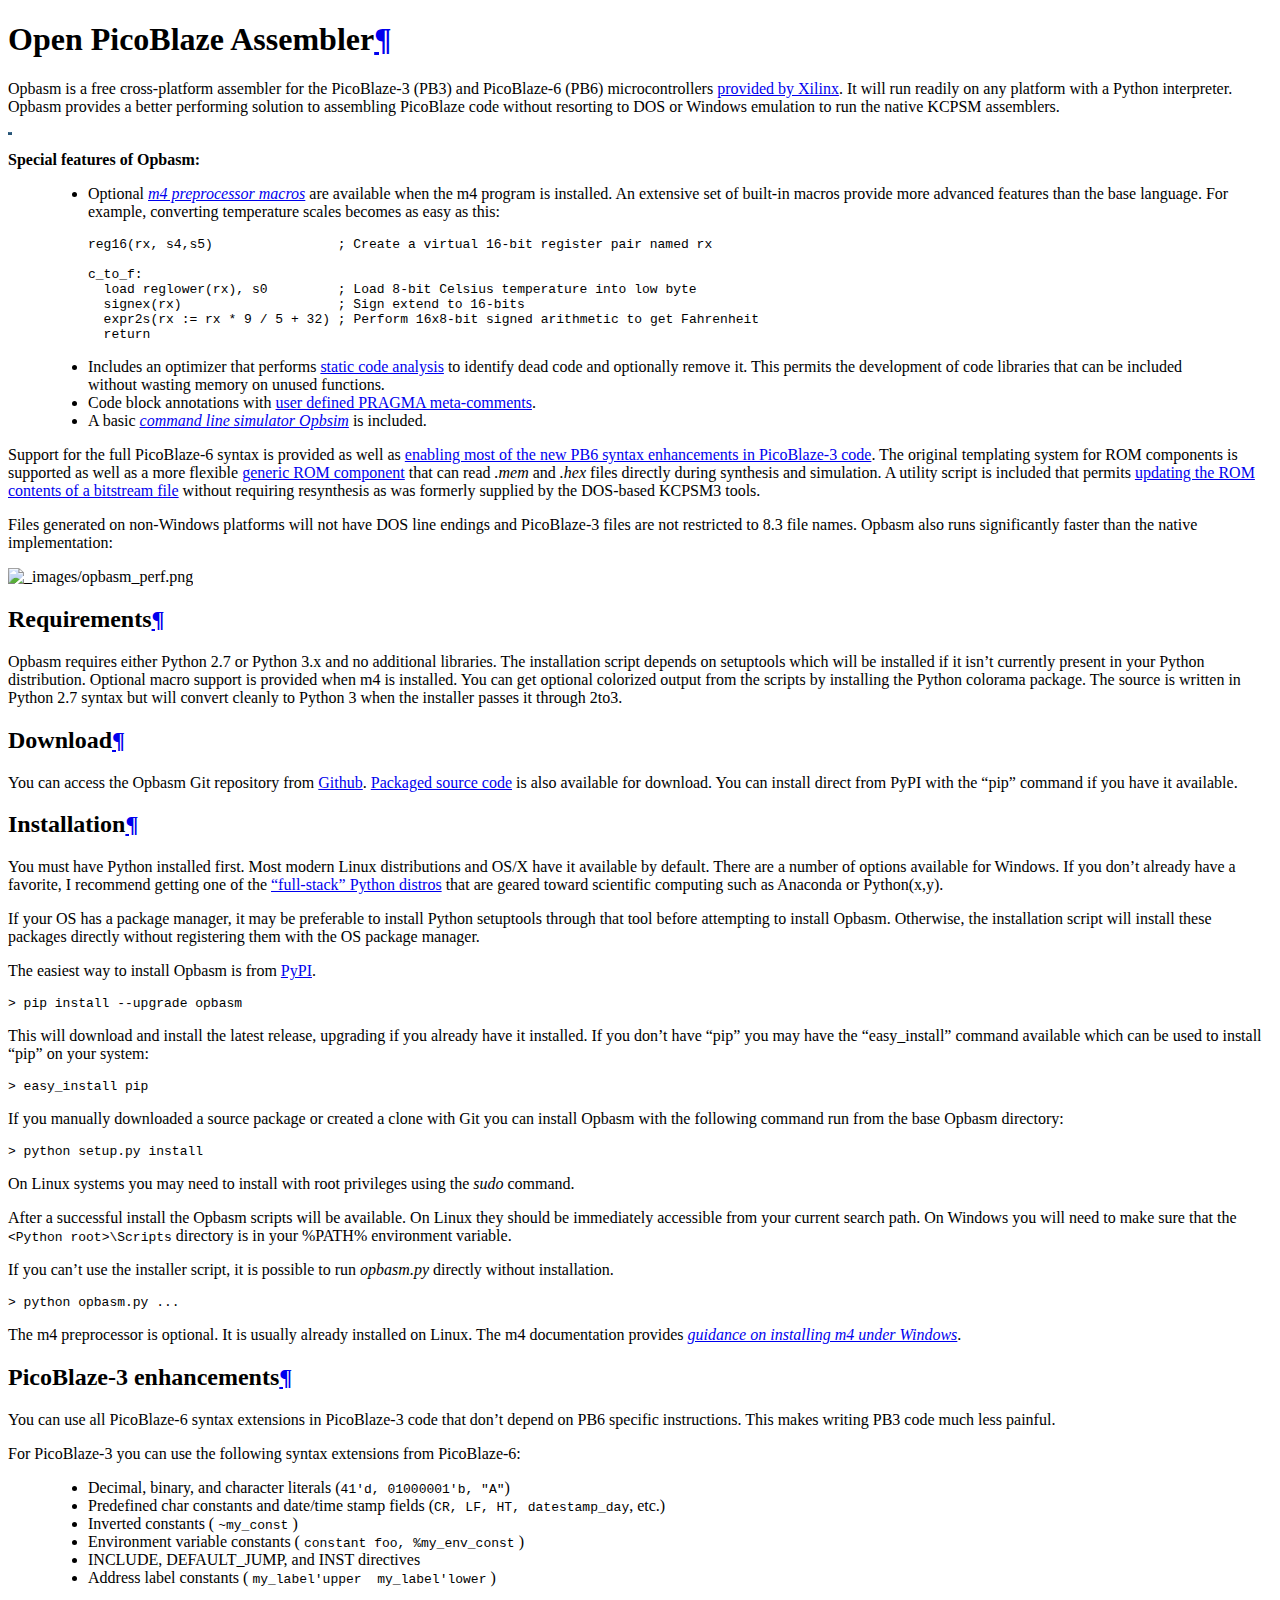
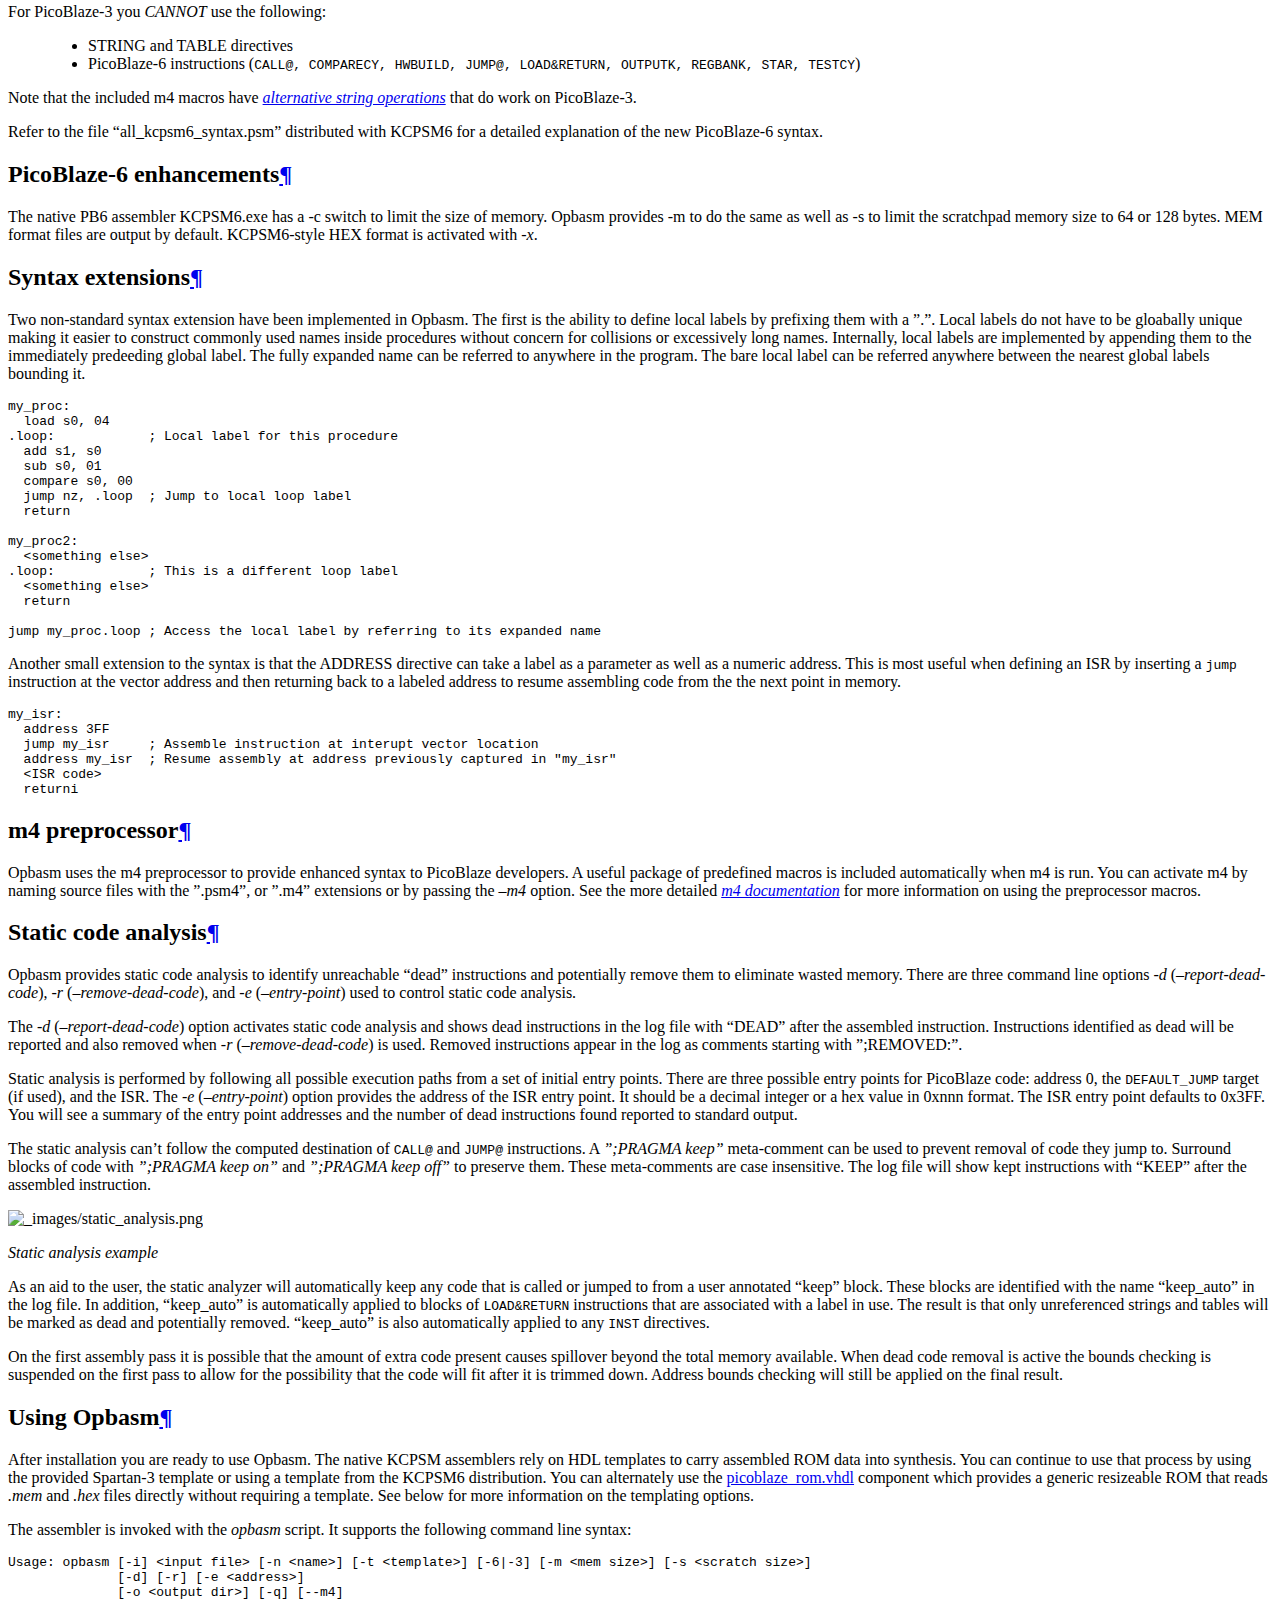
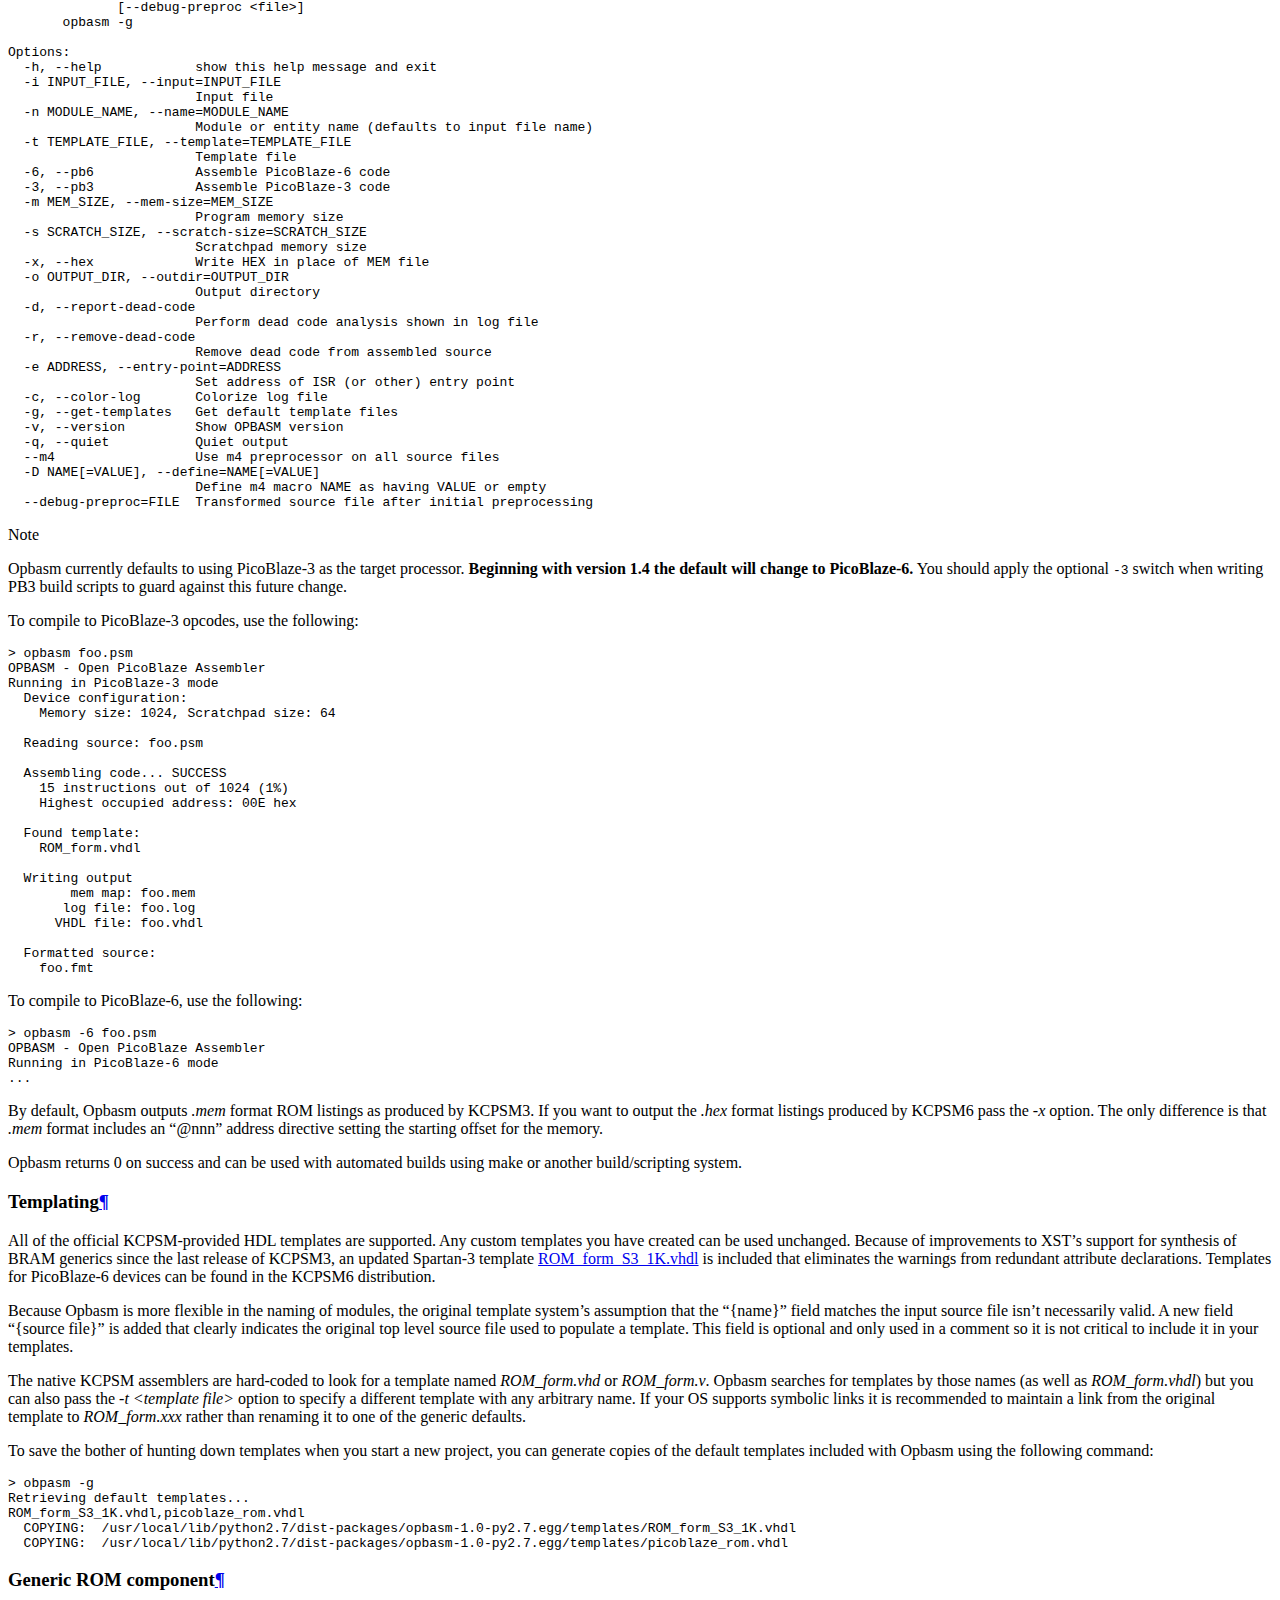
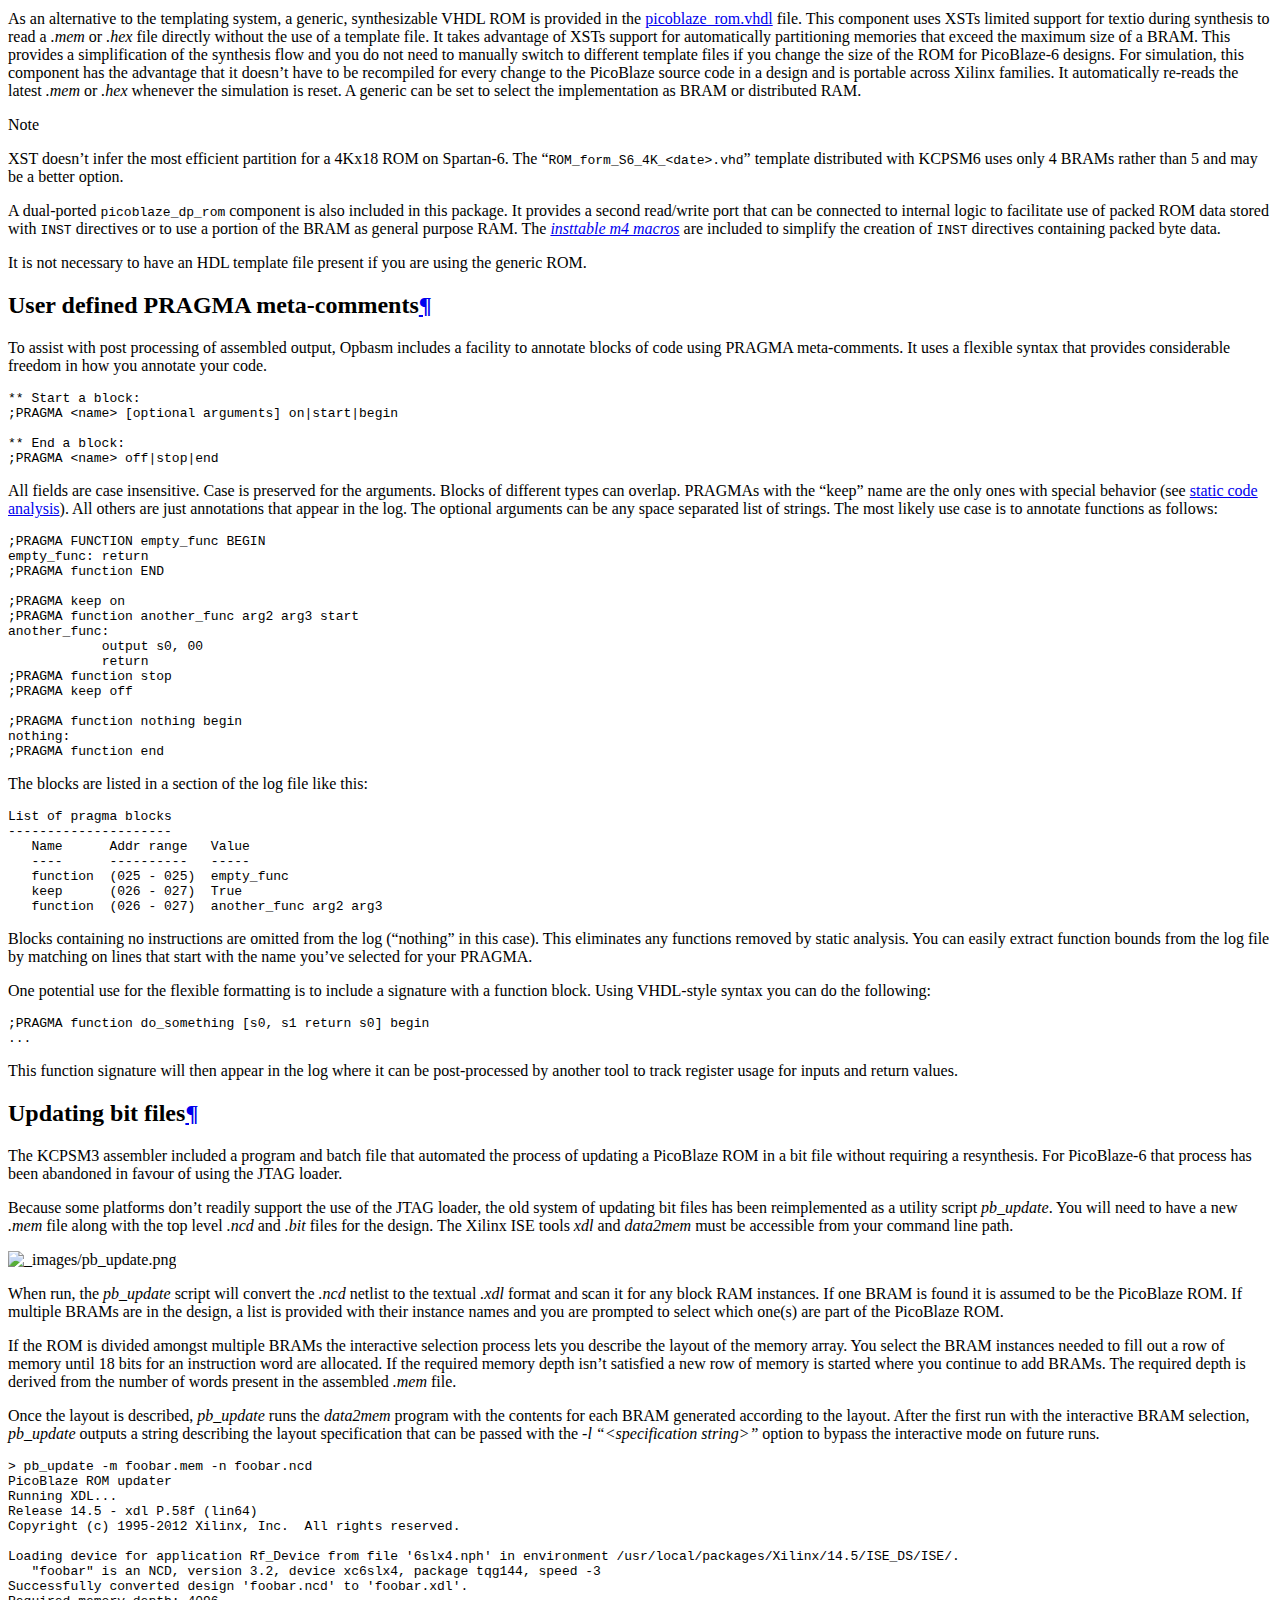
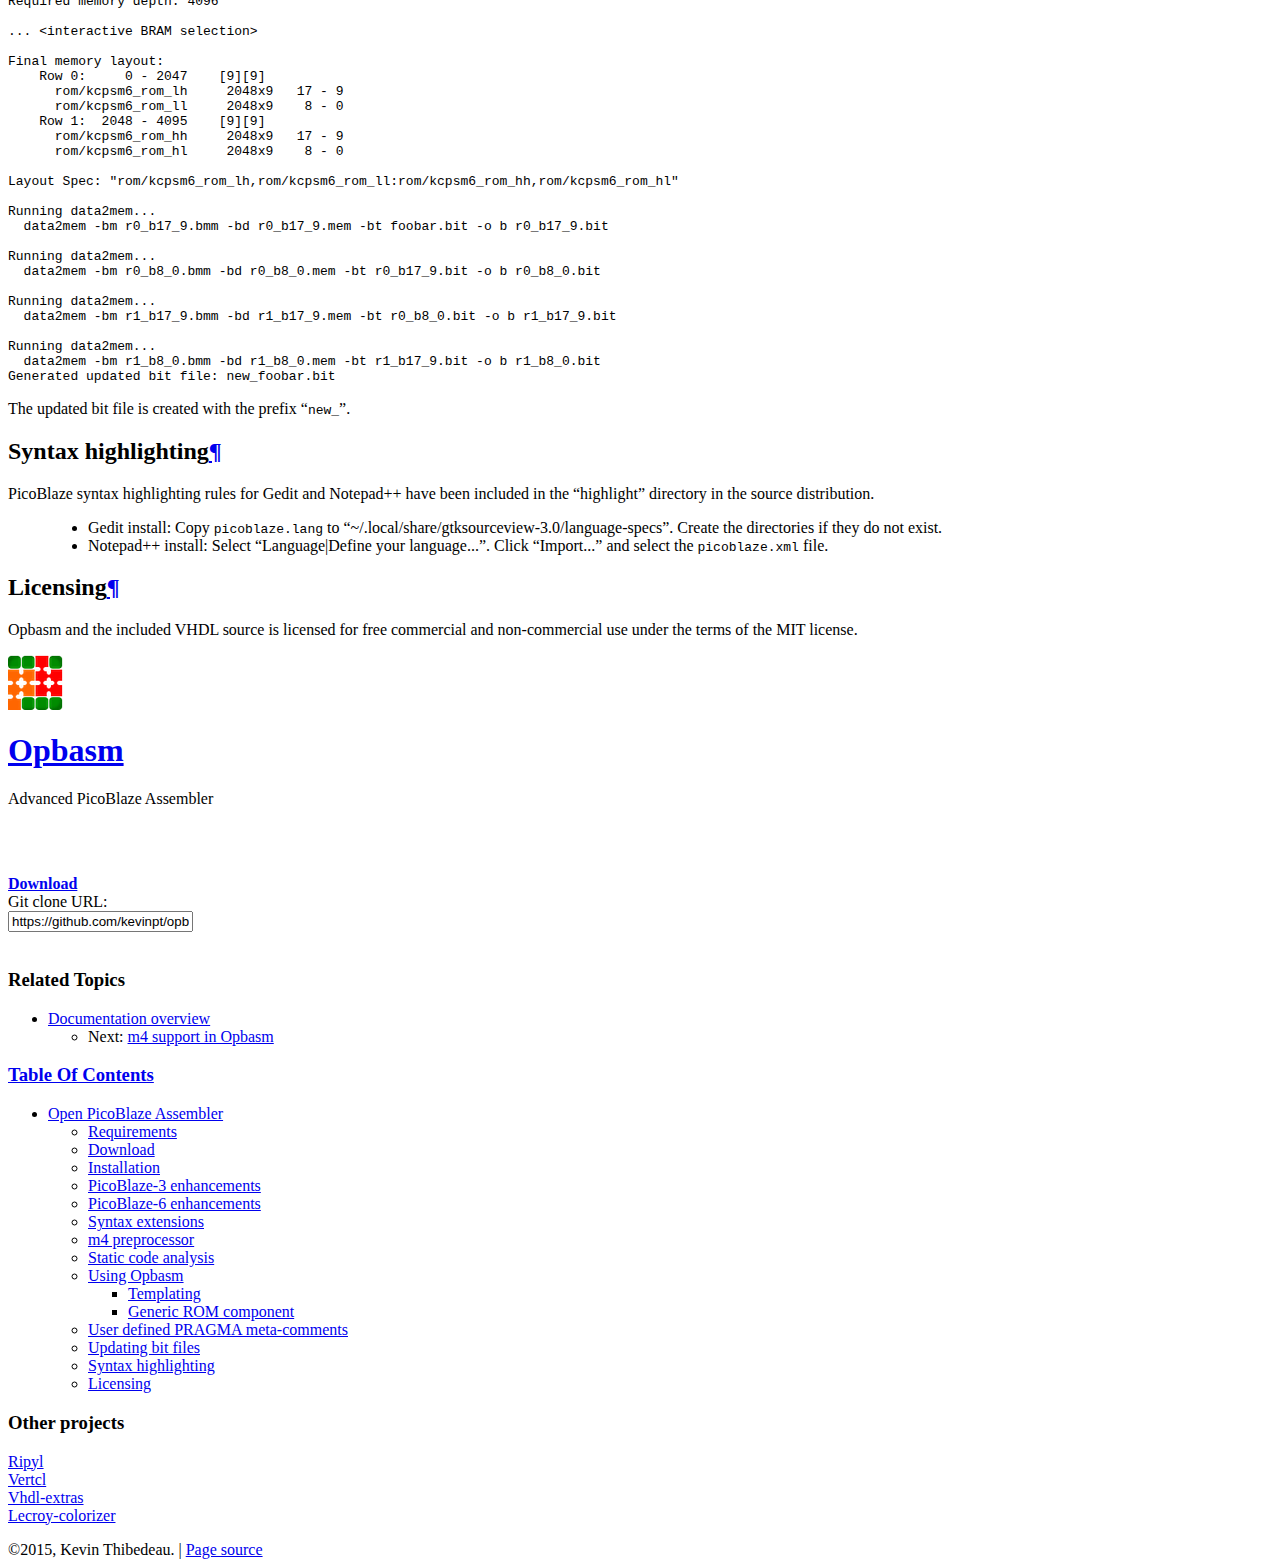
==== index.html @ 57ca3b18 "New pages" ====
<!DOCTYPE html PUBLIC "-//W3C//DTD XHTML 1.0 Transitional//EN"
  "http://www.w3.org/TR/xhtml1/DTD/xhtml1-transitional.dtd">


<html xmlns="http://www.w3.org/1999/xhtml">
  <head>
    <meta http-equiv="Content-Type" content="text/html; charset=utf-8" />
    
    <title>Open PicoBlaze Assembler &mdash; Opbasm 1.3 documentation</title>
    
    <link rel="stylesheet" href="_static/alabaster.css" type="text/css" />
    <link rel="stylesheet" href="_static/pygments.css" type="text/css" />
    <link rel="stylesheet" href="_static/project.css" type="text/css" />
    <link rel="stylesheet" href="_static/tty/tty-player.min.css" type="text/css" />
    
    <script type="text/javascript">
      var DOCUMENTATION_OPTIONS = {
        URL_ROOT:    './',
        VERSION:     '1.3',
        COLLAPSE_INDEX: false,
        FILE_SUFFIX: '.html',
        HAS_SOURCE:  true
      };
    </script>
    <script type="text/javascript" src="_static/jquery.js"></script>
    <script type="text/javascript" src="_static/underscore.js"></script>
    <script type="text/javascript" src="_static/doctools.js"></script>
    <link href='fonts.googleapis.com/css?family=Kreon:400,300,700' rel='stylesheet' type='text/css'>


   
  
  <meta name="viewport" content="width=device-width, initial-scale=0.9, maximum-scale=0.9">

<script src="https://cdnjs.cloudflare.com/ajax/libs/webcomponentsjs/0.7.5/webcomponents-lite.min.js"></script>
<script src="_static/tty/term.min.js"></script>
<script src="_static/tty/tty-player.min.js"></script>

<style>
	.terminal-cursor {
		color: #000;
		background: green;
	}
	.terminal, .title {
		font-size:x-small;
	}
</style>


  </head>
  <body>  

    <div class="document">
      <div class="documentwrapper">
        <div class="bodywrapper">
          <div class="body">
            
  <div class="section" id="open-picoblaze-assembler">
<h1>Open PicoBlaze Assembler<a class="headerlink" href="#open-picoblaze-assembler" title="Permalink to this headline">¶</a></h1>
<p>Opbasm is a free cross-platform assembler for the PicoBlaze-3 (PB3) and PicoBlaze-6 (PB6) microcontrollers <a class="reference external" href="http://www.xilinx.com/products/intellectual-property/picoblaze.htm">provided by Xilinx</a>. It will run readily on any platform with a Python interpreter. Opbasm provides a better performing solution to assembling PicoBlaze code without resorting to DOS or Windows emulation to run the native KCPSM assemblers.</p>
<tty-player autoplay loop controls src="_static/tty/demo.ttyrec"></tty-player><p><strong>Special features of Opbasm:</strong></p>
<blockquote>
<div><ul class="simple">
<li>Optional <a class="reference internal" href="rst/m4.html"><em>m4 preprocessor macros</em></a> are available when the m4 program is installed. An extensive set of built-in macros provide more advanced features than the base language. For example, converting temperature scales becomes as easy as this:</li>
</ul>
<blockquote>
<div><div class="highlight-picoblaze"><div class="highlight"><pre><span class="nb">reg16(</span><span class="s">rx</span><span class="p">,</span> <span class="s">s4</span><span class="p">,</span><span class="s">s5</span><span class="nb">)</span>                <span class="c">; Create a virtual 16-bit register pair named rx</span>

<span class="nl">c_to_f:</span>
  <span class="k">load</span> <span class="nb">reglower(</span><span class="s">rx</span><span class="nb">)</span><span class="p">,</span> <span class="n">s0</span>         <span class="c">; Load 8-bit Celsius temperature into low byte</span>
  <span class="nb">signex(</span><span class="s">rx</span><span class="nb">)</span>                    <span class="c">; Sign extend to 16-bits</span>
  <span class="nb">expr2s(</span><span class="s">rx</span> <span class="o">:=</span> <span class="s">rx</span> <span class="o">*</span> <span class="m">9</span> <span class="o">/</span> <span class="m">5</span> <span class="o">+</span> <span class="m">32</span><span class="nb">)</span> <span class="c">; Perform 16x8-bit signed arithmetic to get Fahrenheit</span>
  <span class="k">return</span>
</pre></div>
</div>
</div></blockquote>
<ul class="simple">
<li>Includes an optimizer that performs <a class="reference internal" href="#static-code-analysis">static code analysis</a> to identify dead code and optionally remove it. This permits the development of code libraries that can be included without wasting memory on unused functions.</li>
<li>Code block annotations with <a class="reference internal" href="#user-defined-pragma-meta-comments">user defined PRAGMA meta-comments</a>.</li>
<li>A basic <a class="reference internal" href="rst/opbsim.html"><em>command line simulator Opbsim</em></a> is included.</li>
</ul>
</div></blockquote>
<p>Support for the full PicoBlaze-6 syntax is provided as well as <a class="reference internal" href="#enabling-most-of-the-new-pb6-syntax-enhancements-in-picoblaze-3-code">enabling most of the new PB6 syntax enhancements in PicoBlaze-3 code</a>. The original templating system for ROM components is supported as well as a more flexible <a class="reference internal" href="#generic-rom-component">generic ROM component</a> that can read <em>.mem</em> and <em>.hex</em> files directly during synthesis and simulation. A utility script is included that permits <a class="reference internal" href="#updating-the-rom-contents-of-a-bitstream-file">updating the ROM contents of a bitstream file</a> without requiring resynthesis as was formerly supplied by the DOS-based KCPSM3 tools.</p>
<p>Files generated on non-Windows platforms will not have DOS line endings and PicoBlaze-3 files are not restricted to 8.3 file names. Opbasm also runs significantly faster than the native implementation:</p>
<img alt="_images/opbasm_perf.png" src="_images/opbasm_perf.png" />
<div class="section" id="requirements">
<h2>Requirements<a class="headerlink" href="#requirements" title="Permalink to this headline">¶</a></h2>
<p>Opbasm requires either Python 2.7 or Python 3.x and no additional libraries. The installation script depends on setuptools which will be installed if it isn&#8217;t currently present in your Python distribution. Optional macro support is provided when m4 is installed. You can get optional colorized output from the scripts by installing the Python colorama package. The source is written in Python 2.7 syntax but will convert cleanly to Python 3 when the installer passes it through 2to3.</p>
</div>
<div class="section" id="download">
<h2>Download<a class="headerlink" href="#download" title="Permalink to this headline">¶</a></h2>
<p>You can access the Opbasm Git repository from <a class="reference external" href="https://github.com/kevinpt/opbasm">Github</a>. <a class="reference external" href="https://goo.gl/tz2vwz">Packaged source code</a> is also available for download. You can install direct from PyPI with the &#8220;pip&#8221; command if you have it available.</p>
</div>
<div class="section" id="installation">
<h2>Installation<a class="headerlink" href="#installation" title="Permalink to this headline">¶</a></h2>
<p>You must have Python installed first. Most modern Linux distributions and OS/X have it available by default. There are a number of options available for Windows. If you don&#8217;t already have a favorite, I recommend getting one of the <a class="reference external" href="http://www.scipy.org/install.html">&#8220;full-stack&#8221; Python distros</a> that are geared toward scientific computing such as Anaconda or Python(x,y).</p>
<p>If your OS has a package manager, it may be preferable to install Python setuptools through that tool before attempting to install Opbasm. Otherwise, the installation script will install these packages directly without registering them with the OS package manager.</p>
<p>The easiest way to install Opbasm is from <a class="reference external" href="https://pypi.python.org/pypi/opbasm">PyPI</a>.</p>
<div class="highlight-sh"><div class="highlight"><pre>&gt; pip install --upgrade opbasm
</pre></div>
</div>
<p>This will download and install the latest release, upgrading if you already have it installed. If you don&#8217;t have &#8220;pip&#8221; you may have the &#8220;easy_install&#8221; command available which can be used to install &#8220;pip&#8221; on your system:</p>
<div class="highlight-sh"><div class="highlight"><pre>&gt; easy_install pip
</pre></div>
</div>
<p>If you manually downloaded a source package or created a clone with Git you can install Opbasm with the following command run from the base Opbasm directory:</p>
<div class="highlight-sh"><div class="highlight"><pre>&gt; python setup.py install
</pre></div>
</div>
<p>On Linux systems you may need to install with root privileges using the <em>sudo</em> command.</p>
<p>After a successful install the Opbasm scripts will be available. On Linux they should be immediately accessible from your current search path. On Windows you will need to make sure that the <tt class="docutils literal"><span class="pre">&lt;Python</span> <span class="pre">root&gt;\Scripts</span></tt> directory is in your %PATH% environment variable.</p>
<p>If you can&#8217;t use the installer script, it is possible to run <em>opbasm.py</em> directly without installation.</p>
<div class="highlight-sh"><div class="highlight"><pre>&gt; python opbasm.py ...
</pre></div>
</div>
<p>The m4 preprocessor is optional. It is usually already installed on Linux. The m4 documentation provides <a class="reference internal" href="rst/m4.html#guidance-on-installing-m4-under-windows"><em>guidance on installing m4 under Windows</em></a>.</p>
</div>
<div class="section" id="picoblaze-3-enhancements">
<span id="enabling-most-of-the-new-pb6-syntax-enhancements-in-picoblaze-3-code"></span><h2>PicoBlaze-3 enhancements<a class="headerlink" href="#picoblaze-3-enhancements" title="Permalink to this headline">¶</a></h2>
<p>You can use all PicoBlaze-6 syntax extensions in PicoBlaze-3 code that don&#8217;t depend on PB6 specific instructions. This makes writing PB3 code much less painful.</p>
<p>For PicoBlaze-3 you can use the following syntax extensions from PicoBlaze-6:</p>
<blockquote>
<div><ul class="simple">
<li>Decimal, binary, and character literals (<tt class="docutils literal"><span class="pre">41'd,</span> <span class="pre">01000001'b,</span> <span class="pre">&quot;A&quot;</span></tt>)</li>
<li>Predefined char constants and date/time stamp fields (<tt class="docutils literal"><span class="pre">CR,</span> <span class="pre">LF,</span> <span class="pre">HT,</span> <span class="pre">datestamp_day</span></tt>, etc.)</li>
<li>Inverted constants ( <tt class="docutils literal"><span class="pre">~my_const</span></tt> )</li>
<li>Environment variable constants ( <tt class="docutils literal"><span class="pre">constant</span> <span class="pre">foo,</span> <span class="pre">%my_env_const</span></tt> )</li>
<li>INCLUDE, DEFAULT_JUMP, and INST directives</li>
<li>Address label constants ( <tt class="docutils literal"><span class="pre">my_label'upper</span>&nbsp; <span class="pre">my_label'lower</span></tt> )</li>
</ul>
</div></blockquote>
<p>For PicoBlaze-3 you <em>CANNOT</em> use the following:</p>
<blockquote>
<div><ul class="simple">
<li>STRING and TABLE directives</li>
<li>PicoBlaze-6 instructions (<tt class="docutils literal"><span class="pre">CALL&#64;,</span> <span class="pre">COMPARECY,</span> <span class="pre">HWBUILD,</span> <span class="pre">JUMP&#64;,</span> <span class="pre">LOAD&amp;RETURN,</span> <span class="pre">OUTPUTK,</span> <span class="pre">REGBANK,</span> <span class="pre">STAR,</span> <span class="pre">TESTCY</span></tt>)</li>
</ul>
</div></blockquote>
<p>Note that the included m4 macros have <a class="reference internal" href="rst/m4.html#string-and-table-ops"><em>alternative string operations</em></a> that do work on PicoBlaze-3.</p>
<p>Refer to the file &#8220;all_kcpsm6_syntax.psm&#8221; distributed with KCPSM6 for a detailed
explanation of the new PicoBlaze-6 syntax.</p>
</div>
<div class="section" id="picoblaze-6-enhancements">
<h2>PicoBlaze-6 enhancements<a class="headerlink" href="#picoblaze-6-enhancements" title="Permalink to this headline">¶</a></h2>
<p>The native PB6 assembler KCPSM6.exe has a -c switch to limit the size of memory. Opbasm provides -m to do the same as well as -s to limit the scratchpad memory size to 64 or 128 bytes. MEM format files are output by default. KCPSM6-style HEX format is activated with <em>-x</em>.</p>
</div>
<div class="section" id="syntax-extensions">
<h2>Syntax extensions<a class="headerlink" href="#syntax-extensions" title="Permalink to this headline">¶</a></h2>
<p>Two non-standard syntax extension have been implemented in Opbasm. The first is the ability to define local labels by prefixing them with a &#8221;.&#8221;. Local labels do not have to be gloabally unique making it easier to construct commonly used names inside procedures without concern for collisions or excessively long names. Internally, local labels are implemented by appending them to the immediately predeeding global label. The fully expanded name can be referred to anywhere in the program. The bare local label can be referred anywhere between the nearest global labels bounding it.</p>
<div class="highlight-picoblaze"><div class="highlight"><pre><span class="nl">my_proc:</span>
  <span class="k">load</span> <span class="n">s0</span><span class="p">,</span> <span class="mh">04</span>
<span class="nl">.loop:</span>            <span class="c">; Local label for this procedure</span>
  <span class="k">add</span> <span class="n">s1</span><span class="p">,</span> <span class="n">s0</span>
  <span class="k">sub</span> <span class="n">s0</span><span class="p">,</span> <span class="mh">01</span>
  <span class="k">compare</span> <span class="n">s0</span><span class="p">,</span> <span class="mh">00</span>
  <span class="k">jump</span> <span class="n">nz</span><span class="p">,</span> <span class="n">.loop</span>  <span class="c">; Jump to local loop label</span>
  <span class="k">return</span>

<span class="nl">my_proc2:</span>
  <span class="ge">&lt;something else&gt;</span>
<span class="nl">.loop:</span>            <span class="c">; This is a different loop label</span>
  <span class="ge">&lt;something else&gt;</span>
  <span class="k">return</span>

<span class="k">jump</span> <span class="n">my_proc.loop</span> <span class="c">; Access the local label by referring to its expanded name</span>
</pre></div>
</div>
<p>Another small extension to the syntax is that the ADDRESS directive can take a label as a parameter as well as a numeric address. This is most useful when defining an ISR by inserting a <tt class="docutils literal"><span class="pre">jump</span></tt> instruction at the vector address and then returning back to a labeled address to resume assembling code from the the next point in memory.</p>
<div class="highlight-picoblaze"><div class="highlight"><pre><span class="nl">my_isr:</span>
  <span class="k">address</span> <span class="mh">3FF</span>
  <span class="k">jump</span> <span class="n">my_isr</span>     <span class="c">; Assemble instruction at interupt vector location</span>
  <span class="k">address</span> <span class="n">my_isr</span>  <span class="c">; Resume assembly at address previously captured in &quot;my_isr&quot;</span>
  <span class="ge">&lt;ISR code&gt;</span>
  <span class="k">returni</span>
</pre></div>
</div>
</div>
<div class="section" id="m4-preprocessor">
<h2>m4 preprocessor<a class="headerlink" href="#m4-preprocessor" title="Permalink to this headline">¶</a></h2>
<p>Opbasm uses the m4 preprocessor to provide enhanced syntax to PicoBlaze developers. A useful package of predefined macros is included automatically when m4 is run. You can activate m4 by naming source files with the &#8221;.psm4&#8221;, or &#8221;.m4&#8221; extensions or by passing the <em>&#8211;m4</em> option. See the more detailed <a class="reference internal" href="rst/m4.html"><em>m4 documentation</em></a> for more information on using the preprocessor macros.</p>
</div>
<div class="section" id="static-code-analysis">
<h2>Static code analysis<a class="headerlink" href="#static-code-analysis" title="Permalink to this headline">¶</a></h2>
<p>Opbasm provides static code analysis to identify unreachable &#8220;dead&#8221; instructions and potentially remove them to eliminate wasted memory. There are three command line options <em>-d</em> (<em>&#8211;report-dead-code</em>), <em>-r</em> (<em>&#8211;remove-dead-code</em>), and <em>-e</em> (<em>&#8211;entry-point</em>) used to control static code analysis.</p>
<p>The <em>-d</em> (<em>&#8211;report-dead-code</em>) option activates static code analysis and shows dead instructions in the log file with &#8220;DEAD&#8221; after the assembled instruction. Instructions identified as dead will be reported and also removed when <em>-r</em> (<em>&#8211;remove-dead-code</em>) is used. Removed instructions appear in the log as comments starting with &#8221;;REMOVED:&#8221;.</p>
<p>Static analysis is performed by following all possible execution paths from a set of initial entry points. There are three possible entry points for PicoBlaze code: address 0, the <tt class="docutils literal"><span class="pre">DEFAULT_JUMP</span></tt> target (if used), and the ISR. The <em>-e</em> (<em>&#8211;entry-point</em>) option provides the address of the ISR entry point. It should be a decimal integer or a hex value in 0xnnn format. The ISR entry point defaults to 0x3FF. You will see a summary of the entry point addresses and the number of dead instructions found reported to standard output.</p>
<p>The static analysis can&#8217;t follow the computed destination of <tt class="docutils literal"><span class="pre">CALL&#64;</span></tt> and <tt class="docutils literal"><span class="pre">JUMP&#64;</span></tt> instructions. A <em>&#8221;;PRAGMA keep&#8221;</em> meta-comment can be used to prevent removal of code they jump to. Surround blocks of code with <em>&#8221;;PRAGMA keep on&#8221;</em> and <em>&#8221;;PRAGMA keep off&#8221;</em> to preserve them. These meta-comments are case insensitive. The log file will show kept instructions with &#8220;KEEP&#8221; after the assembled instruction.</p>
<div class="figure">
<img alt="_images/static_analysis.png" src="_images/static_analysis.png" />
<p class="caption"><em>Static analysis example</em></p>
</div>
<p>As an aid to the user, the static analyzer will automatically keep any code that is called or jumped to from a user annotated &#8220;keep&#8221; block. These blocks are identified with the name &#8220;keep_auto&#8221; in the log file. In addition, &#8220;keep_auto&#8221; is automatically applied to blocks of <tt class="docutils literal"><span class="pre">LOAD&amp;RETURN</span></tt> instructions that are associated with a label in use. The result is that only unreferenced strings and tables will be marked as dead and potentially removed. &#8220;keep_auto&#8221; is also automatically applied to any <tt class="docutils literal"><span class="pre">INST</span></tt> directives.</p>
<p>On the first assembly pass it is possible that the amount of extra code present causes spillover beyond the total memory available. When dead code removal is active the bounds checking is suspended on the first pass to allow for the possibility that the code will fit after it is trimmed down. Address bounds checking will still be applied on the final result.</p>
</div>
<div class="section" id="using-opbasm">
<h2>Using Opbasm<a class="headerlink" href="#using-opbasm" title="Permalink to this headline">¶</a></h2>
<p>After installation you are ready to use Opbasm. The native KCPSM assemblers rely on HDL templates to carry assembled ROM data into synthesis. You can continue to use that process by using the provided Spartan-3 template or using a template from the KCPSM6 distribution. You can alternately use the <a class="reference external" href="https://github.com/kevinpt/opbasm/blob/master/templates/picoblaze_rom.vhdl">picoblaze_rom.vhdl</a> component which provides a generic resizeable ROM that reads <em>.mem</em> and <em>.hex</em> files directly without requiring a template. See below for more information on the templating options.</p>
<p>The assembler is invoked with the <em>opbasm</em> script. It supports the following command line syntax:</p>
<div class="highlight-python"><div class="highlight"><pre>Usage: opbasm [-i] &lt;input file&gt; [-n &lt;name&gt;] [-t &lt;template&gt;] [-6|-3] [-m &lt;mem size&gt;] [-s &lt;scratch size&gt;]
              [-d] [-r] [-e &lt;address&gt;]
              [-o &lt;output dir&gt;] [-q] [--m4]
              [--debug-preproc &lt;file&gt;]
       opbasm -g

Options:
  -h, --help            show this help message and exit
  -i INPUT_FILE, --input=INPUT_FILE
                        Input file
  -n MODULE_NAME, --name=MODULE_NAME
                        Module or entity name (defaults to input file name)
  -t TEMPLATE_FILE, --template=TEMPLATE_FILE
                        Template file
  -6, --pb6             Assemble PicoBlaze-6 code
  -3, --pb3             Assemble PicoBlaze-3 code
  -m MEM_SIZE, --mem-size=MEM_SIZE
                        Program memory size
  -s SCRATCH_SIZE, --scratch-size=SCRATCH_SIZE
                        Scratchpad memory size
  -x, --hex             Write HEX in place of MEM file
  -o OUTPUT_DIR, --outdir=OUTPUT_DIR
                        Output directory
  -d, --report-dead-code
                        Perform dead code analysis shown in log file
  -r, --remove-dead-code
                        Remove dead code from assembled source
  -e ADDRESS, --entry-point=ADDRESS
                        Set address of ISR (or other) entry point
  -c, --color-log       Colorize log file
  -g, --get-templates   Get default template files
  -v, --version         Show OPBASM version
  -q, --quiet           Quiet output
  --m4                  Use m4 preprocessor on all source files
  -D NAME[=VALUE], --define=NAME[=VALUE]
                        Define m4 macro NAME as having VALUE or empty
  --debug-preproc=FILE  Transformed source file after initial preprocessing
</pre></div>
</div>
<div class="admonition note">
<p class="first admonition-title">Note</p>
<p class="last">Opbasm currently defaults to using PicoBlaze-3 as the target processor. <strong>Beginning with version 1.4 the default will change to PicoBlaze-6.</strong> You should apply the optional <tt class="docutils literal"><span class="pre">-3</span></tt> switch when writing PB3 build scripts to guard against this future change.</p>
</div>
<p>To compile to PicoBlaze-3 opcodes, use the following:</p>
<div class="highlight-sh"><div class="highlight"><pre>&gt; opbasm foo.psm
OPBASM - Open PicoBlaze Assembler
Running in PicoBlaze-3 mode
  Device configuration:
    Memory size: 1024, Scratchpad size: 64

  Reading <span class="nb">source</span>: foo.psm

  Assembling code... SUCCESS
    <span class="m">15</span> instructions out of <span class="m">1024</span> <span class="o">(</span>1%<span class="o">)</span>
    Highest occupied address: 00E hex

  Found template:
    ROM_form.vhdl

  Writing output
        mem map: foo.mem
       log file: foo.log
      VHDL file: foo.vhdl

  Formatted <span class="nb">source</span>:
    foo.fmt
</pre></div>
</div>
<p>To compile to PicoBlaze-6, use the following:</p>
<div class="highlight-sh"><div class="highlight"><pre>&gt; opbasm -6 foo.psm
OPBASM - Open PicoBlaze Assembler
Running in PicoBlaze-6 mode
...
</pre></div>
</div>
<p>By default, Opbasm outputs <em>.mem</em> format ROM listings as produced by KCPSM3. If you want to output the <em>.hex</em> format listings produced by KCPSM6 pass the <em>-x</em> option. The only difference is that <em>.mem</em> format includes an &#8220;&#64;nnn&#8221; address directive setting the starting offset for the memory.</p>
<p>Opbasm returns 0 on success and can be used with automated builds using make or another build/scripting system.</p>
<div class="section" id="templating">
<h3>Templating<a class="headerlink" href="#templating" title="Permalink to this headline">¶</a></h3>
<p>All of the official KCPSM-provided HDL templates are supported. Any custom templates you have created can be used unchanged. Because of improvements to XST&#8217;s support for synthesis of BRAM generics since the last release of KCPSM3, an updated Spartan-3 template <a class="reference external" href="https://github.com/kevinpt/opbasm/blob/master/templates/ROM_form_S3_1K.vhdl">ROM_form_S3_1K.vhdl</a> is included that eliminates the warnings from redundant attribute declarations. Templates for PicoBlaze-6 devices can be found in the KCPSM6 distribution.</p>
<p>Because Opbasm is more flexible in the naming of modules, the original template system&#8217;s assumption that the &#8220;{name}&#8221; field matches the input source file isn&#8217;t necessarily valid. A new field &#8220;{source file}&#8221; is added that clearly indicates the original top level source file used to populate a template. This field is optional and only used in a comment so it is not critical to include it in your templates.</p>
<p>The native KCPSM assemblers are hard-coded to look for a template named <em>ROM_form.vhd</em> or <em>ROM_form.v</em>. Opbasm searches for templates by those names (as well as <em>ROM_form.vhdl</em>) but you can also pass the <em>-t &lt;template file&gt;</em> option to specify a different template with any arbitrary name. If your OS supports symbolic links it is recommended to maintain a link from the original template to <em>ROM_form.xxx</em> rather than renaming it to one of the generic defaults.</p>
<p>To save the bother of hunting down templates when you start a new project, you can generate copies of the default templates included with Opbasm using the following command:</p>
<div class="highlight-sh"><div class="highlight"><pre>&gt; obpasm -g
Retrieving default templates...
ROM_form_S3_1K.vhdl,picoblaze_rom.vhdl
  COPYING:  /usr/local/lib/python2.7/dist-packages/opbasm-1.0-py2.7.egg/templates/ROM_form_S3_1K.vhdl
  COPYING:  /usr/local/lib/python2.7/dist-packages/opbasm-1.0-py2.7.egg/templates/picoblaze_rom.vhdl
</pre></div>
</div>
</div>
<div class="section" id="generic-rom-component">
<h3>Generic ROM component<a class="headerlink" href="#generic-rom-component" title="Permalink to this headline">¶</a></h3>
<p>As an alternative to the templating system, a generic, synthesizable VHDL ROM is provided in the <a class="reference external" href="https://github.com/kevinpt/opbasm/blob/master/templates/picoblaze_rom.vhdl">picoblaze_rom.vhdl</a>  file. This component uses XSTs limited support for textio during synthesis to read a <em>.mem</em> or <em>.hex</em> file directly without the use of a template file. It takes advantage of XSTs support for automatically partitioning memories that exceed the maximum size of a BRAM. This provides a simplification of the synthesis flow and you do not need to manually switch to different template files if you change the size of the ROM for PicoBlaze-6 designs. For simulation, this component has the advantage that it doesn&#8217;t have to be recompiled for every change to the PicoBlaze source code in a design and is portable across Xilinx families. It automatically re-reads the latest <em>.mem</em> or <em>.hex</em> whenever the simulation is reset. A generic can be set to select the implementation as BRAM or distributed RAM.</p>
<div class="admonition note">
<p class="first admonition-title">Note</p>
<p class="last">XST doesn&#8217;t infer the most efficient partition for a 4Kx18 ROM on Spartan-6. The &#8220;<tt class="docutils literal"><span class="pre">ROM_form_S6_4K_&lt;date&gt;.vhd</span></tt>&#8221; template distributed with KCPSM6 uses only 4 BRAMs rather than 5 and may be a better option.</p>
</div>
<p>A dual-ported <tt class="docutils literal"><span class="pre">picoblaze_dp_rom</span></tt> component is also included in this package. It provides a second read/write port that can be connected to internal logic to facilitate use of packed ROM data stored with <tt class="docutils literal"><span class="pre">INST</span></tt> directives or to use a portion of the BRAM as general purpose RAM. The <a class="reference internal" href="rst/m4.html#string-and-table-ops"><em>insttable m4 macros</em></a> are included to simplify the creation of <tt class="docutils literal"><span class="pre">INST</span></tt> directives containing packed byte data.</p>
<p>It is not necessary to have an HDL template file present if you are using the generic ROM.</p>
</div>
</div>
<div class="section" id="user-defined-pragma-meta-comments">
<h2>User defined PRAGMA meta-comments<a class="headerlink" href="#user-defined-pragma-meta-comments" title="Permalink to this headline">¶</a></h2>
<p>To assist with post processing of assembled output, Opbasm includes a facility to annotate blocks of code using PRAGMA meta-comments. It uses a flexible syntax that provides considerable freedom in how you annotate your code.</p>
<div class="highlight-picoblaze"><div class="highlight"><pre>** Start a block:
<span class="cs">;PRAGMA &lt;name&gt; [optional arguments] on|start|begin</span>

** End a block:
<span class="cs">;PRAGMA &lt;name&gt; off|stop|end</span>
</pre></div>
</div>
<p>All fields are case insensitive. Case is preserved for the arguments. Blocks of different types can overlap. PRAGMAs with the &#8220;keep&#8221; name are the only ones with special behavior (see <a class="reference internal" href="#static-code-analysis">static code analysis</a>). All others are just annotations that appear in the log. The optional arguments can be any space separated list of strings. The most likely use case is to annotate functions as follows:</p>
<div class="highlight-picoblaze"><div class="highlight"><pre><span class="cs">;PRAGMA FUNCTION empty_func BEGIN</span>
<span class="nl">empty_func:</span> <span class="k">return</span>
<span class="cs">;PRAGMA function END</span>

<span class="cs">;PRAGMA keep on</span>
<span class="cs">;PRAGMA function another_func arg2 arg3 start</span>
<span class="nl">another_func:</span>
            <span class="k">output</span> <span class="n">s0</span><span class="p">,</span> <span class="mh">00</span>
            <span class="k">return</span>
<span class="cs">;PRAGMA function stop</span>
<span class="cs">;PRAGMA keep off</span>

<span class="cs">;PRAGMA function nothing begin</span>
<span class="nl">nothing:</span>
<span class="cs">;PRAGMA function end</span>
</pre></div>
</div>
<p>The blocks are listed in a section of the log file like this:</p>
<div class="highlight-python"><div class="highlight"><pre>List of pragma blocks
---------------------
   Name      Addr range   Value
   ----      ----------   -----
   function  (025 - 025)  empty_func
   keep      (026 - 027)  True
   function  (026 - 027)  another_func arg2 arg3
</pre></div>
</div>
<p>Blocks containing no instructions are omitted from the log (&#8220;nothing&#8221; in this case). This eliminates any functions removed by static analysis. You can easily extract function bounds from the log file by matching on lines that start with the name you&#8217;ve selected for your PRAGMA.</p>
<p>One potential use for the flexible formatting is to include a signature with a function block. Using VHDL-style syntax you can do the following:</p>
<div class="highlight-picoblaze"><div class="highlight"><pre><span class="cs">;PRAGMA function do_something [s0, s1 return s0] begin</span>
...
</pre></div>
</div>
<p>This function signature will then appear in the log where it can be post-processed by another tool to track register usage for inputs and return values.</p>
</div>
<div class="section" id="updating-bit-files">
<span id="updating-the-rom-contents-of-a-bitstream-file"></span><h2>Updating bit files<a class="headerlink" href="#updating-bit-files" title="Permalink to this headline">¶</a></h2>
<p>The KCPSM3 assembler included a program and batch file that automated the process of updating a PicoBlaze ROM in a bit file without requiring a resynthesis. For PicoBlaze-6 that process has been abandoned in favour of using the JTAG loader.</p>
<p>Because some platforms don&#8217;t readily support the use of the JTAG loader, the old system of updating bit files has been reimplemented as a utility script <em>pb_update</em>. You will need to have a new <em>.mem</em> file along with the top level <em>.ncd</em> and <em>.bit</em> files for the design. The Xilinx ISE tools <em>xdl</em> and <em>data2mem</em> must be accessible from your command line path.</p>
<img alt="_images/pb_update.png" src="_images/pb_update.png" />
<p>When run, the <em>pb_update</em> script will convert the <em>.ncd</em> netlist to the textual <em>.xdl</em> format and scan it for any block RAM instances. If one BRAM is found it is assumed to be the PicoBlaze ROM. If multiple BRAMs are in the design, a list is provided with their instance names and you are prompted to select which one(s) are part of the PicoBlaze ROM.</p>
<p>If the ROM is divided amongst multiple BRAMs the interactive selection process lets you describe the layout of the memory array. You select the BRAM instances needed to fill out a row of memory until 18 bits for an instruction word are allocated. If the required memory depth isn&#8217;t satisfied a new row of memory is started where you continue to add BRAMs. The required depth is derived from the number of words present in the assembled <em>.mem</em> file.</p>
<p>Once the layout is described, <em>pb_update</em> runs the <em>data2mem</em> program with the contents for each BRAM generated according to the layout. After the first run with the interactive BRAM selection, <em>pb_update</em> outputs a string describing the layout specification that can be passed with the <em>-l &#8220;&lt;specification string&gt;&#8221;</em> option to bypass the interactive mode on future runs.</p>
<div class="highlight-python"><div class="highlight"><pre>&gt; pb_update -m foobar.mem -n foobar.ncd
PicoBlaze ROM updater
Running XDL...
Release 14.5 - xdl P.58f (lin64)
Copyright (c) 1995-2012 Xilinx, Inc.  All rights reserved.

Loading device for application Rf_Device from file &#39;6slx4.nph&#39; in environment /usr/local/packages/Xilinx/14.5/ISE_DS/ISE/.
   &quot;foobar&quot; is an NCD, version 3.2, device xc6slx4, package tqg144, speed -3
Successfully converted design &#39;foobar.ncd&#39; to &#39;foobar.xdl&#39;.
Required memory depth: 4096

... &lt;interactive BRAM selection&gt;

Final memory layout:
    Row 0:     0 - 2047    [9][9]
      rom/kcpsm6_rom_lh     2048x9   17 - 9
      rom/kcpsm6_rom_ll     2048x9    8 - 0
    Row 1:  2048 - 4095    [9][9]
      rom/kcpsm6_rom_hh     2048x9   17 - 9
      rom/kcpsm6_rom_hl     2048x9    8 - 0

Layout Spec: &quot;rom/kcpsm6_rom_lh,rom/kcpsm6_rom_ll:rom/kcpsm6_rom_hh,rom/kcpsm6_rom_hl&quot;

Running data2mem...
  data2mem -bm r0_b17_9.bmm -bd r0_b17_9.mem -bt foobar.bit -o b r0_b17_9.bit

Running data2mem...
  data2mem -bm r0_b8_0.bmm -bd r0_b8_0.mem -bt r0_b17_9.bit -o b r0_b8_0.bit

Running data2mem...
  data2mem -bm r1_b17_9.bmm -bd r1_b17_9.mem -bt r0_b8_0.bit -o b r1_b17_9.bit

Running data2mem...
  data2mem -bm r1_b8_0.bmm -bd r1_b8_0.mem -bt r1_b17_9.bit -o b r1_b8_0.bit
Generated updated bit file: new_foobar.bit
</pre></div>
</div>
<p>The updated bit file is created with the prefix &#8220;<tt class="docutils literal"><span class="pre">new_</span></tt>&#8221;.</p>
</div>
<div class="section" id="syntax-highlighting">
<h2>Syntax highlighting<a class="headerlink" href="#syntax-highlighting" title="Permalink to this headline">¶</a></h2>
<p>PicoBlaze syntax highlighting rules for Gedit and Notepad++ have been included in the &#8220;highlight&#8221; directory in the source distribution.</p>
<blockquote>
<div><ul class="simple">
<li>Gedit install: Copy <tt class="docutils literal"><span class="pre">picoblaze.lang</span></tt> to &#8220;~/.local/share/gtksourceview-3.0/language-specs&#8221;. Create the directories if they do not exist.</li>
<li>Notepad++ install: Select &#8220;Language|Define your language...&#8221;. Click &#8220;Import...&#8221; and select the <tt class="docutils literal"><span class="pre">picoblaze.xml</span></tt> file.</li>
</ul>
</div></blockquote>
<div class="toctree-wrapper compound">
</div>
</div>
<div class="section" id="licensing">
<h2>Licensing<a class="headerlink" href="#licensing" title="Permalink to this headline">¶</a></h2>
<p>Opbasm and the included VHDL source is licensed for free commercial and non-commercial use under the terms of the MIT license.</p>
</div>
</div>


          </div>
        </div>
      </div>
      <div class="sphinxsidebar">
        <div class="sphinxsidebarwrapper">
            <p class="logo"><a href="#">
              <img class="logo" src="_static/opbasm_logo.png" alt="Logo"/>
            </a></p>
<h1 class="logo"><a href="#">Opbasm</a></h1>



<p class="blurb">Advanced PicoBlaze Assembler</p>



<p>
<iframe src="https://ghbtns.com/github-btn.html?user=kevinpt&repo=opbasm&type=watch&count=true&size=large"
  allowtransparency="true" frameborder="0" scrolling="0" width="200px" height="35px"></iframe>
</p>


<div id="download_links">
  <div class="dl-button">
  <a href="https://goo.gl/tz2vwz"><b>Download</b></a><br>
  </div>

  <div class="js-clone-url clone-url open" data-protocol-type="http">
    <span>Git clone URL:</span>
    <div>
      <input type="text" value="https://github.com/kevinpt/opbasm.git"
             onclick="this.focus();this.select()" readonly="readonly" aria-label="Git clone URL">
    </div>
  </div>
  <br>
</div><div class="relations">
<h3>Related Topics</h3>
<ul>
  <li><a href="#">Documentation overview</a><ul>
      <li>Next: <a href="rst/m4.html" title="next chapter">m4 support in Opbasm</a></li>
  </ul></li>
</ul>
</div>
  <h3><a href="#">Table Of Contents</a></h3>
  <ul>
<li><a class="reference internal" href="#">Open PicoBlaze Assembler</a><ul>
<li><a class="reference internal" href="#requirements">Requirements</a></li>
<li><a class="reference internal" href="#download">Download</a></li>
<li><a class="reference internal" href="#installation">Installation</a></li>
<li><a class="reference internal" href="#picoblaze-3-enhancements">PicoBlaze-3 enhancements</a></li>
<li><a class="reference internal" href="#picoblaze-6-enhancements">PicoBlaze-6 enhancements</a></li>
<li><a class="reference internal" href="#syntax-extensions">Syntax extensions</a></li>
<li><a class="reference internal" href="#m4-preprocessor">m4 preprocessor</a></li>
<li><a class="reference internal" href="#static-code-analysis">Static code analysis</a></li>
<li><a class="reference internal" href="#using-opbasm">Using Opbasm</a><ul>
<li><a class="reference internal" href="#templating">Templating</a></li>
<li><a class="reference internal" href="#generic-rom-component">Generic ROM component</a></li>
</ul>
</li>
<li><a class="reference internal" href="#user-defined-pragma-meta-comments">User defined PRAGMA meta-comments</a></li>
<li><a class="reference internal" href="#updating-bit-files">Updating bit files</a></li>
<li><a class="reference internal" href="#syntax-highlighting">Syntax highlighting</a></li>
<li><a class="reference internal" href="#licensing">Licensing</a></li>
</ul>
</li>
</ul>
<h3>Other projects</h3>

<div id="proj_list">
<p>

<a href="http://kevinpt.github.io/ripyl/">Ripyl</a><br>
<a href="http://code.google.com/p/vertcl">Vertcl</a><br>
<a href="http://code.google.com/p/vhdl-extras">Vhdl-extras</a><br>
<a href="http://kevinpt.github.io/lecroy-colorizer/">Lecroy-colorizer</a>
</p>
</div>

<script>
$(function() { // Retrieve list of repositories from Github and dynamically insert them into sidebar

if(!window.sessionStorage || !JSON) { return; } // Punt on crusty browsers (looking at you IE10)

function JSONP( url, callback ) {
	var id = ( 'jsonp' + Math.random() * new Date() ).replace('.', '');
	var script = document.createElement('script');
	script.src = url.replace( 'callback=?', 'callback=' + id );
	document.body.appendChild( script );
	window[ id ] = function( data ) {
		if (callback) {
			callback( data );
		}
	};
}

// Build dictionary indexing lower cased project names with their preferred format
var knownProjects = ["VHDL-extras", "Ripyl", "VerTcl", "LeCroy-colorizer", "Opbasm"];
var projectDict = {};
$.each(knownProjects, function(index, v) {
  projectDict[v.toLowerCase()] = v;
});

function insert_projects(projects) {
    var links = [];
    var cur_proj = "Opbasm".toLowerCase();
    
    $.each(projects, function(key, value) {
      if(key != cur_proj) {
        var title;
        if(key in projectDict) {
          title = projectDict[key];
        } else { // Capitalize first char
          title = key.replace(/^./, function(match) {return match.toUpperCase()});
        }
        links.push("<a href='"+ value +"'>" + title + "</a>");
      }
    });
    
    $("#proj_list").html("<p>"+ links.join("<br>") +"</p>");
}

var now = new Date().getTime();
if(sessionStorage.KTcacheTime && now - sessionStorage.KTcacheTime < 5*60*1000 ) { // Use cached values (5 min. expiry)
  insert_projects(JSON.parse(sessionStorage.KTprojects));
} else { // Retrieve current projects
  JSONP("https://api.github.com/users/kevinpt/repos?type=owner&callback=?", function(response) {
    var projects = {};
    $.each(response.data, function(index, value) {
      if(!value.fork)
        projects[value.name] = value.homepage;
    });
    
    insert_projects(projects);
    
    // Store data in session cache
    sessionStorage.KTprojects = JSON.stringify(projects);
    var now = new Date().getTime();
    sessionStorage.KTcacheTime = now;
  });  
}

});
</script>
<div id="searchbox" style="display: none">
  <h3>Quick search</h3>
    <form class="search" action="search.html" method="get">
      <input type="text" name="q" />
      <input type="submit" value="Go" />
      <input type="hidden" name="check_keywords" value="yes" />
      <input type="hidden" name="area" value="default" />
    </form>
    <p class="searchtip" style="font-size: 90%">
    Enter search terms or a module, class or function name.
    </p>
</div>
<script type="text/javascript">$('#searchbox').show(0);</script>
        </div>
      </div>
      <div class="clearer"></div>
    </div>

    <div class="footer">
      &copy;2015, Kevin Thibedeau.
      
      |
      <a href="_sources/index.txt"
          rel="nofollow">Page source</a>
    </div>

    

    

<script>
  (function(i,s,o,g,r,a,m){i['GoogleAnalyticsObject']=r;i[r]=i[r]||function(){
  (i[r].q=i[r].q||[]).push(arguments)},i[r].l=1*new Date();a=s.createElement(o),
  m=s.getElementsByTagName(o)[0];a.async=1;a.src=g;m.parentNode.insertBefore(a,m)
  })(window,document,'script','//www.google-analytics.com/analytics.js','ga');

  ga('create', 'UA-52148206-1', 'auto');
  ga('send', 'pageview');

</script>

  </body>
</html>
---- _static/tty/tty-player.min.css ----
.terminal{font-family:monospace,monospace;cursor:text;line-height:initial}tty-player{border:2px solid #285577;border-top:1px solid #4c7899}tty-player .title{background:#285577;border-bottom:1px solid #4c7899;color:#fff;font-family:sans-serif;font-weight:bold;padding:.2em;line-height:1;height:1em;cursor:default}tty-player menu{display:none}tty-player{display:inline-block;position:relative}tty-player:not([controls]) tty-player-controls{display:none}tty-player-poster{background:rgba(53,47,47,0.5);opacity:.5;transition:opacity .2s linear;background-repeat:no-repeat;background-position:center;background-image:url("data:image/svg+xml,%3C?xml%20version='1.0'%20encoding='UTF-8'%20standalone='no'?%3E%3Csvg%20xmlns='http://www.w3.org/2000/svg'%20width='66'%20height='66'%3E%3Cfilter%20id='f'%3E%3CfeColorMatrix%20type='matrix'%20values='0%200%200%200%200%200%200%200%200%200%200%200%200%200%200%200%200%200%20.5%200'/%3E%3CfeGaussianBlur%20result='r'%20stdDeviation='2'/%3E%3CfeComposite%20in='SourceGraphic'%20in2='r'/%3E%3C/filter%3E%3Cpath%20fill='%23ddd'%20stroke='%23ccc'%20stroke-width='1'%20d='M33,5.5A27.5,27.5%200%200%200%205.5,33%2027.5,27.5%200%200%200%2033,60.5%2027.5,27.5%200%200%200%2060.5,33%2027.5,27.5%200%200%200%2033,5.5Zm-9.5,13%2025,14.5-25,14.5%200,-29z'%20filter='url(%23f)'/%3E%3C/svg%3E");position:absolute;top:0;left:0;right:0;bottom:0}tty-player[controls] tty-player-poster{bottom:28px}tty-player:hover tty-player-poster{opacity:1}tty-player-controls{position:absolute;left:0;right:0;bottom:0;background:rgba(53,47,47,0.5);opacity:0;display:flex;flex-direction:row;transition:opacity .2s linear;cursor:default}tty-player-controls.poster,tty-player:hover tty-player-controls{opacity:1}tty-player-controls input[type=range],tty-player-controls button{margin:0;padding:0;border:0;background:0;font:inherit;line-height:inherit;-moz-appearance:none;-webkit-appearance:none}tty-player-controls button{padding:0;background:0;opacity:.75;flex:0 1 auto;line-height:1;width:28px;height:28px}tty-player-controls button:hover{color:#777;opacity:1}tty-player-controls input[type=range]{flex:1;height:8px;margin:10px 5px}tty-player-controls button{background-repeat:no-repeat;background-position:center}tty-player-controls button.play{background-image:url("data:image/svg+xml,%3C?xml%20version='1.0'%20encoding='UTF-8'%20standalone='no'?%3E%3Csvg%20xmlns='http://www.w3.org/2000/svg'%20width='14'%20height='16'%3E%3Cpath%20fill='%23ccc'%20d='M0,0%200,16%2014,8Z'/%3E%3C/svg%3E")}tty-player-controls button.pause{background-image:url("data:image/svg+xml,%3C?xml%20version='1.0'%20encoding='UTF-8'%20standalone='no'?%3E%3Csvg%20xmlns='http://www.w3.org/2000/svg'%20width='14'%20height='16'%3E%3Cpath%20fill='%23ccc'%20d='M1,0L1,16L5,16L5,0L0,0zM9,0L9,16L13,16L13,0L9,0z'/%3E%3C/svg%3E")}tty-player-controls input[type=range]:focus{box-shadow:none;outline:0}tty-player-controls input[type=range]::-moz-range-track,tty-player-controls input[type=range]::-moz-range-thumb,tty-player-controls input[type=range]::-moz-range-progress{border-radius:4px;height:8px}tty-player-controls input[type=range]::-moz-range-track{background:rgba(255,255,255,0.5)}tty-player-controls input[type=range]::-moz-range-thumb{-moz-appearance:none;width:0;background:transparent;border:0;border-radius:0;box-shadow:0;position:relative}tty-player-controls input[type=range]::-moz-range-progress{background:#fff}input[type=range]{overflow:hidden}tty-player-controls input[type=range]::-webkit-slider-runnable-track{-webkit-appearance:none;height:8px;background:rgba(255,255,255,0.5);//border-radius:4px}tty-player-controls input[type=range]::-webkit-slider-thumb:before{position:absolute;top:0;right:50%;left:-9999px;background:#fff;content:'';height:8px;pointer-events:none}tty-player-controls input[type=range]::-webkit-slider-thumb{-webkit-appearance:none;width:0;height:0;position:relative}tty-player-controls .current-time{position:absolute;color:#ddd;background:#888;font-family:sans-serif;font-size:12px;display:block;box-shadow:0 1px rgba(0,0,0,0.5),0 1px 2px rgba(0,0,0,0.5),inset 0 1px rgba(255,255,255,0.2);padding:0 5px;line-height:16px;border-radius:4px;top:-7px}tty-player-controls .current-time::after{content:"";position:absolute;width:8px;height:8px;background:linear-gradient(-45deg,#888 50%,transparent 50%);box-shadow:1px 1px rgba(0,0,0,0.5),1px 1px 1px rgba(0,0,0,0.5);bottom:-3px;left:50%;margin-left:-5px;transform:rotate(45deg)}tty-player-controls .duration{font-family:sans-serif;font-size:12px;color:#999;line-height:18px;padding:5px}
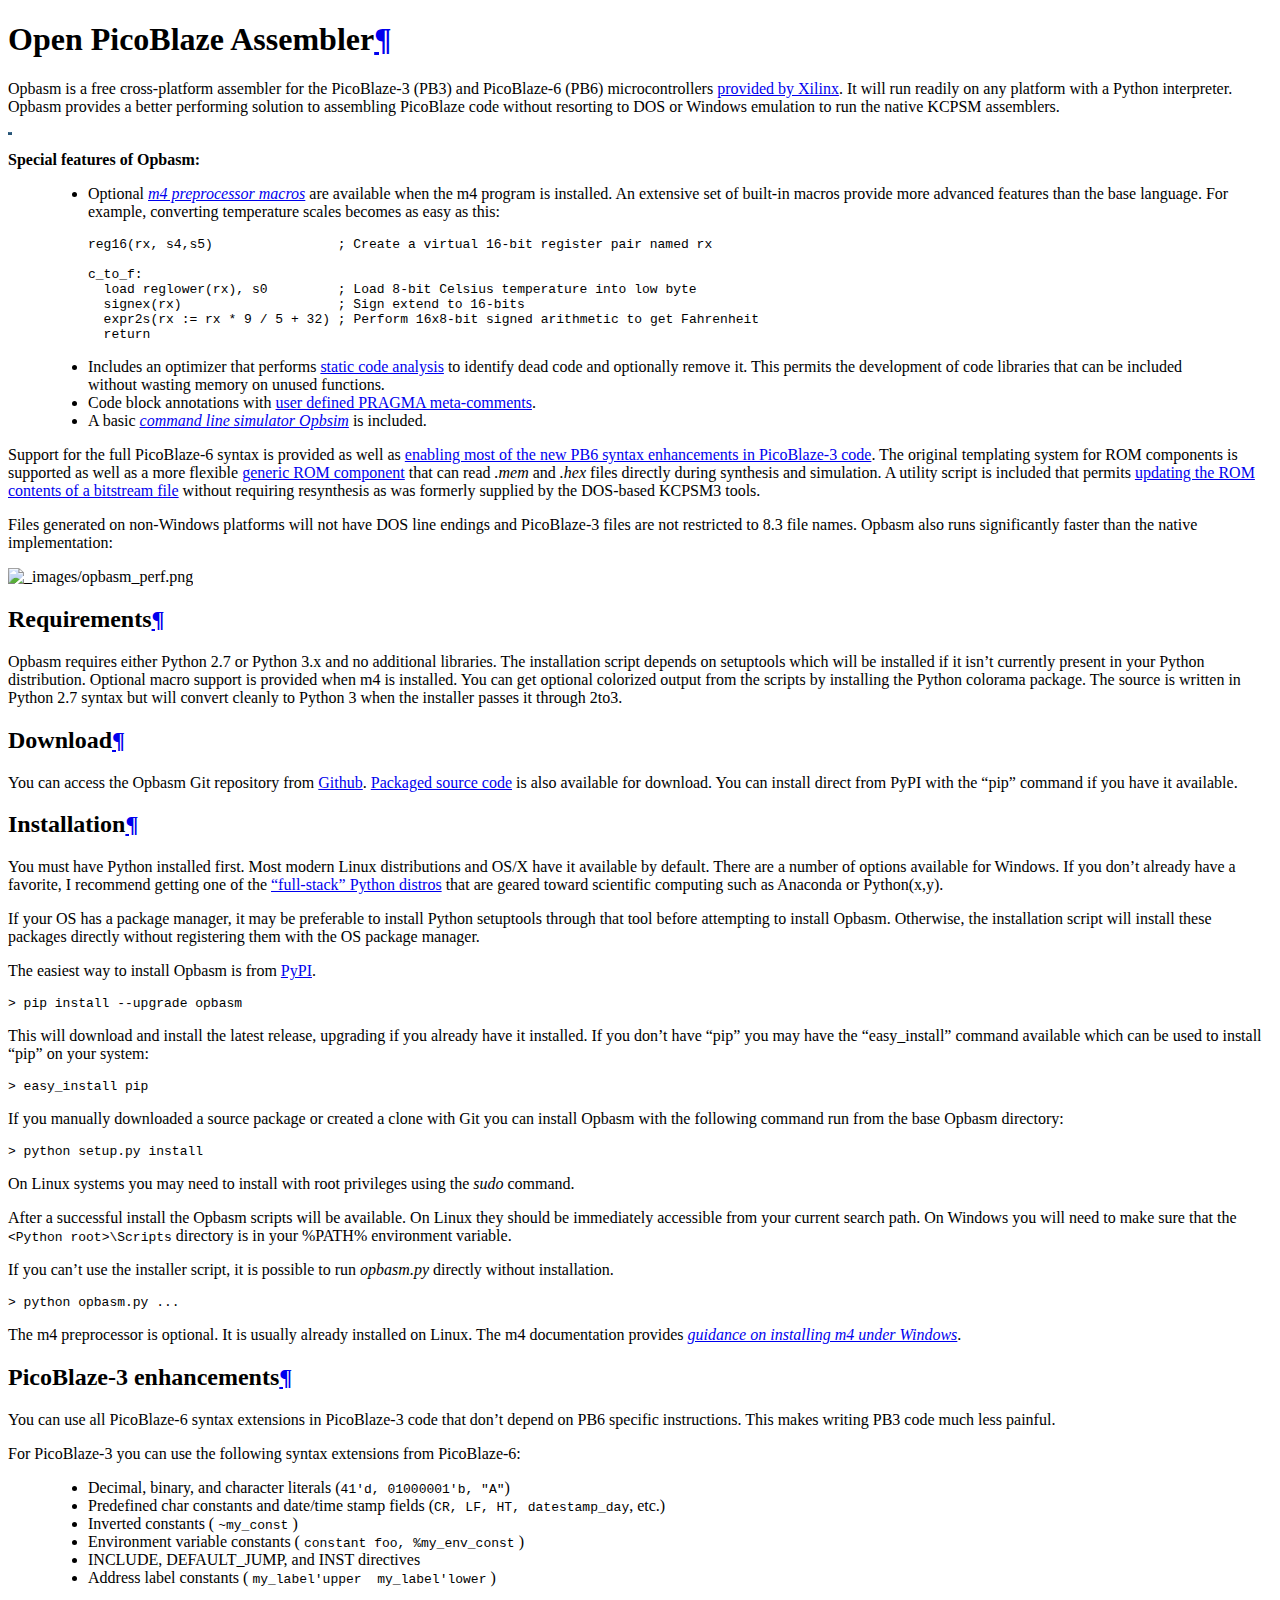
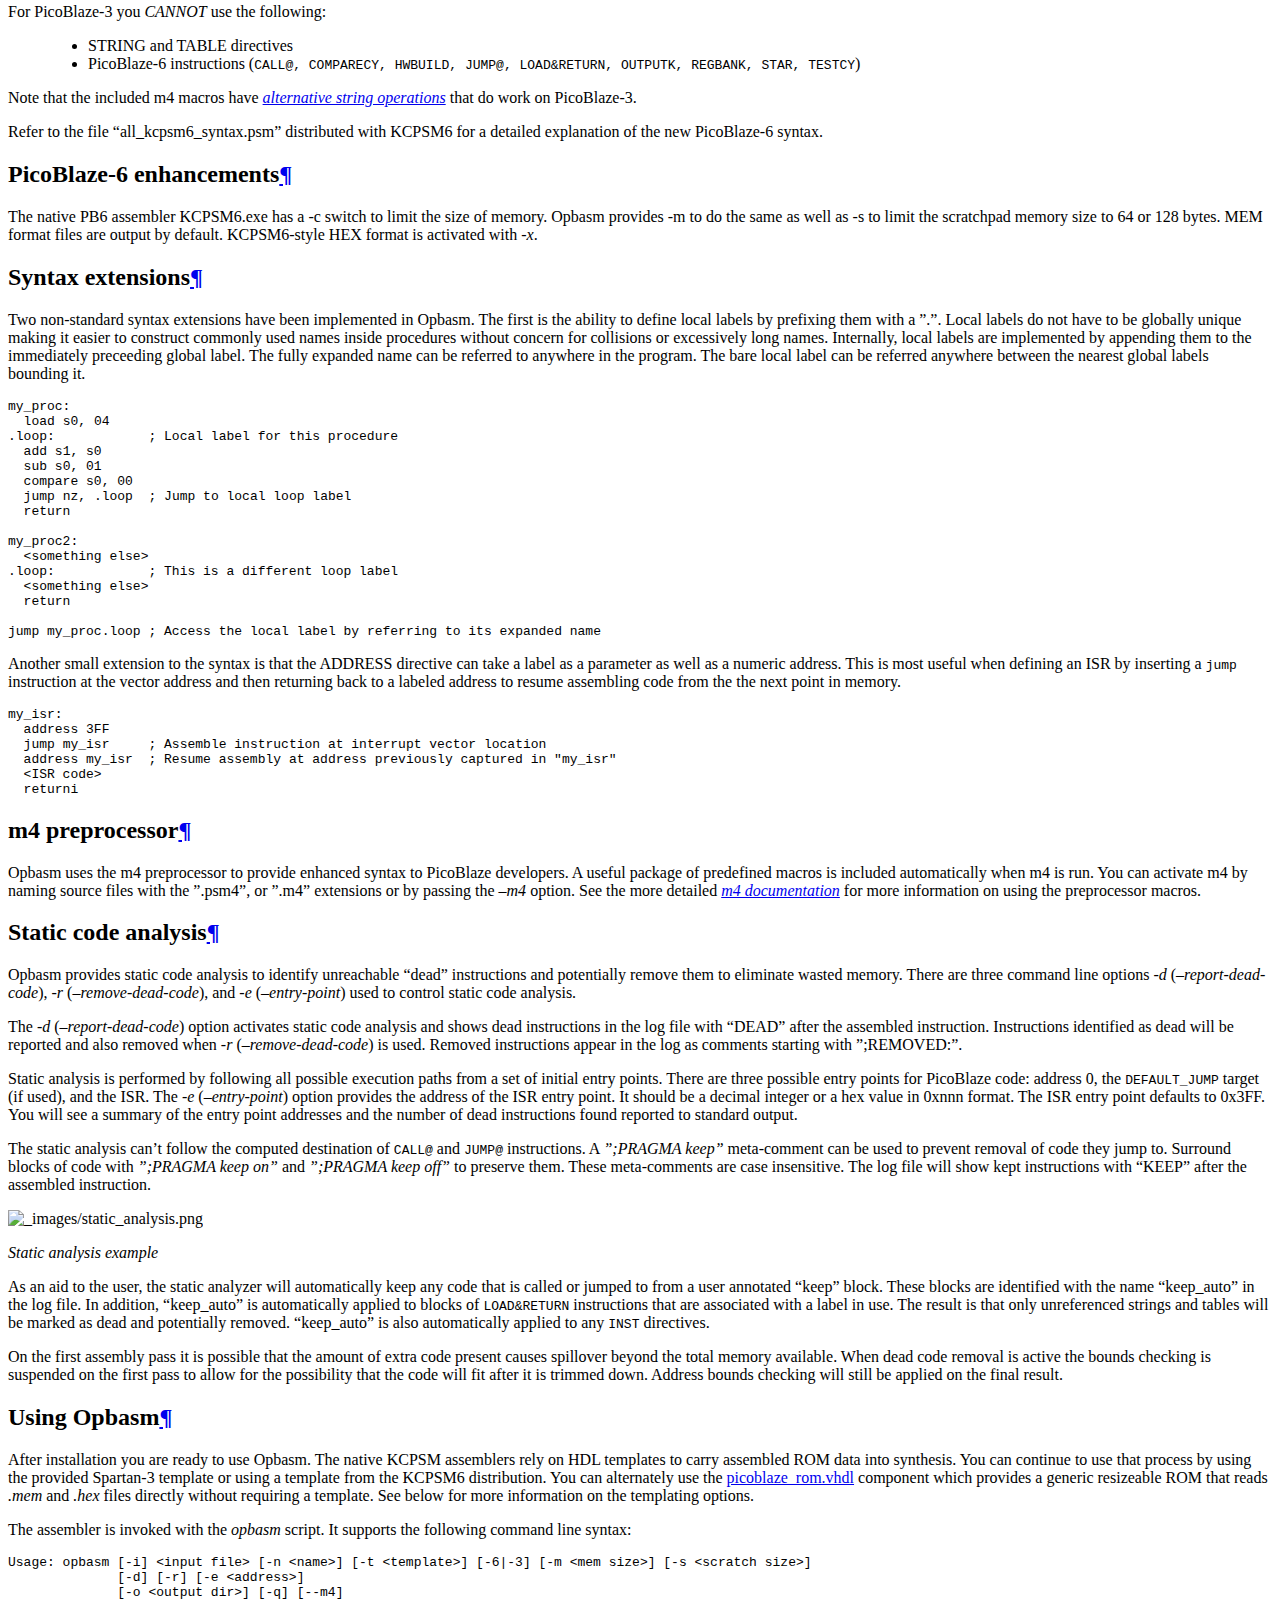
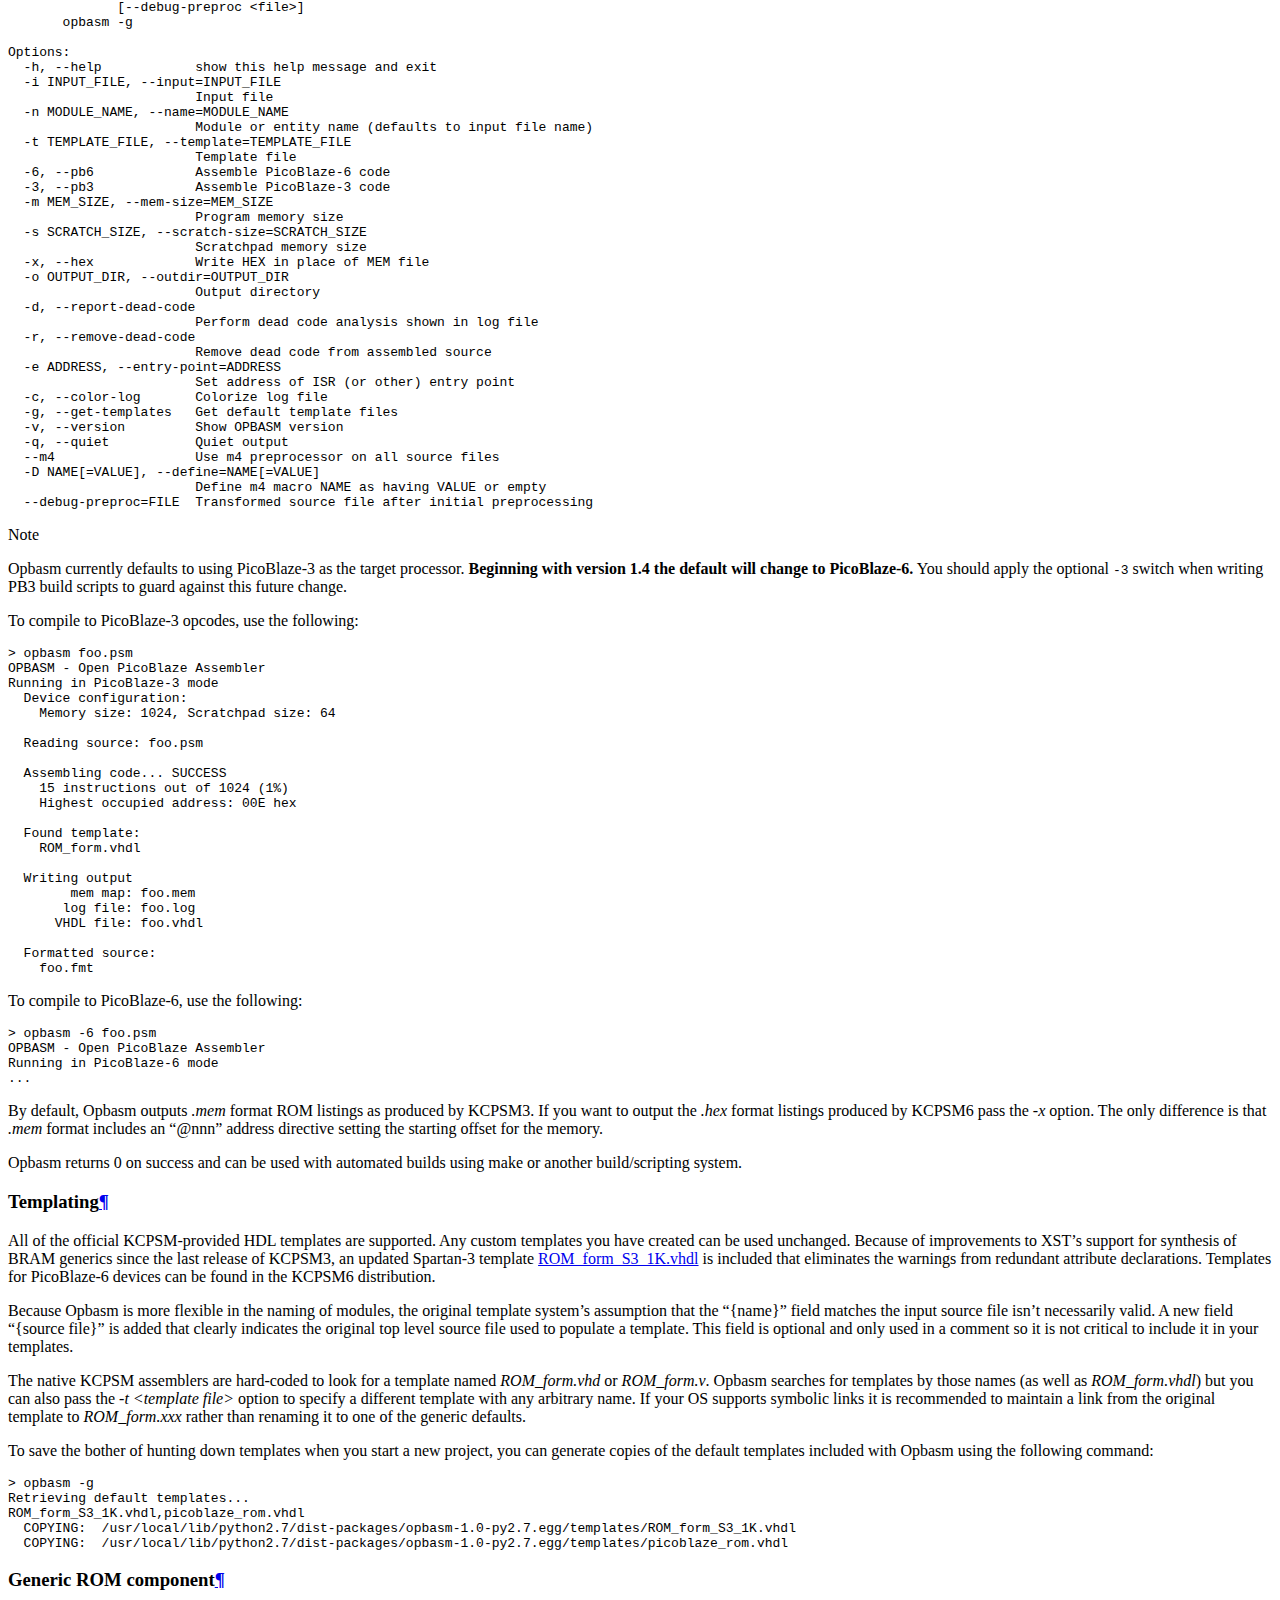
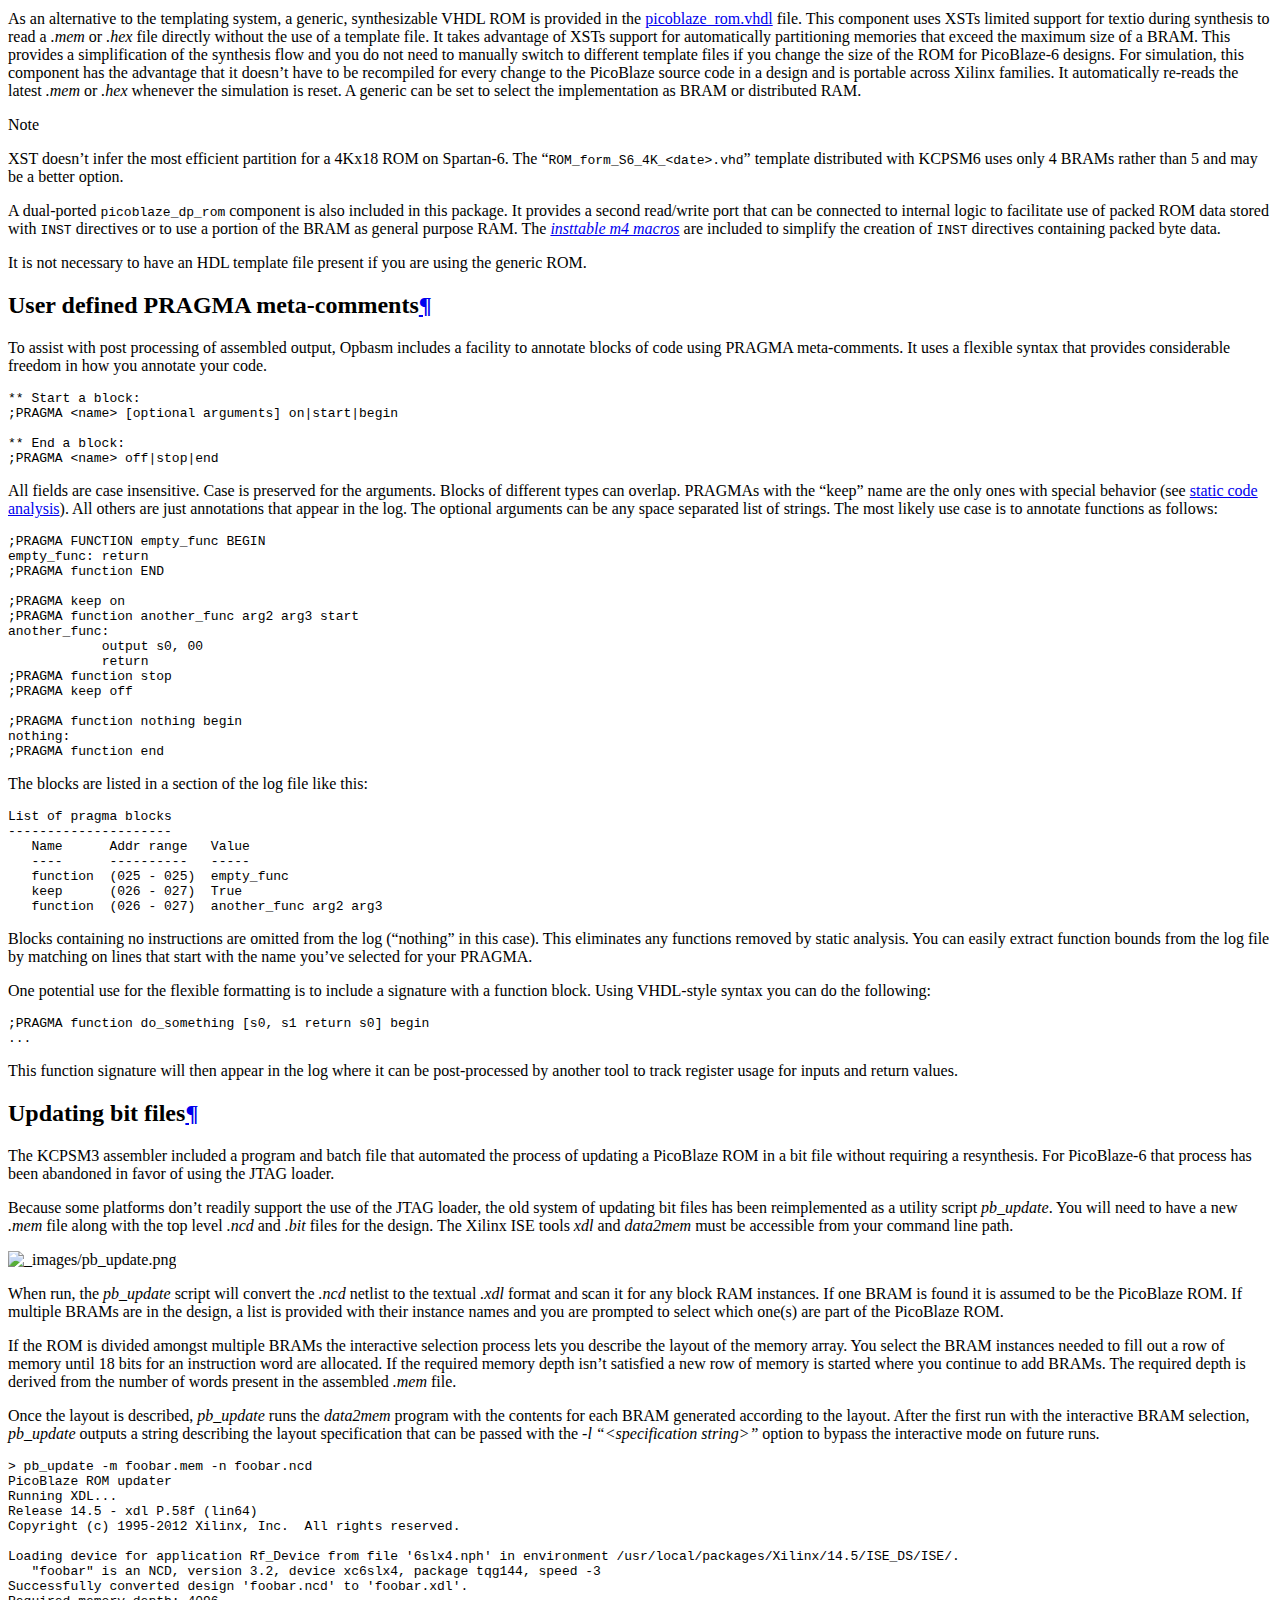
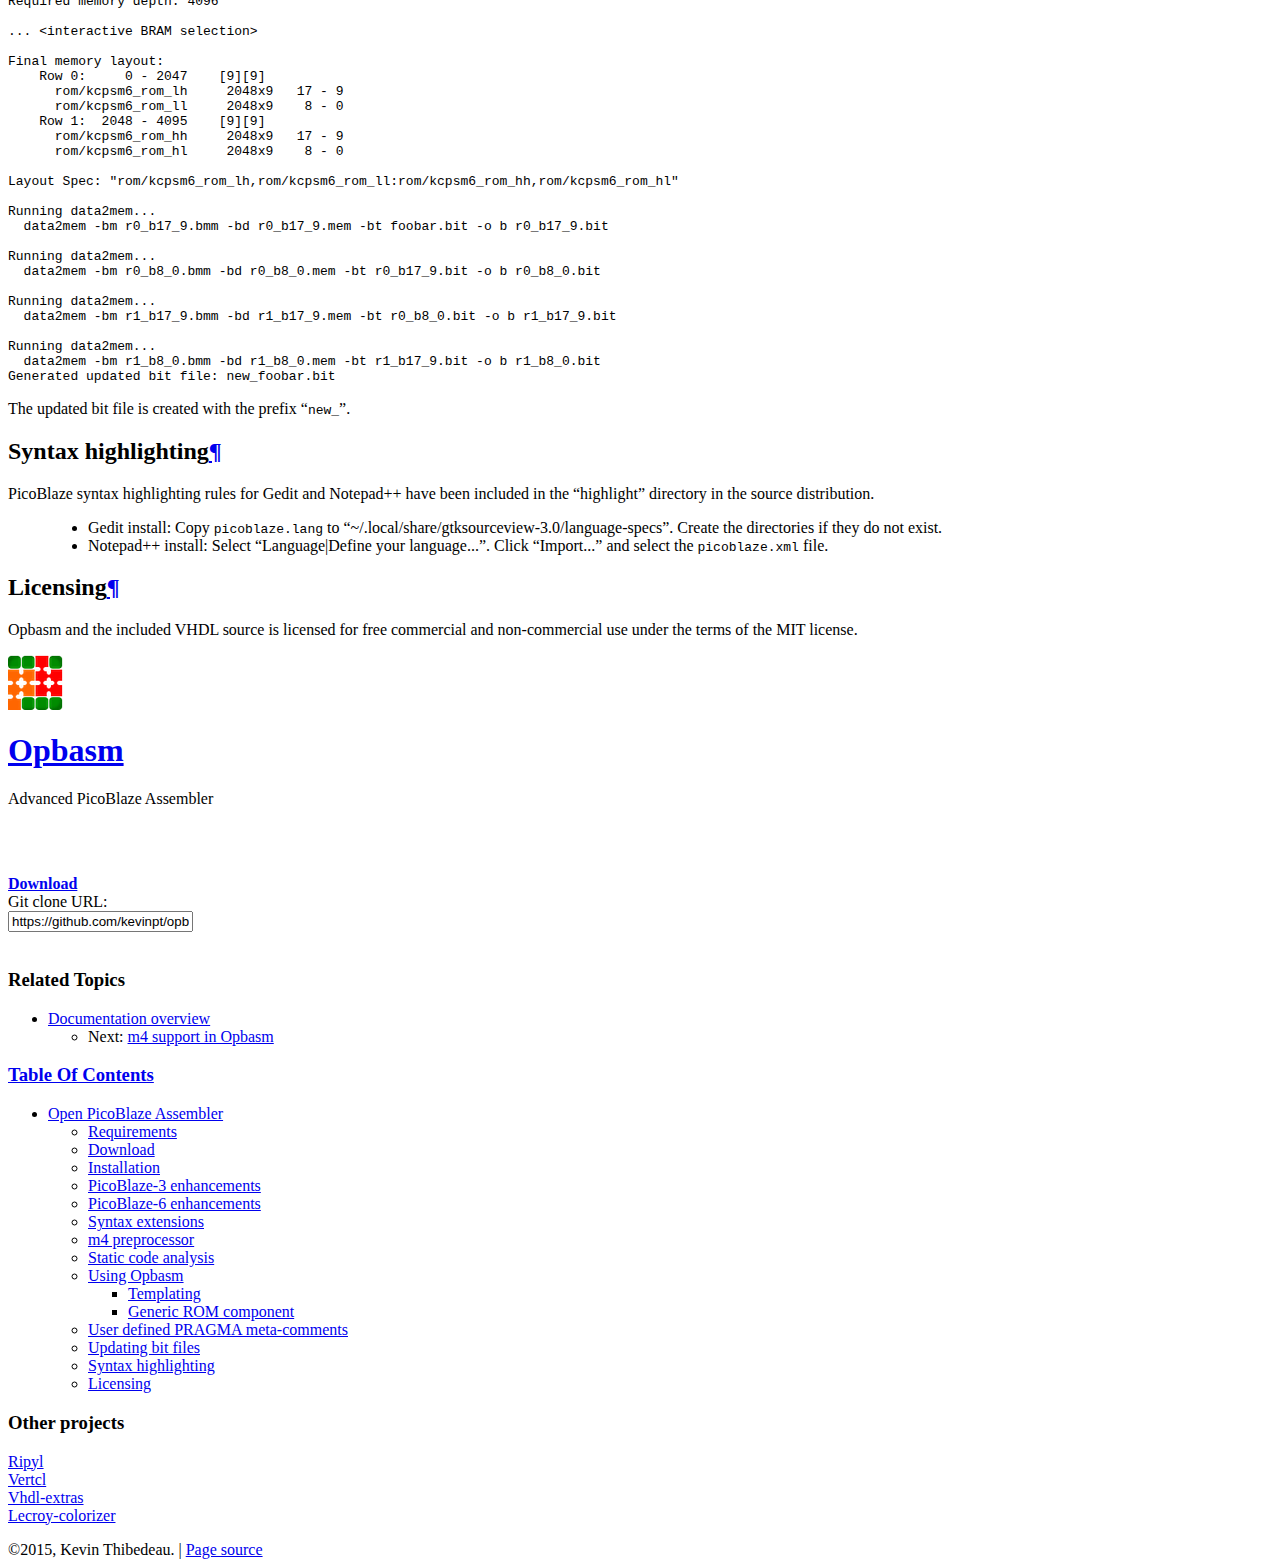
==== commit 8c90172b: "Spell check pages" ====
--- a/index.html
+++ b/index.html
@@ -25,7 +25,7 @@
     <script type="text/javascript" src="_static/jquery.js"></script>
     <script type="text/javascript" src="_static/underscore.js"></script>
     <script type="text/javascript" src="_static/doctools.js"></script>
-    <link href='fonts.googleapis.com/css?family=Kreon:400,300,700' rel='stylesheet' type='text/css'>
+    <link href='//fonts.googleapis.com/css?family=Kreon:400,300,700' rel='stylesheet' type='text/css'>
 
 
    
@@ -146,7 +146,7 @@
 </div>
 <div class="section" id="syntax-extensions">
 <h2>Syntax extensions<a class="headerlink" href="#syntax-extensions" title="Permalink to this headline">¶</a></h2>
-<p>Two non-standard syntax extension have been implemented in Opbasm. The first is the ability to define local labels by prefixing them with a &#8221;.&#8221;. Local labels do not have to be gloabally unique making it easier to construct commonly used names inside procedures without concern for collisions or excessively long names. Internally, local labels are implemented by appending them to the immediately predeeding global label. The fully expanded name can be referred to anywhere in the program. The bare local label can be referred anywhere between the nearest global labels bounding it.</p>
+<p>Two non-standard syntax extensions have been implemented in Opbasm. The first is the ability to define local labels by prefixing them with a &#8221;.&#8221;. Local labels do not have to be globally unique making it easier to construct commonly used names inside procedures without concern for collisions or excessively long names. Internally, local labels are implemented by appending them to the immediately preceeding global label. The fully expanded name can be referred to anywhere in the program. The bare local label can be referred anywhere between the nearest global labels bounding it.</p>
 <div class="highlight-picoblaze"><div class="highlight"><pre><span class="nl">my_proc:</span>
   <span class="k">load</span> <span class="n">s0</span><span class="p">,</span> <span class="mh">04</span>
 <span class="nl">.loop:</span>            <span class="c">; Local label for this procedure</span>
@@ -168,7 +168,7 @@
 <p>Another small extension to the syntax is that the ADDRESS directive can take a label as a parameter as well as a numeric address. This is most useful when defining an ISR by inserting a <tt class="docutils literal"><span class="pre">jump</span></tt> instruction at the vector address and then returning back to a labeled address to resume assembling code from the the next point in memory.</p>
 <div class="highlight-picoblaze"><div class="highlight"><pre><span class="nl">my_isr:</span>
   <span class="k">address</span> <span class="mh">3FF</span>
-  <span class="k">jump</span> <span class="n">my_isr</span>     <span class="c">; Assemble instruction at interupt vector location</span>
+  <span class="k">jump</span> <span class="n">my_isr</span>     <span class="c">; Assemble instruction at interrupt vector location</span>
   <span class="k">address</span> <span class="n">my_isr</span>  <span class="c">; Resume assembly at address previously captured in &quot;my_isr&quot;</span>
   <span class="ge">&lt;ISR code&gt;</span>
   <span class="k">returni</span>
@@ -279,7 +279,7 @@
 <p>Because Opbasm is more flexible in the naming of modules, the original template system&#8217;s assumption that the &#8220;{name}&#8221; field matches the input source file isn&#8217;t necessarily valid. A new field &#8220;{source file}&#8221; is added that clearly indicates the original top level source file used to populate a template. This field is optional and only used in a comment so it is not critical to include it in your templates.</p>
 <p>The native KCPSM assemblers are hard-coded to look for a template named <em>ROM_form.vhd</em> or <em>ROM_form.v</em>. Opbasm searches for templates by those names (as well as <em>ROM_form.vhdl</em>) but you can also pass the <em>-t &lt;template file&gt;</em> option to specify a different template with any arbitrary name. If your OS supports symbolic links it is recommended to maintain a link from the original template to <em>ROM_form.xxx</em> rather than renaming it to one of the generic defaults.</p>
 <p>To save the bother of hunting down templates when you start a new project, you can generate copies of the default templates included with Opbasm using the following command:</p>
-<div class="highlight-sh"><div class="highlight"><pre>&gt; obpasm -g
+<div class="highlight-sh"><div class="highlight"><pre>&gt; opbasm -g
 Retrieving default templates...
 ROM_form_S3_1K.vhdl,picoblaze_rom.vhdl
   COPYING:  /usr/local/lib/python2.7/dist-packages/opbasm-1.0-py2.7.egg/templates/ROM_form_S3_1K.vhdl
@@ -346,7 +346,7 @@
 </div>
 <div class="section" id="updating-bit-files">
 <span id="updating-the-rom-contents-of-a-bitstream-file"></span><h2>Updating bit files<a class="headerlink" href="#updating-bit-files" title="Permalink to this headline">¶</a></h2>
-<p>The KCPSM3 assembler included a program and batch file that automated the process of updating a PicoBlaze ROM in a bit file without requiring a resynthesis. For PicoBlaze-6 that process has been abandoned in favour of using the JTAG loader.</p>
+<p>The KCPSM3 assembler included a program and batch file that automated the process of updating a PicoBlaze ROM in a bit file without requiring a resynthesis. For PicoBlaze-6 that process has been abandoned in favor of using the JTAG loader.</p>
 <p>Because some platforms don&#8217;t readily support the use of the JTAG loader, the old system of updating bit files has been reimplemented as a utility script <em>pb_update</em>. You will need to have a new <em>.mem</em> file along with the top level <em>.ncd</em> and <em>.bit</em> files for the design. The Xilinx ISE tools <em>xdl</em> and <em>data2mem</em> must be accessible from your command line path.</p>
 <img alt="_images/pb_update.png" src="_images/pb_update.png" />
 <p>When run, the <em>pb_update</em> script will convert the <em>.ncd</em> netlist to the textual <em>.xdl</em> format and scan it for any block RAM instances. If one BRAM is found it is assumed to be the PicoBlaze ROM. If multiple BRAMs are in the design, a list is provided with their instance names and you are prompted to select which one(s) are part of the PicoBlaze ROM.</p>
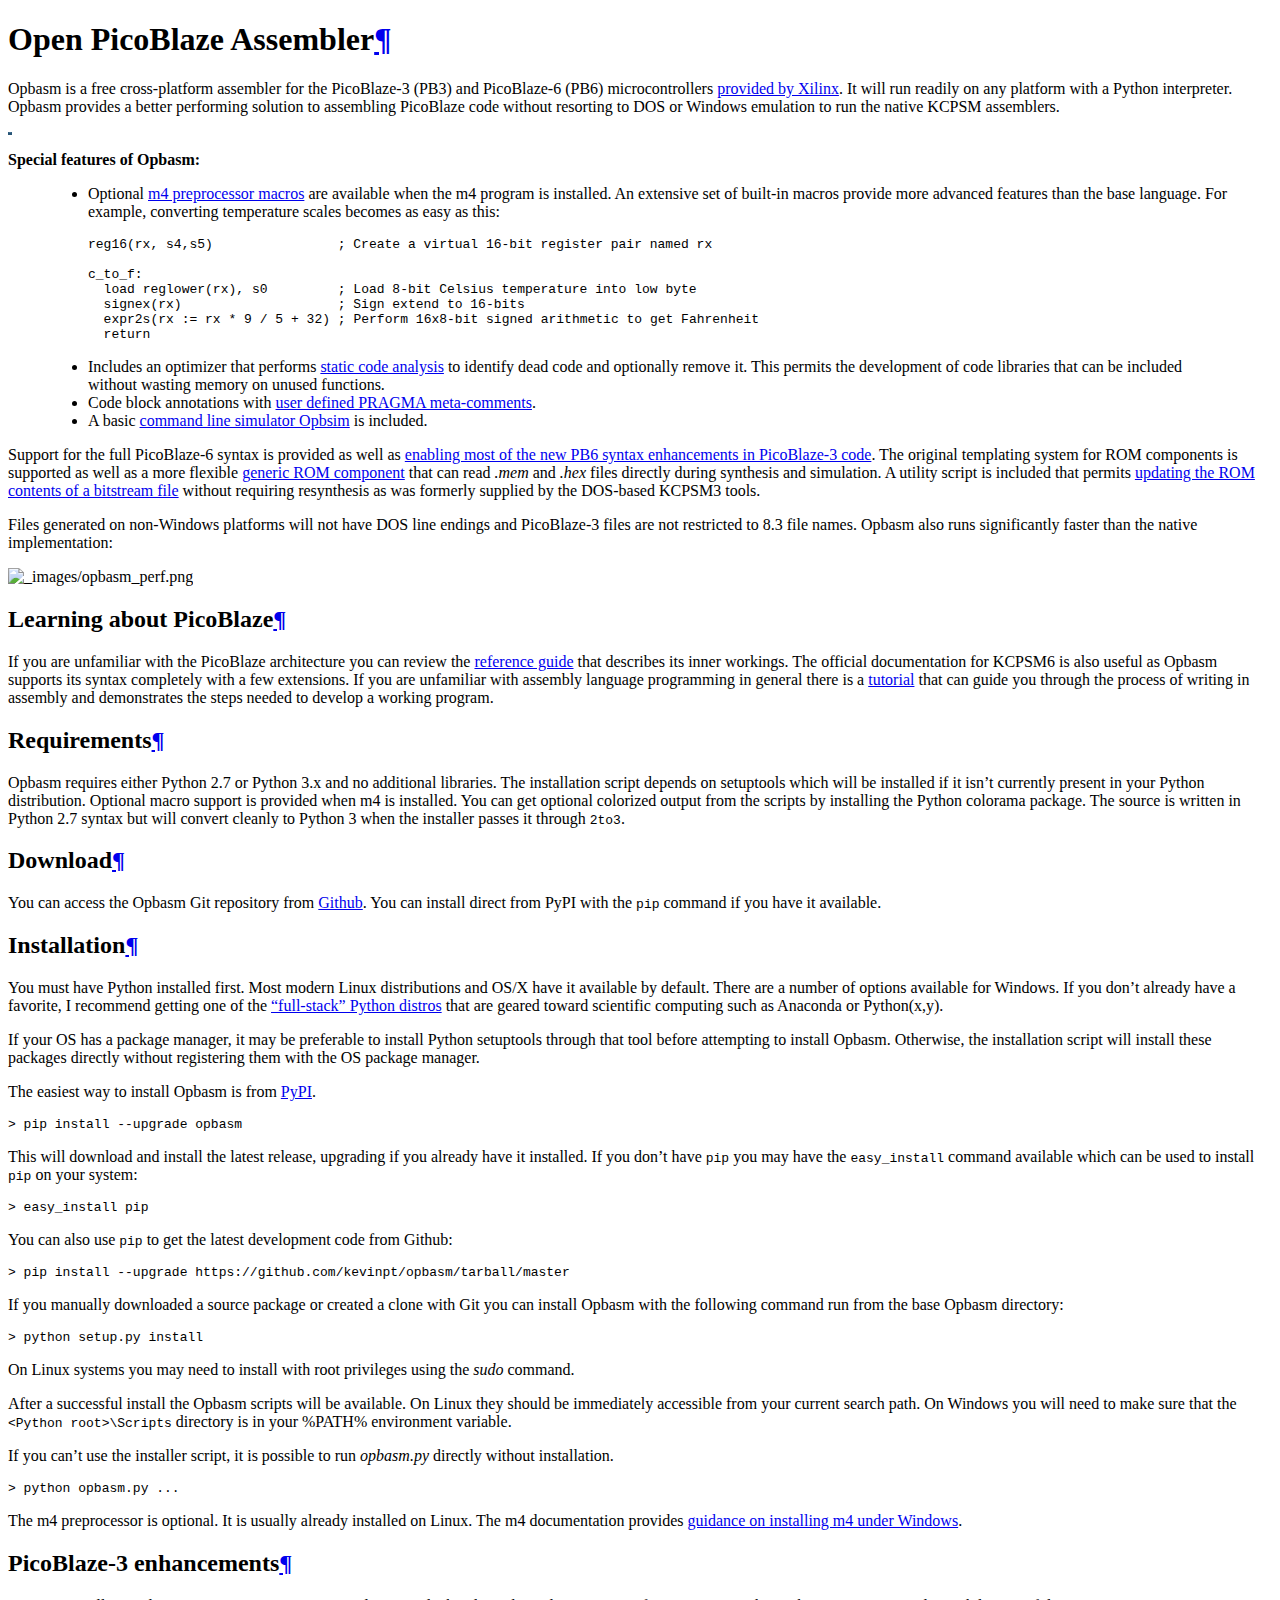
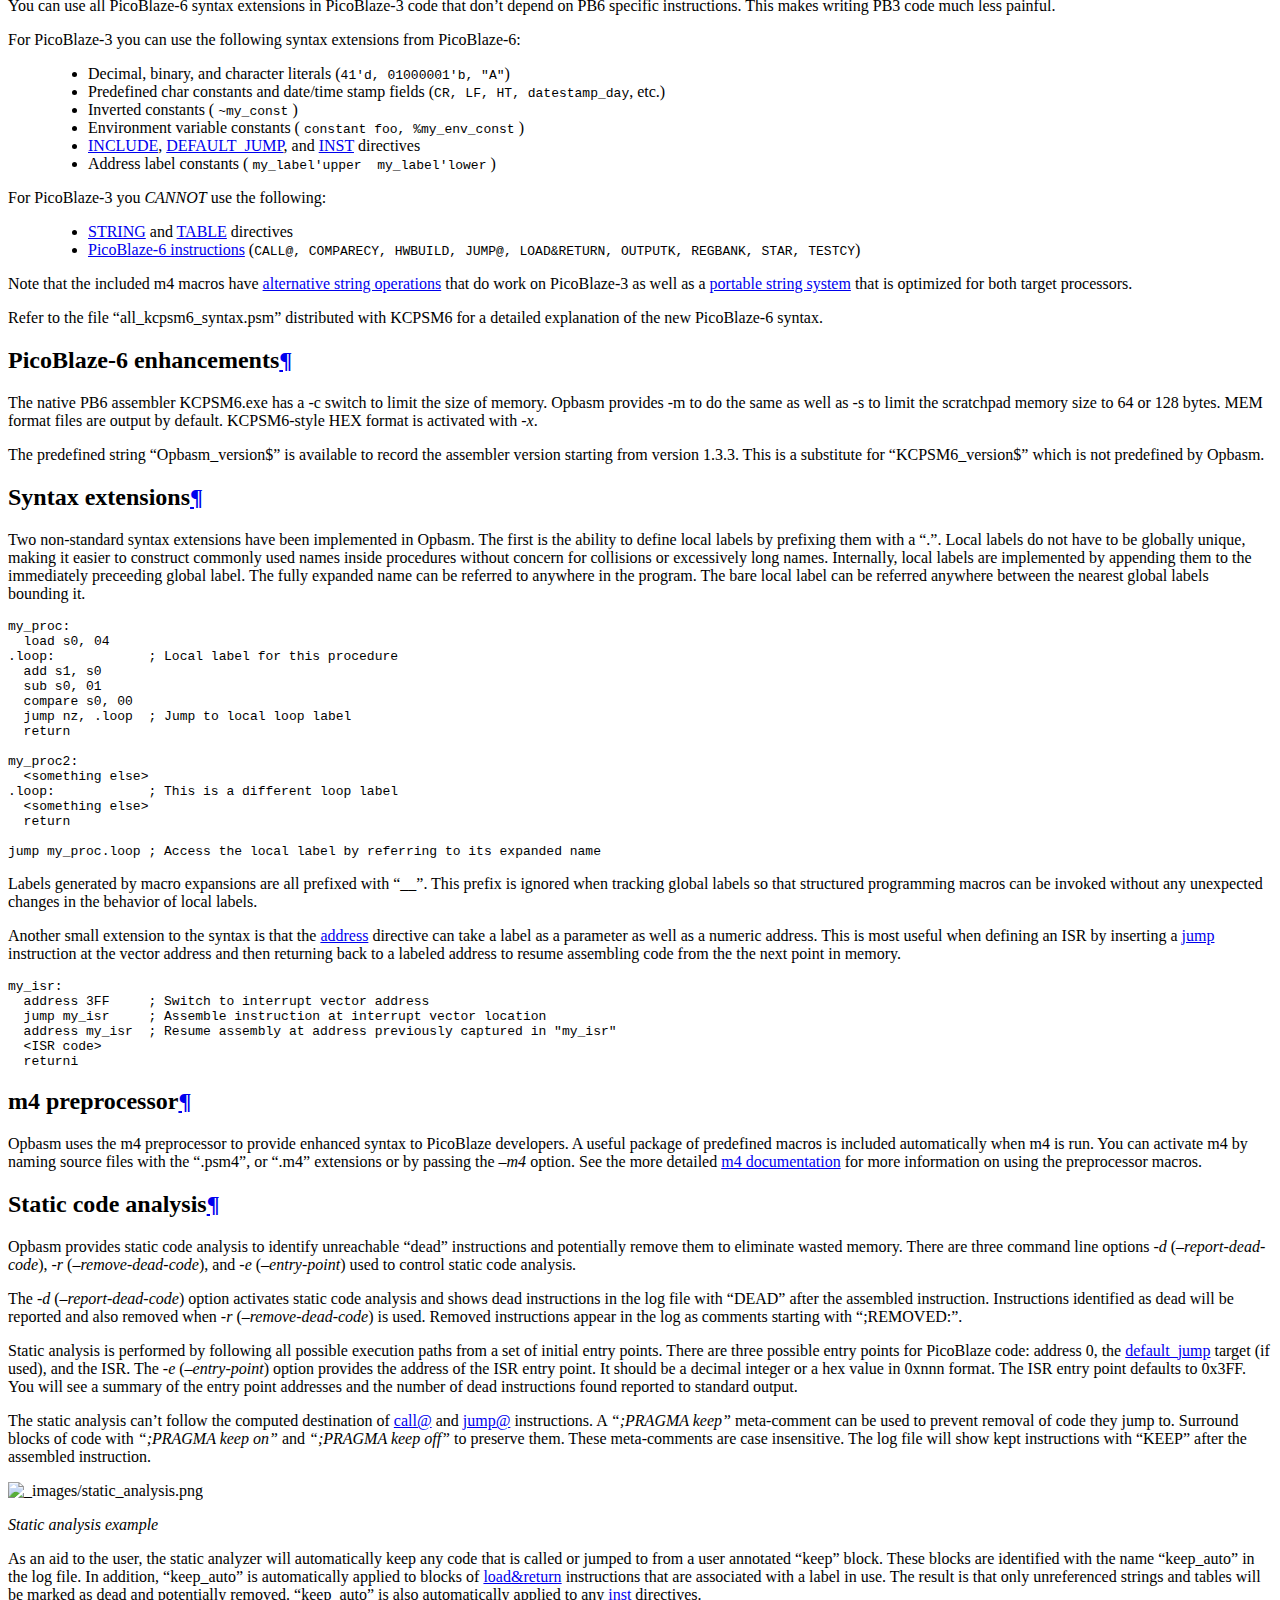
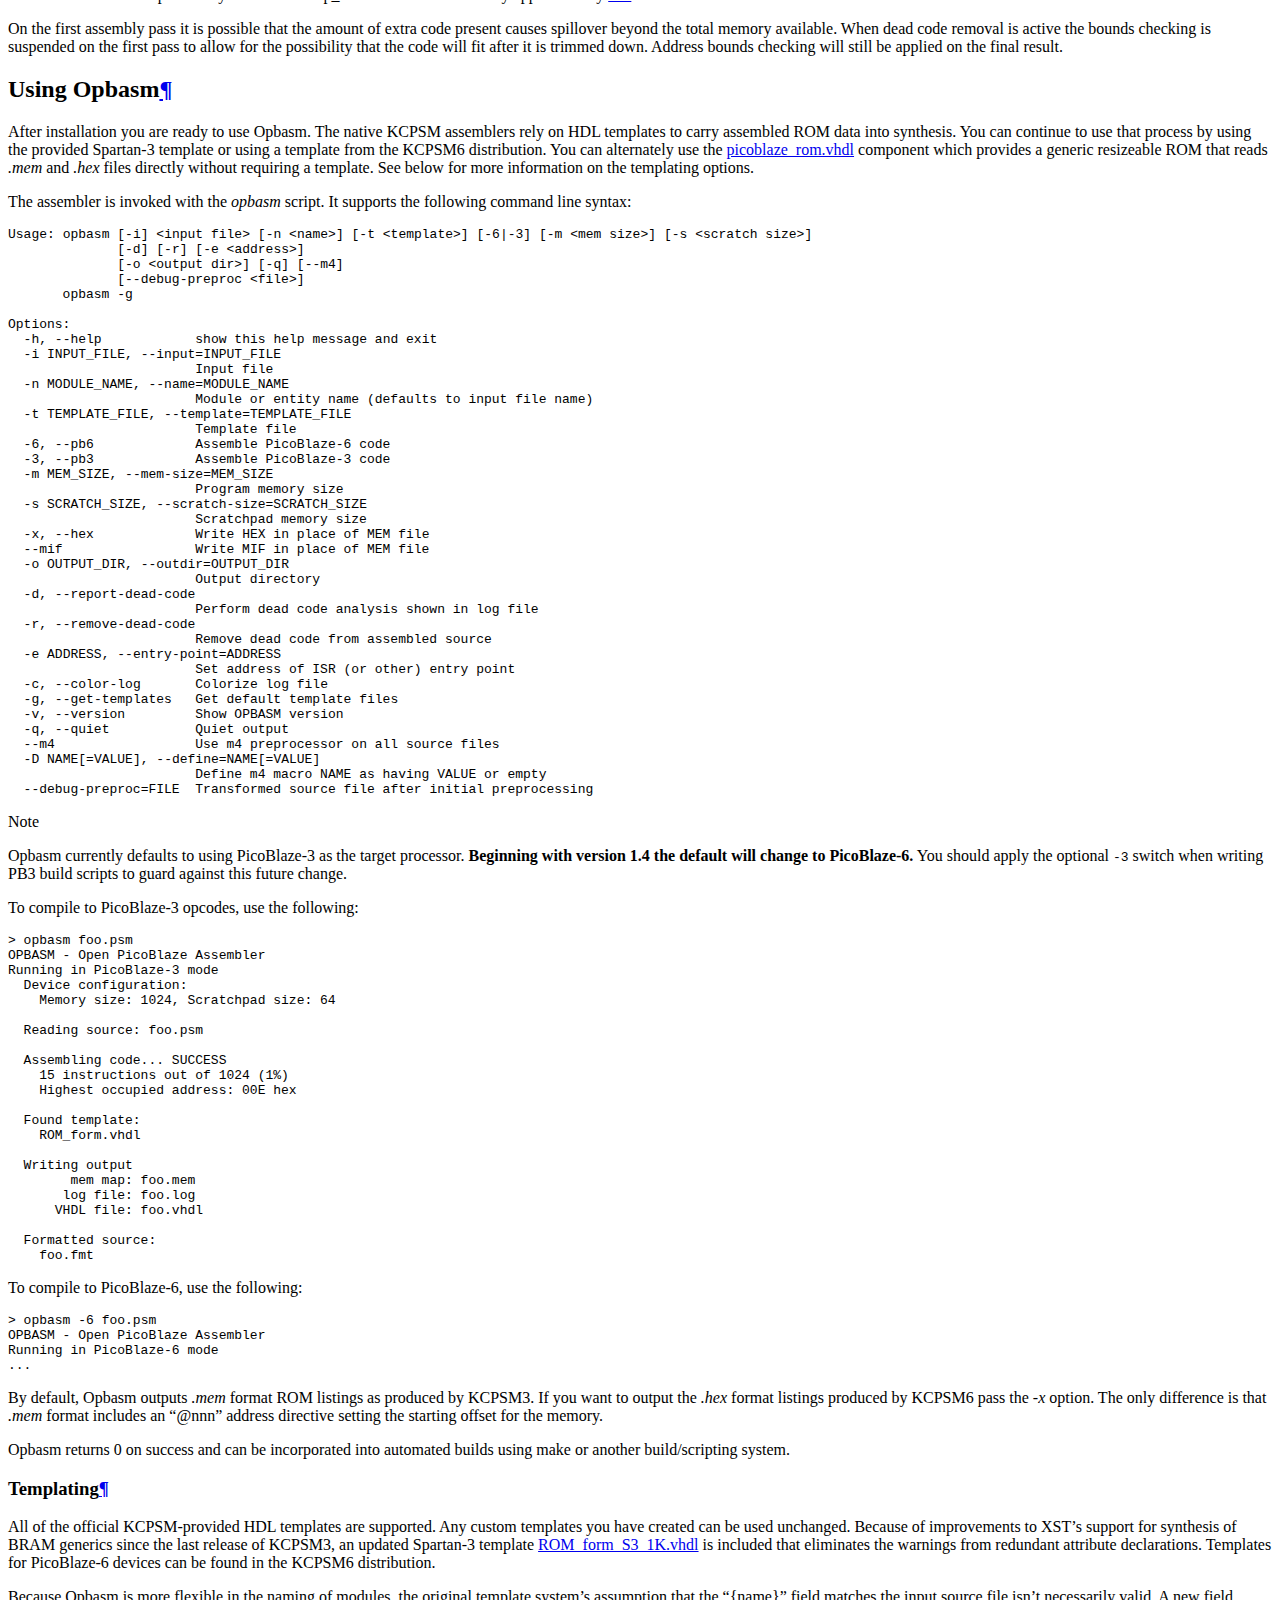
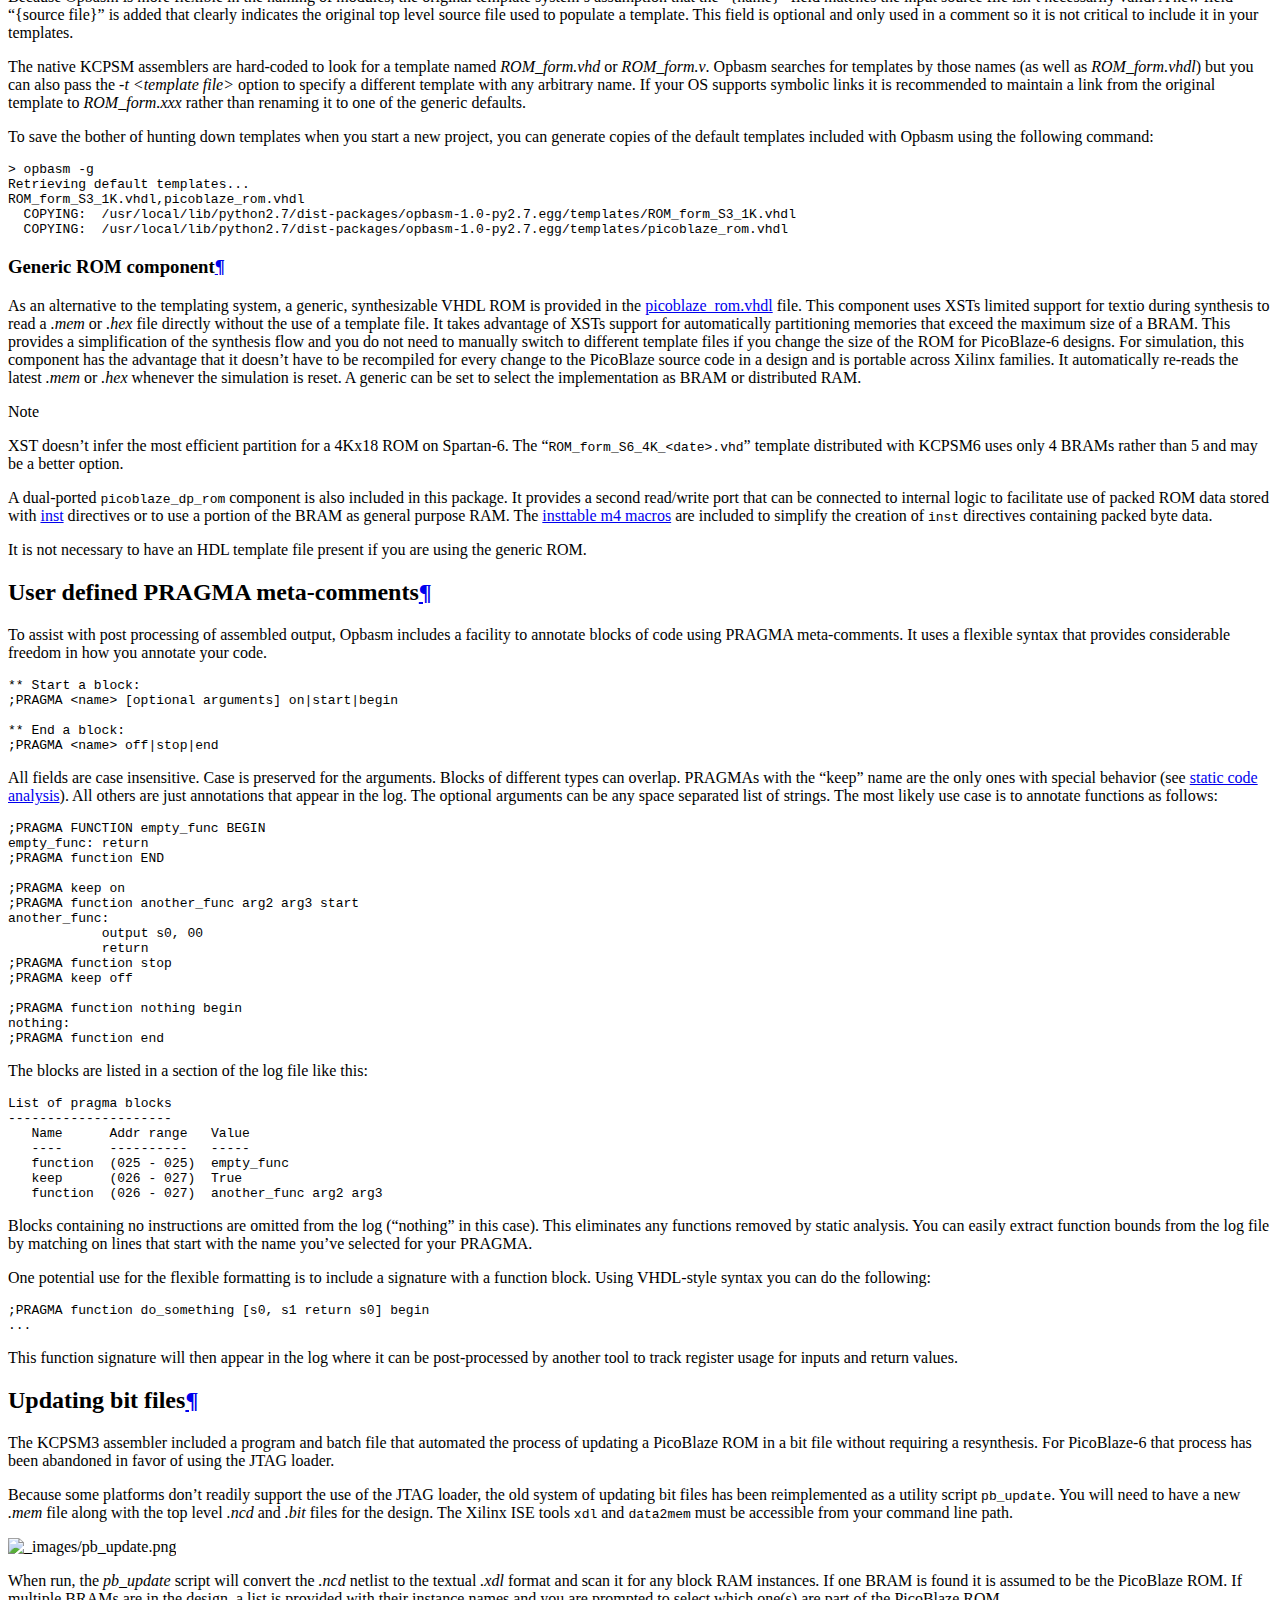
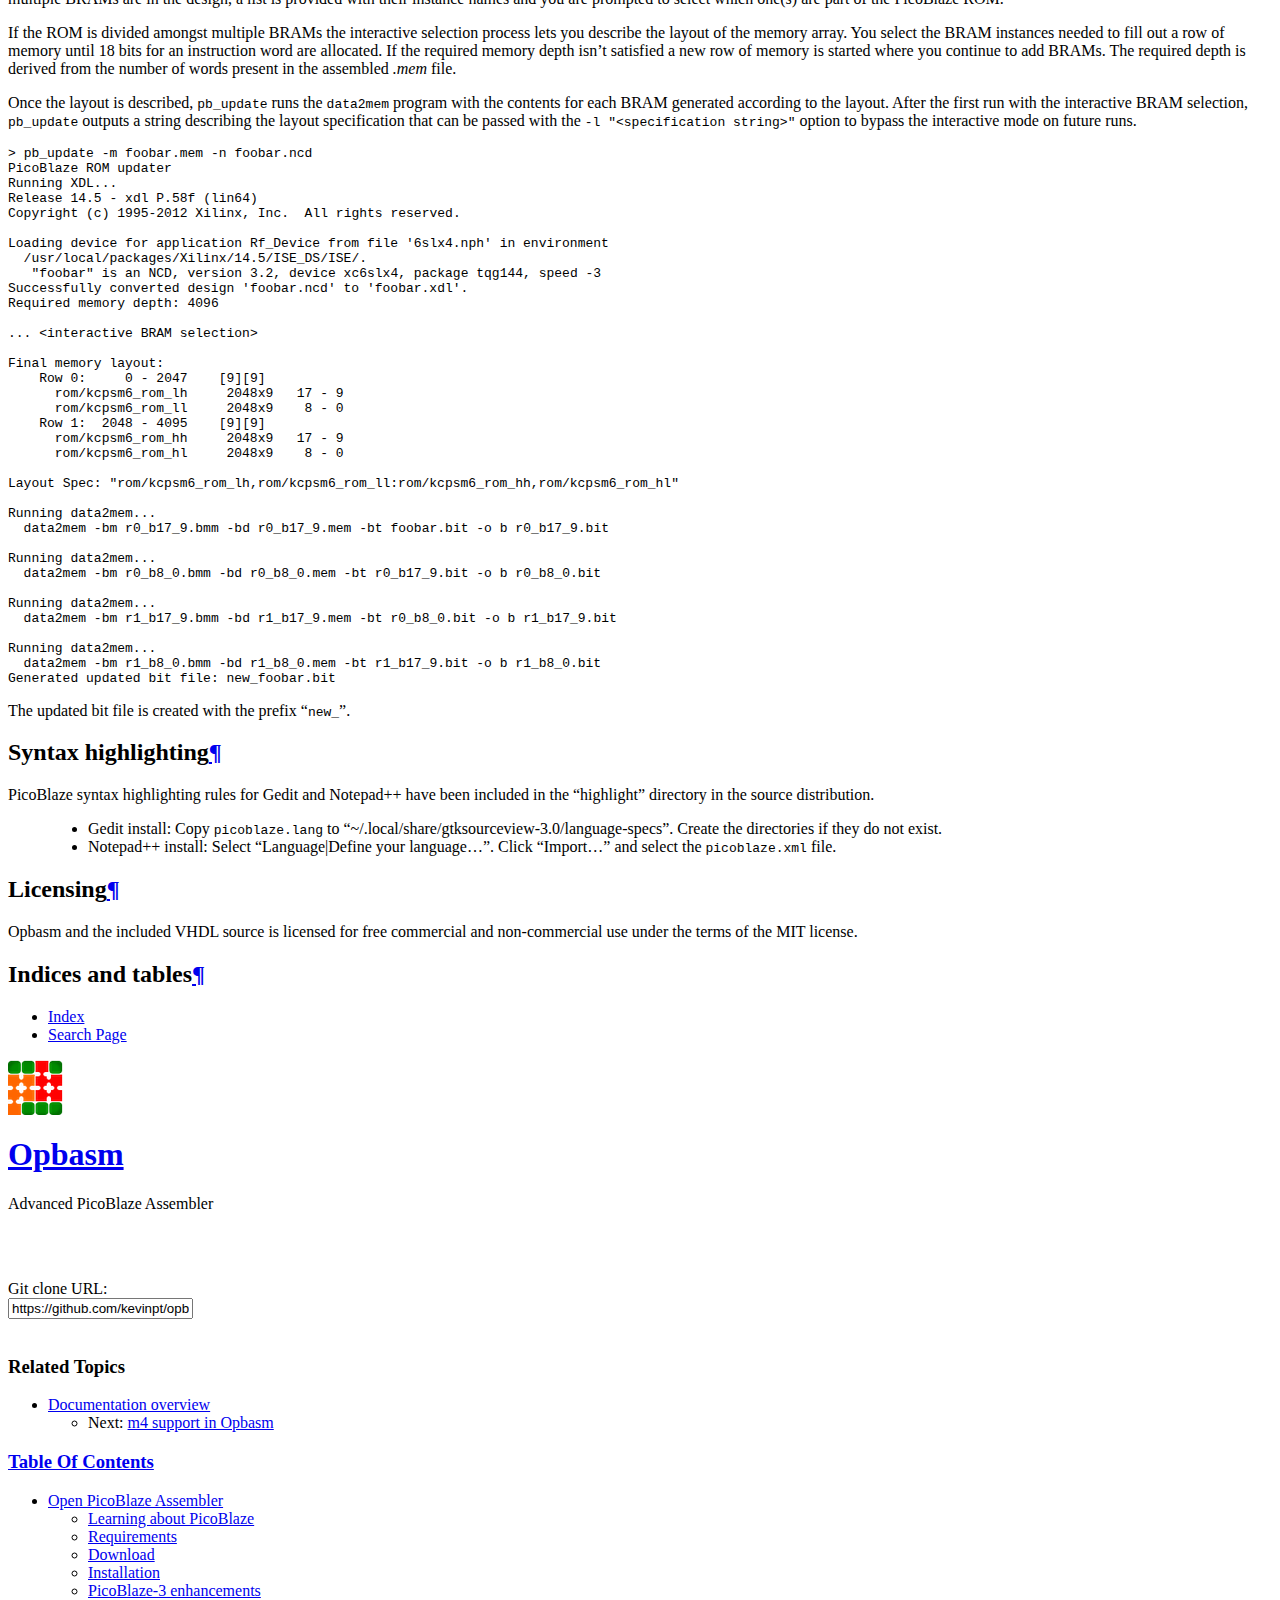
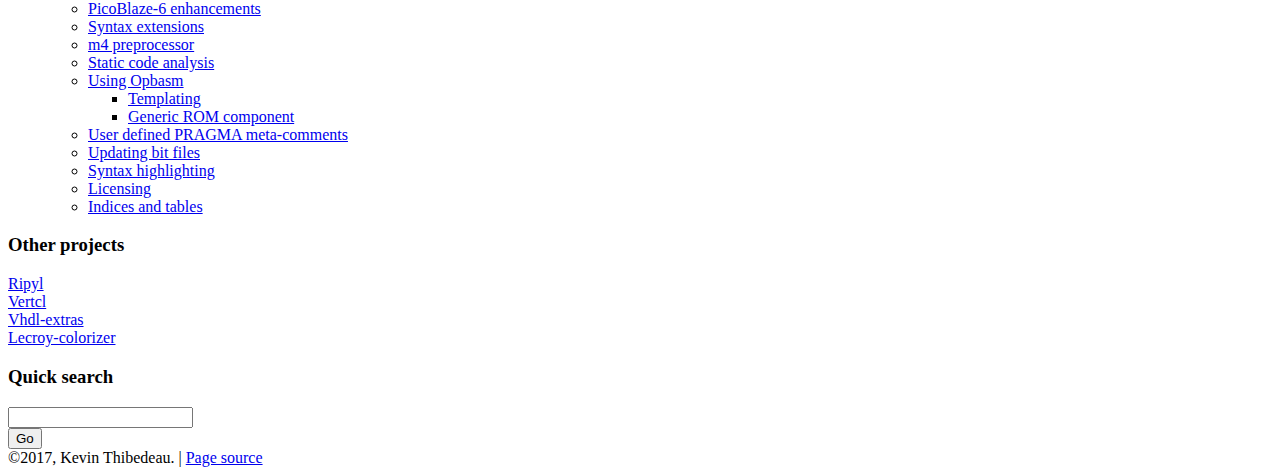
==== commit e93efa6e: "Update site" ====
--- a/index.html
+++ b/index.html
@@ -1,38 +1,37 @@
+
 <!DOCTYPE html PUBLIC "-//W3C//DTD XHTML 1.0 Transitional//EN"
   "http://www.w3.org/TR/xhtml1/DTD/xhtml1-transitional.dtd">
-
 
 <html xmlns="http://www.w3.org/1999/xhtml">
   <head>
     <meta http-equiv="Content-Type" content="text/html; charset=utf-8" />
-    
-    <title>Open PicoBlaze Assembler &mdash; Opbasm 1.3 documentation</title>
-    
+    <title>Open PicoBlaze Assembler &#8212; Opbasm 1.3.9 documentation</title>
     <link rel="stylesheet" href="_static/alabaster.css" type="text/css" />
     <link rel="stylesheet" href="_static/pygments.css" type="text/css" />
     <link rel="stylesheet" href="_static/project.css" type="text/css" />
     <link rel="stylesheet" href="_static/tty/tty-player.min.css" type="text/css" />
-    
     <script type="text/javascript">
       var DOCUMENTATION_OPTIONS = {
         URL_ROOT:    './',
-        VERSION:     '1.3',
+        VERSION:     '1.3.9',
         COLLAPSE_INDEX: false,
         FILE_SUFFIX: '.html',
-        HAS_SOURCE:  true
+        HAS_SOURCE:  true,
+        SOURCELINK_SUFFIX: '.txt'
       };
     </script>
     <script type="text/javascript" src="_static/jquery.js"></script>
     <script type="text/javascript" src="_static/underscore.js"></script>
     <script type="text/javascript" src="_static/doctools.js"></script>
-    <link href='//fonts.googleapis.com/css?family=Kreon:400,300,700' rel='stylesheet' type='text/css'>
-
+    <link rel="index" title="Index" href="genindex.html" />
+    <link rel="search" title="Search" href="search.html" />
+    <link rel="next" title="m4 support in Opbasm" href="rst/m4.html" />
 
    
   
   <meta name="viewport" content="width=device-width, initial-scale=0.9, maximum-scale=0.9">
 
-<script src="https://cdnjs.cloudflare.com/ajax/libs/webcomponentsjs/0.7.5/webcomponents-lite.min.js"></script>
+<script src="_static/tty/webcomponents-lite.min.js"></script>
 <script src="_static/tty/term.min.js"></script>
 <script src="_static/tty/tty-player.min.js"></script>
 
@@ -53,15 +52,15 @@
     <div class="document">
       <div class="documentwrapper">
         <div class="bodywrapper">
-          <div class="body">
+          <div class="body" role="main">
             
   <div class="section" id="open-picoblaze-assembler">
 <h1>Open PicoBlaze Assembler<a class="headerlink" href="#open-picoblaze-assembler" title="Permalink to this headline">¶</a></h1>
-<p>Opbasm is a free cross-platform assembler for the PicoBlaze-3 (PB3) and PicoBlaze-6 (PB6) microcontrollers <a class="reference external" href="http://www.xilinx.com/products/intellectual-property/picoblaze.htm">provided by Xilinx</a>. It will run readily on any platform with a Python interpreter. Opbasm provides a better performing solution to assembling PicoBlaze code without resorting to DOS or Windows emulation to run the native KCPSM assemblers.</p>
+<p>Opbasm is a free cross-platform assembler for the PicoBlaze-3 (PB3) and PicoBlaze-6 (PB6) microcontrollers <a class="reference external" href="http://www.xilinx.com/products/intellectual-property/picoblaze.html">provided by Xilinx</a>. It will run readily on any platform with a Python interpreter. Opbasm provides a better performing solution to assembling PicoBlaze code without resorting to DOS or Windows emulation to run the native KCPSM assemblers.</p>
 <tty-player autoplay loop controls src="_static/tty/demo.ttyrec"></tty-player><p><strong>Special features of Opbasm:</strong></p>
 <blockquote>
 <div><ul class="simple">
-<li>Optional <a class="reference internal" href="rst/m4.html"><em>m4 preprocessor macros</em></a> are available when the m4 program is installed. An extensive set of built-in macros provide more advanced features than the base language. For example, converting temperature scales becomes as easy as this:</li>
+<li>Optional <a class="reference internal" href="rst/m4.html"><span class="doc">m4 preprocessor macros</span></a> are available when the m4 program is installed. An extensive set of built-in macros provide more advanced features than the base language. For example, converting temperature scales becomes as easy as this:</li>
 </ul>
 <blockquote>
 <div><div class="highlight-picoblaze"><div class="highlight"><pre><span class="nb">reg16(</span><span class="s">rx</span><span class="p">,</span> <span class="s">s4</span><span class="p">,</span><span class="s">s5</span><span class="nb">)</span>                <span class="c">; Create a virtual 16-bit register pair named rx</span>
@@ -77,76 +76,85 @@
 <ul class="simple">
 <li>Includes an optimizer that performs <a class="reference internal" href="#static-code-analysis">static code analysis</a> to identify dead code and optionally remove it. This permits the development of code libraries that can be included without wasting memory on unused functions.</li>
 <li>Code block annotations with <a class="reference internal" href="#user-defined-pragma-meta-comments">user defined PRAGMA meta-comments</a>.</li>
-<li>A basic <a class="reference internal" href="rst/opbsim.html"><em>command line simulator Opbsim</em></a> is included.</li>
+<li>A basic <a class="reference internal" href="rst/opbsim.html"><span class="doc">command line simulator Opbsim</span></a> is included.</li>
 </ul>
 </div></blockquote>
 <p>Support for the full PicoBlaze-6 syntax is provided as well as <a class="reference internal" href="#enabling-most-of-the-new-pb6-syntax-enhancements-in-picoblaze-3-code">enabling most of the new PB6 syntax enhancements in PicoBlaze-3 code</a>. The original templating system for ROM components is supported as well as a more flexible <a class="reference internal" href="#generic-rom-component">generic ROM component</a> that can read <em>.mem</em> and <em>.hex</em> files directly during synthesis and simulation. A utility script is included that permits <a class="reference internal" href="#updating-the-rom-contents-of-a-bitstream-file">updating the ROM contents of a bitstream file</a> without requiring resynthesis as was formerly supplied by the DOS-based KCPSM3 tools.</p>
 <p>Files generated on non-Windows platforms will not have DOS line endings and PicoBlaze-3 files are not restricted to 8.3 file names. Opbasm also runs significantly faster than the native implementation:</p>
 <img alt="_images/opbasm_perf.png" src="_images/opbasm_perf.png" />
+<div class="section" id="learning-about-picoblaze">
+<h2>Learning about PicoBlaze<a class="headerlink" href="#learning-about-picoblaze" title="Permalink to this headline">¶</a></h2>
+<p>If you are unfamiliar with the PicoBlaze architecture you can review the <a class="reference internal" href="rst/language.html"><span class="doc">reference guide</span></a> that describes its inner workings. The official documentation for KCPSM6 is also useful as Opbasm supports its syntax completely with a few extensions. If you are unfamiliar with assembly language programming in general there is a <a class="reference internal" href="rst/tutorial.html"><span class="doc">tutorial</span></a> that can guide you through the process of writing in assembly and demonstrates the steps needed to develop a working program.</p>
+</div>
 <div class="section" id="requirements">
 <h2>Requirements<a class="headerlink" href="#requirements" title="Permalink to this headline">¶</a></h2>
-<p>Opbasm requires either Python 2.7 or Python 3.x and no additional libraries. The installation script depends on setuptools which will be installed if it isn&#8217;t currently present in your Python distribution. Optional macro support is provided when m4 is installed. You can get optional colorized output from the scripts by installing the Python colorama package. The source is written in Python 2.7 syntax but will convert cleanly to Python 3 when the installer passes it through 2to3.</p>
+<p>Opbasm requires either Python 2.7 or Python 3.x and no additional libraries. The installation script depends on setuptools which will be installed if it isn’t currently present in your Python distribution. Optional macro support is provided when m4 is installed. You can get optional colorized output from the scripts by installing the Python colorama package. The source is written in Python 2.7 syntax but will convert cleanly to Python 3 when the installer passes it through <code class="docutils literal"><span class="pre">2to3</span></code>.</p>
 </div>
 <div class="section" id="download">
 <h2>Download<a class="headerlink" href="#download" title="Permalink to this headline">¶</a></h2>
-<p>You can access the Opbasm Git repository from <a class="reference external" href="https://github.com/kevinpt/opbasm">Github</a>. <a class="reference external" href="https://goo.gl/tz2vwz">Packaged source code</a> is also available for download. You can install direct from PyPI with the &#8220;pip&#8221; command if you have it available.</p>
+<p>You can access the Opbasm Git repository from <a class="reference external" href="https://github.com/kevinpt/opbasm">Github</a>. You can install direct from PyPI with the <code class="docutils literal"><span class="pre">pip</span></code> command if you have it available.</p>
 </div>
 <div class="section" id="installation">
 <h2>Installation<a class="headerlink" href="#installation" title="Permalink to this headline">¶</a></h2>
-<p>You must have Python installed first. Most modern Linux distributions and OS/X have it available by default. There are a number of options available for Windows. If you don&#8217;t already have a favorite, I recommend getting one of the <a class="reference external" href="http://www.scipy.org/install.html">&#8220;full-stack&#8221; Python distros</a> that are geared toward scientific computing such as Anaconda or Python(x,y).</p>
+<p>You must have Python installed first. Most modern Linux distributions and OS/X have it available by default. There are a number of options available for Windows. If you don’t already have a favorite, I recommend getting one of the <a class="reference external" href="http://www.scipy.org/install.html">“full-stack” Python distros</a> that are geared toward scientific computing such as Anaconda or Python(x,y).</p>
 <p>If your OS has a package manager, it may be preferable to install Python setuptools through that tool before attempting to install Opbasm. Otherwise, the installation script will install these packages directly without registering them with the OS package manager.</p>
 <p>The easiest way to install Opbasm is from <a class="reference external" href="https://pypi.python.org/pypi/opbasm">PyPI</a>.</p>
-<div class="highlight-sh"><div class="highlight"><pre>&gt; pip install --upgrade opbasm
-</pre></div>
-</div>
-<p>This will download and install the latest release, upgrading if you already have it installed. If you don&#8217;t have &#8220;pip&#8221; you may have the &#8220;easy_install&#8221; command available which can be used to install &#8220;pip&#8221; on your system:</p>
-<div class="highlight-sh"><div class="highlight"><pre>&gt; easy_install pip
+<div class="highlight-console"><div class="highlight"><pre><span class="gp">&gt;</span> pip install --upgrade opbasm
+</pre></div>
+</div>
+<p>This will download and install the latest release, upgrading if you already have it installed. If you don’t have <code class="docutils literal"><span class="pre">pip</span></code> you may have the <code class="docutils literal"><span class="pre">easy_install</span></code> command available which can be used to install <code class="docutils literal"><span class="pre">pip</span></code> on your system:</p>
+<div class="highlight-console"><div class="highlight"><pre><span class="gp">&gt;</span> easy_install pip
+</pre></div>
+</div>
+<p>You can also use <code class="docutils literal"><span class="pre">pip</span></code> to get the latest development code from Github:</p>
+<div class="highlight-console"><div class="highlight"><pre><span class="gp">&gt;</span> pip install --upgrade https://github.com/kevinpt/opbasm/tarball/master
 </pre></div>
 </div>
 <p>If you manually downloaded a source package or created a clone with Git you can install Opbasm with the following command run from the base Opbasm directory:</p>
-<div class="highlight-sh"><div class="highlight"><pre>&gt; python setup.py install
+<div class="highlight-console"><div class="highlight"><pre><span class="gp">&gt;</span> python setup.py install
 </pre></div>
 </div>
 <p>On Linux systems you may need to install with root privileges using the <em>sudo</em> command.</p>
-<p>After a successful install the Opbasm scripts will be available. On Linux they should be immediately accessible from your current search path. On Windows you will need to make sure that the <tt class="docutils literal"><span class="pre">&lt;Python</span> <span class="pre">root&gt;\Scripts</span></tt> directory is in your %PATH% environment variable.</p>
-<p>If you can&#8217;t use the installer script, it is possible to run <em>opbasm.py</em> directly without installation.</p>
-<div class="highlight-sh"><div class="highlight"><pre>&gt; python opbasm.py ...
-</pre></div>
-</div>
-<p>The m4 preprocessor is optional. It is usually already installed on Linux. The m4 documentation provides <a class="reference internal" href="rst/m4.html#guidance-on-installing-m4-under-windows"><em>guidance on installing m4 under Windows</em></a>.</p>
+<p>After a successful install the Opbasm scripts will be available. On Linux they should be immediately accessible from your current search path. On Windows you will need to make sure that the <code class="docutils literal"><span class="pre">&lt;Python</span> <span class="pre">root&gt;\Scripts</span></code> directory is in your %PATH% environment variable.</p>
+<p>If you can’t use the installer script, it is possible to run <em>opbasm.py</em> directly without installation.</p>
+<div class="highlight-console"><div class="highlight"><pre><span class="gp">&gt;</span> python opbasm.py ...
+</pre></div>
+</div>
+<p>The m4 preprocessor is optional. It is usually already installed on Linux. The m4 documentation provides <a class="reference internal" href="rst/m4.html#guidance-on-installing-m4-under-windows"><span class="std std-ref">guidance on installing m4 under Windows</span></a>.</p>
 </div>
 <div class="section" id="picoblaze-3-enhancements">
 <span id="enabling-most-of-the-new-pb6-syntax-enhancements-in-picoblaze-3-code"></span><h2>PicoBlaze-3 enhancements<a class="headerlink" href="#picoblaze-3-enhancements" title="Permalink to this headline">¶</a></h2>
-<p>You can use all PicoBlaze-6 syntax extensions in PicoBlaze-3 code that don&#8217;t depend on PB6 specific instructions. This makes writing PB3 code much less painful.</p>
+<p>You can use all PicoBlaze-6 syntax extensions in PicoBlaze-3 code that don’t depend on PB6 specific instructions. This makes writing PB3 code much less painful.</p>
 <p>For PicoBlaze-3 you can use the following syntax extensions from PicoBlaze-6:</p>
 <blockquote>
 <div><ul class="simple">
-<li>Decimal, binary, and character literals (<tt class="docutils literal"><span class="pre">41'd,</span> <span class="pre">01000001'b,</span> <span class="pre">&quot;A&quot;</span></tt>)</li>
-<li>Predefined char constants and date/time stamp fields (<tt class="docutils literal"><span class="pre">CR,</span> <span class="pre">LF,</span> <span class="pre">HT,</span> <span class="pre">datestamp_day</span></tt>, etc.)</li>
-<li>Inverted constants ( <tt class="docutils literal"><span class="pre">~my_const</span></tt> )</li>
-<li>Environment variable constants ( <tt class="docutils literal"><span class="pre">constant</span> <span class="pre">foo,</span> <span class="pre">%my_env_const</span></tt> )</li>
-<li>INCLUDE, DEFAULT_JUMP, and INST directives</li>
-<li>Address label constants ( <tt class="docutils literal"><span class="pre">my_label'upper</span>&nbsp; <span class="pre">my_label'lower</span></tt> )</li>
+<li>Decimal, binary, and character literals (<code class="docutils literal"><span class="pre">41'd,</span> <span class="pre">01000001'b,</span> <span class="pre">&quot;A&quot;</span></code>)</li>
+<li>Predefined char constants and date/time stamp fields (<code class="docutils literal"><span class="pre">CR,</span> <span class="pre">LF,</span> <span class="pre">HT,</span> <span class="pre">datestamp_day</span></code>, etc.)</li>
+<li>Inverted constants ( <code class="docutils literal"><span class="pre">~my_const</span></code> )</li>
+<li>Environment variable constants ( <code class="docutils literal"><span class="pre">constant</span> <span class="pre">foo,</span> <span class="pre">%my_env_const</span></code> )</li>
+<li><a class="reference internal" href="rst/language.html#inst-include"><span class="std std-ref">INCLUDE</span></a>, <a class="reference internal" href="rst/language.html#inst-default-jump"><span class="std std-ref">DEFAULT_JUMP</span></a>, and <a class="reference internal" href="rst/language.html#inst-inst"><span class="std std-ref">INST</span></a> directives</li>
+<li>Address label constants ( <code class="docutils literal"><span class="pre">my_label'upper</span>&#160; <span class="pre">my_label'lower</span></code> )</li>
 </ul>
 </div></blockquote>
 <p>For PicoBlaze-3 you <em>CANNOT</em> use the following:</p>
 <blockquote>
 <div><ul class="simple">
-<li>STRING and TABLE directives</li>
-<li>PicoBlaze-6 instructions (<tt class="docutils literal"><span class="pre">CALL&#64;,</span> <span class="pre">COMPARECY,</span> <span class="pre">HWBUILD,</span> <span class="pre">JUMP&#64;,</span> <span class="pre">LOAD&amp;RETURN,</span> <span class="pre">OUTPUTK,</span> <span class="pre">REGBANK,</span> <span class="pre">STAR,</span> <span class="pre">TESTCY</span></tt>)</li>
+<li><a class="reference internal" href="rst/language.html#inst-string"><span class="std std-ref">STRING</span></a> and <a class="reference internal" href="rst/language.html#inst-table"><span class="std std-ref">TABLE</span></a> directives</li>
+<li><a class="reference internal" href="rst/language.html#inst-pb6"><span class="std std-ref">PicoBlaze-6 instructions</span></a> (<code class="docutils literal"><span class="pre">CALL&#64;,</span> <span class="pre">COMPARECY,</span> <span class="pre">HWBUILD,</span> <span class="pre">JUMP&#64;,</span> <span class="pre">LOAD&amp;RETURN,</span> <span class="pre">OUTPUTK,</span> <span class="pre">REGBANK,</span> <span class="pre">STAR,</span> <span class="pre">TESTCY</span></code>)</li>
 </ul>
 </div></blockquote>
-<p>Note that the included m4 macros have <a class="reference internal" href="rst/m4.html#string-and-table-ops"><em>alternative string operations</em></a> that do work on PicoBlaze-3.</p>
-<p>Refer to the file &#8220;all_kcpsm6_syntax.psm&#8221; distributed with KCPSM6 for a detailed
+<p>Note that the included m4 macros have <a class="reference internal" href="rst/m4.html#string-and-table-ops"><span class="std std-ref">alternative string operations</span></a> that do work on PicoBlaze-3 as well as a <a class="reference internal" href="rst/m4.html#portable-string-and-table-operations"><span class="std std-ref">portable string system</span></a> that is optimized for both target processors.</p>
+<p>Refer to the file “all_kcpsm6_syntax.psm” distributed with KCPSM6 for a detailed
 explanation of the new PicoBlaze-6 syntax.</p>
 </div>
 <div class="section" id="picoblaze-6-enhancements">
 <h2>PicoBlaze-6 enhancements<a class="headerlink" href="#picoblaze-6-enhancements" title="Permalink to this headline">¶</a></h2>
 <p>The native PB6 assembler KCPSM6.exe has a -c switch to limit the size of memory. Opbasm provides -m to do the same as well as -s to limit the scratchpad memory size to 64 or 128 bytes. MEM format files are output by default. KCPSM6-style HEX format is activated with <em>-x</em>.</p>
+<p>The predefined string “Opbasm_version$” is available to record the assembler version starting from version 1.3.3. This is a substitute for “KCPSM6_version$” which is not predefined by Opbasm.</p>
 </div>
 <div class="section" id="syntax-extensions">
 <h2>Syntax extensions<a class="headerlink" href="#syntax-extensions" title="Permalink to this headline">¶</a></h2>
-<p>Two non-standard syntax extensions have been implemented in Opbasm. The first is the ability to define local labels by prefixing them with a &#8221;.&#8221;. Local labels do not have to be globally unique making it easier to construct commonly used names inside procedures without concern for collisions or excessively long names. Internally, local labels are implemented by appending them to the immediately preceeding global label. The fully expanded name can be referred to anywhere in the program. The bare local label can be referred anywhere between the nearest global labels bounding it.</p>
+<p>Two non-standard syntax extensions have been implemented in Opbasm. The first is the ability to define local labels by prefixing them with a “.”. Local labels do not have to be globally unique, making it easier to construct commonly used names inside procedures without concern for collisions or excessively long names. Internally, local labels are implemented by appending them to the immediately preceeding global label. The fully expanded name can be referred to anywhere in the program. The bare local label can be referred anywhere between the nearest global labels bounding it.</p>
 <div class="highlight-picoblaze"><div class="highlight"><pre><span class="nl">my_proc:</span>
   <span class="k">load</span> <span class="n">s0</span><span class="p">,</span> <span class="mh">04</span>
 <span class="nl">.loop:</span>            <span class="c">; Local label for this procedure</span>
@@ -165,9 +173,10 @@
 <span class="k">jump</span> <span class="n">my_proc.loop</span> <span class="c">; Access the local label by referring to its expanded name</span>
 </pre></div>
 </div>
-<p>Another small extension to the syntax is that the ADDRESS directive can take a label as a parameter as well as a numeric address. This is most useful when defining an ISR by inserting a <tt class="docutils literal"><span class="pre">jump</span></tt> instruction at the vector address and then returning back to a labeled address to resume assembling code from the the next point in memory.</p>
+<p>Labels generated by macro expansions are all prefixed with “__”. This prefix is ignored when tracking global labels so that structured programming macros can be invoked without any unexpected changes in the behavior of local labels.</p>
+<p>Another small extension to the syntax is that the <a class="reference internal" href="rst/language.html#inst-address"><span class="std std-ref">address</span></a> directive can take a label as a parameter as well as a numeric address. This is most useful when defining an ISR by inserting a <a class="reference internal" href="rst/language.html#inst-jump"><span class="std std-ref">jump</span></a> instruction at the vector address and then returning back to a labeled address to resume assembling code from the the next point in memory.</p>
 <div class="highlight-picoblaze"><div class="highlight"><pre><span class="nl">my_isr:</span>
-  <span class="k">address</span> <span class="mh">3FF</span>
+  <span class="k">address</span> <span class="mh">3FF</span>     <span class="c">; Switch to interrupt vector address</span>
   <span class="k">jump</span> <span class="n">my_isr</span>     <span class="c">; Assemble instruction at interrupt vector location</span>
   <span class="k">address</span> <span class="n">my_isr</span>  <span class="c">; Resume assembly at address previously captured in &quot;my_isr&quot;</span>
   <span class="ge">&lt;ISR code&gt;</span>
@@ -177,124 +186,125 @@
 </div>
 <div class="section" id="m4-preprocessor">
 <h2>m4 preprocessor<a class="headerlink" href="#m4-preprocessor" title="Permalink to this headline">¶</a></h2>
-<p>Opbasm uses the m4 preprocessor to provide enhanced syntax to PicoBlaze developers. A useful package of predefined macros is included automatically when m4 is run. You can activate m4 by naming source files with the &#8221;.psm4&#8221;, or &#8221;.m4&#8221; extensions or by passing the <em>&#8211;m4</em> option. See the more detailed <a class="reference internal" href="rst/m4.html"><em>m4 documentation</em></a> for more information on using the preprocessor macros.</p>
+<p>Opbasm uses the m4 preprocessor to provide enhanced syntax to PicoBlaze developers. A useful package of predefined macros is included automatically when m4 is run. You can activate m4 by naming source files with the “.psm4”, or “.m4” extensions or by passing the <em>–m4</em> option. See the more detailed <a class="reference internal" href="rst/m4.html"><span class="doc">m4 documentation</span></a> for more information on using the preprocessor macros.</p>
 </div>
 <div class="section" id="static-code-analysis">
 <h2>Static code analysis<a class="headerlink" href="#static-code-analysis" title="Permalink to this headline">¶</a></h2>
-<p>Opbasm provides static code analysis to identify unreachable &#8220;dead&#8221; instructions and potentially remove them to eliminate wasted memory. There are three command line options <em>-d</em> (<em>&#8211;report-dead-code</em>), <em>-r</em> (<em>&#8211;remove-dead-code</em>), and <em>-e</em> (<em>&#8211;entry-point</em>) used to control static code analysis.</p>
-<p>The <em>-d</em> (<em>&#8211;report-dead-code</em>) option activates static code analysis and shows dead instructions in the log file with &#8220;DEAD&#8221; after the assembled instruction. Instructions identified as dead will be reported and also removed when <em>-r</em> (<em>&#8211;remove-dead-code</em>) is used. Removed instructions appear in the log as comments starting with &#8221;;REMOVED:&#8221;.</p>
-<p>Static analysis is performed by following all possible execution paths from a set of initial entry points. There are three possible entry points for PicoBlaze code: address 0, the <tt class="docutils literal"><span class="pre">DEFAULT_JUMP</span></tt> target (if used), and the ISR. The <em>-e</em> (<em>&#8211;entry-point</em>) option provides the address of the ISR entry point. It should be a decimal integer or a hex value in 0xnnn format. The ISR entry point defaults to 0x3FF. You will see a summary of the entry point addresses and the number of dead instructions found reported to standard output.</p>
-<p>The static analysis can&#8217;t follow the computed destination of <tt class="docutils literal"><span class="pre">CALL&#64;</span></tt> and <tt class="docutils literal"><span class="pre">JUMP&#64;</span></tt> instructions. A <em>&#8221;;PRAGMA keep&#8221;</em> meta-comment can be used to prevent removal of code they jump to. Surround blocks of code with <em>&#8221;;PRAGMA keep on&#8221;</em> and <em>&#8221;;PRAGMA keep off&#8221;</em> to preserve them. These meta-comments are case insensitive. The log file will show kept instructions with &#8220;KEEP&#8221; after the assembled instruction.</p>
-<div class="figure">
+<p>Opbasm provides static code analysis to identify unreachable “dead” instructions and potentially remove them to eliminate wasted memory. There are three command line options <em>-d</em> (<em>–report-dead-code</em>), <em>-r</em> (<em>–remove-dead-code</em>), and <em>-e</em> (<em>–entry-point</em>) used to control static code analysis.</p>
+<p>The <em>-d</em> (<em>–report-dead-code</em>) option activates static code analysis and shows dead instructions in the log file with “DEAD” after the assembled instruction. Instructions identified as dead will be reported and also removed when <em>-r</em> (<em>–remove-dead-code</em>) is used. Removed instructions appear in the log as comments starting with “;REMOVED:”.</p>
+<p>Static analysis is performed by following all possible execution paths from a set of initial entry points. There are three possible entry points for PicoBlaze code: address 0, the <a class="reference internal" href="rst/language.html#inst-default-jump"><span class="std std-ref">default_jump</span></a> target (if used), and the ISR. The <em>-e</em> (<em>–entry-point</em>) option provides the address of the ISR entry point. It should be a decimal integer or a hex value in 0xnnn format. The ISR entry point defaults to 0x3FF. You will see a summary of the entry point addresses and the number of dead instructions found reported to standard output.</p>
+<p>The static analysis can’t follow the computed destination of <a class="reference internal" href="rst/language.html#inst-call-at"><span class="std std-ref">call&#64;</span></a> and <a class="reference internal" href="rst/language.html#inst-jump-at"><span class="std std-ref">jump&#64;</span></a> instructions. A <em>“;PRAGMA keep”</em> meta-comment can be used to prevent removal of code they jump to. Surround blocks of code with <em>“;PRAGMA keep on”</em> and <em>“;PRAGMA keep off”</em> to preserve them. These meta-comments are case insensitive. The log file will show kept instructions with “KEEP” after the assembled instruction.</p>
+<div class="figure" id="id2">
 <img alt="_images/static_analysis.png" src="_images/static_analysis.png" />
-<p class="caption"><em>Static analysis example</em></p>
-</div>
-<p>As an aid to the user, the static analyzer will automatically keep any code that is called or jumped to from a user annotated &#8220;keep&#8221; block. These blocks are identified with the name &#8220;keep_auto&#8221; in the log file. In addition, &#8220;keep_auto&#8221; is automatically applied to blocks of <tt class="docutils literal"><span class="pre">LOAD&amp;RETURN</span></tt> instructions that are associated with a label in use. The result is that only unreferenced strings and tables will be marked as dead and potentially removed. &#8220;keep_auto&#8221; is also automatically applied to any <tt class="docutils literal"><span class="pre">INST</span></tt> directives.</p>
+<p class="caption"><span class="caption-text"><em>Static analysis example</em></span></p>
+</div>
+<p>As an aid to the user, the static analyzer will automatically keep any code that is called or jumped to from a user annotated “keep” block. These blocks are identified with the name “keep_auto” in the log file. In addition, “keep_auto” is automatically applied to blocks of <a class="reference internal" href="rst/language.html#inst-load-return"><span class="std std-ref">load&amp;return</span></a> instructions that are associated with a label in use. The result is that only unreferenced strings and tables will be marked as dead and potentially removed. “keep_auto” is also automatically applied to any <a class="reference internal" href="rst/language.html#inst-inst"><span class="std std-ref">inst</span></a> directives.</p>
 <p>On the first assembly pass it is possible that the amount of extra code present causes spillover beyond the total memory available. When dead code removal is active the bounds checking is suspended on the first pass to allow for the possibility that the code will fit after it is trimmed down. Address bounds checking will still be applied on the final result.</p>
 </div>
 <div class="section" id="using-opbasm">
 <h2>Using Opbasm<a class="headerlink" href="#using-opbasm" title="Permalink to this headline">¶</a></h2>
 <p>After installation you are ready to use Opbasm. The native KCPSM assemblers rely on HDL templates to carry assembled ROM data into synthesis. You can continue to use that process by using the provided Spartan-3 template or using a template from the KCPSM6 distribution. You can alternately use the <a class="reference external" href="https://github.com/kevinpt/opbasm/blob/master/templates/picoblaze_rom.vhdl">picoblaze_rom.vhdl</a> component which provides a generic resizeable ROM that reads <em>.mem</em> and <em>.hex</em> files directly without requiring a template. See below for more information on the templating options.</p>
 <p>The assembler is invoked with the <em>opbasm</em> script. It supports the following command line syntax:</p>
-<div class="highlight-python"><div class="highlight"><pre>Usage: opbasm [-i] &lt;input file&gt; [-n &lt;name&gt;] [-t &lt;template&gt;] [-6|-3] [-m &lt;mem size&gt;] [-s &lt;scratch size&gt;]
-              [-d] [-r] [-e &lt;address&gt;]
-              [-o &lt;output dir&gt;] [-q] [--m4]
-              [--debug-preproc &lt;file&gt;]
-       opbasm -g
-
-Options:
-  -h, --help            show this help message and exit
-  -i INPUT_FILE, --input=INPUT_FILE
-                        Input file
-  -n MODULE_NAME, --name=MODULE_NAME
-                        Module or entity name (defaults to input file name)
-  -t TEMPLATE_FILE, --template=TEMPLATE_FILE
-                        Template file
-  -6, --pb6             Assemble PicoBlaze-6 code
-  -3, --pb3             Assemble PicoBlaze-3 code
-  -m MEM_SIZE, --mem-size=MEM_SIZE
-                        Program memory size
-  -s SCRATCH_SIZE, --scratch-size=SCRATCH_SIZE
-                        Scratchpad memory size
-  -x, --hex             Write HEX in place of MEM file
-  -o OUTPUT_DIR, --outdir=OUTPUT_DIR
-                        Output directory
-  -d, --report-dead-code
-                        Perform dead code analysis shown in log file
-  -r, --remove-dead-code
-                        Remove dead code from assembled source
-  -e ADDRESS, --entry-point=ADDRESS
-                        Set address of ISR (or other) entry point
-  -c, --color-log       Colorize log file
-  -g, --get-templates   Get default template files
-  -v, --version         Show OPBASM version
-  -q, --quiet           Quiet output
-  --m4                  Use m4 preprocessor on all source files
-  -D NAME[=VALUE], --define=NAME[=VALUE]
-                        Define m4 macro NAME as having VALUE or empty
-  --debug-preproc=FILE  Transformed source file after initial preprocessing
+<div class="highlight-default"><div class="highlight"><pre><span class="n">Usage</span><span class="p">:</span> <span class="n">opbasm</span> <span class="p">[</span><span class="o">-</span><span class="n">i</span><span class="p">]</span> <span class="o">&lt;</span><span class="nb">input</span> <span class="n">file</span><span class="o">&gt;</span> <span class="p">[</span><span class="o">-</span><span class="n">n</span> <span class="o">&lt;</span><span class="n">name</span><span class="o">&gt;</span><span class="p">]</span> <span class="p">[</span><span class="o">-</span><span class="n">t</span> <span class="o">&lt;</span><span class="n">template</span><span class="o">&gt;</span><span class="p">]</span> <span class="p">[</span><span class="o">-</span><span class="mi">6</span><span class="o">|-</span><span class="mi">3</span><span class="p">]</span> <span class="p">[</span><span class="o">-</span><span class="n">m</span> <span class="o">&lt;</span><span class="n">mem</span> <span class="n">size</span><span class="o">&gt;</span><span class="p">]</span> <span class="p">[</span><span class="o">-</span><span class="n">s</span> <span class="o">&lt;</span><span class="n">scratch</span> <span class="n">size</span><span class="o">&gt;</span><span class="p">]</span>
+              <span class="p">[</span><span class="o">-</span><span class="n">d</span><span class="p">]</span> <span class="p">[</span><span class="o">-</span><span class="n">r</span><span class="p">]</span> <span class="p">[</span><span class="o">-</span><span class="n">e</span> <span class="o">&lt;</span><span class="n">address</span><span class="o">&gt;</span><span class="p">]</span>
+              <span class="p">[</span><span class="o">-</span><span class="n">o</span> <span class="o">&lt;</span><span class="n">output</span> <span class="nb">dir</span><span class="o">&gt;</span><span class="p">]</span> <span class="p">[</span><span class="o">-</span><span class="n">q</span><span class="p">]</span> <span class="p">[</span><span class="o">--</span><span class="n">m4</span><span class="p">]</span>
+              <span class="p">[</span><span class="o">--</span><span class="n">debug</span><span class="o">-</span><span class="n">preproc</span> <span class="o">&lt;</span><span class="n">file</span><span class="o">&gt;</span><span class="p">]</span>
+       <span class="n">opbasm</span> <span class="o">-</span><span class="n">g</span>
+
+<span class="n">Options</span><span class="p">:</span>
+  <span class="o">-</span><span class="n">h</span><span class="p">,</span> <span class="o">--</span><span class="n">help</span>            <span class="n">show</span> <span class="n">this</span> <span class="n">help</span> <span class="n">message</span> <span class="ow">and</span> <span class="n">exit</span>
+  <span class="o">-</span><span class="n">i</span> <span class="n">INPUT_FILE</span><span class="p">,</span> <span class="o">--</span><span class="nb">input</span><span class="o">=</span><span class="n">INPUT_FILE</span>
+                        <span class="n">Input</span> <span class="n">file</span>
+  <span class="o">-</span><span class="n">n</span> <span class="n">MODULE_NAME</span><span class="p">,</span> <span class="o">--</span><span class="n">name</span><span class="o">=</span><span class="n">MODULE_NAME</span>
+                        <span class="n">Module</span> <span class="ow">or</span> <span class="n">entity</span> <span class="n">name</span> <span class="p">(</span><span class="n">defaults</span> <span class="n">to</span> <span class="nb">input</span> <span class="n">file</span> <span class="n">name</span><span class="p">)</span>
+  <span class="o">-</span><span class="n">t</span> <span class="n">TEMPLATE_FILE</span><span class="p">,</span> <span class="o">--</span><span class="n">template</span><span class="o">=</span><span class="n">TEMPLATE_FILE</span>
+                        <span class="n">Template</span> <span class="n">file</span>
+  <span class="o">-</span><span class="mi">6</span><span class="p">,</span> <span class="o">--</span><span class="n">pb6</span>             <span class="n">Assemble</span> <span class="n">PicoBlaze</span><span class="o">-</span><span class="mi">6</span> <span class="n">code</span>
+  <span class="o">-</span><span class="mi">3</span><span class="p">,</span> <span class="o">--</span><span class="n">pb3</span>             <span class="n">Assemble</span> <span class="n">PicoBlaze</span><span class="o">-</span><span class="mi">3</span> <span class="n">code</span>
+  <span class="o">-</span><span class="n">m</span> <span class="n">MEM_SIZE</span><span class="p">,</span> <span class="o">--</span><span class="n">mem</span><span class="o">-</span><span class="n">size</span><span class="o">=</span><span class="n">MEM_SIZE</span>
+                        <span class="n">Program</span> <span class="n">memory</span> <span class="n">size</span>
+  <span class="o">-</span><span class="n">s</span> <span class="n">SCRATCH_SIZE</span><span class="p">,</span> <span class="o">--</span><span class="n">scratch</span><span class="o">-</span><span class="n">size</span><span class="o">=</span><span class="n">SCRATCH_SIZE</span>
+                        <span class="n">Scratchpad</span> <span class="n">memory</span> <span class="n">size</span>
+  <span class="o">-</span><span class="n">x</span><span class="p">,</span> <span class="o">--</span><span class="nb">hex</span>             <span class="n">Write</span> <span class="n">HEX</span> <span class="ow">in</span> <span class="n">place</span> <span class="n">of</span> <span class="n">MEM</span> <span class="n">file</span>
+  <span class="o">--</span><span class="n">mif</span>                 <span class="n">Write</span> <span class="n">MIF</span> <span class="ow">in</span> <span class="n">place</span> <span class="n">of</span> <span class="n">MEM</span> <span class="n">file</span>
+  <span class="o">-</span><span class="n">o</span> <span class="n">OUTPUT_DIR</span><span class="p">,</span> <span class="o">--</span><span class="n">outdir</span><span class="o">=</span><span class="n">OUTPUT_DIR</span>
+                        <span class="n">Output</span> <span class="n">directory</span>
+  <span class="o">-</span><span class="n">d</span><span class="p">,</span> <span class="o">--</span><span class="n">report</span><span class="o">-</span><span class="n">dead</span><span class="o">-</span><span class="n">code</span>
+                        <span class="n">Perform</span> <span class="n">dead</span> <span class="n">code</span> <span class="n">analysis</span> <span class="n">shown</span> <span class="ow">in</span> <span class="n">log</span> <span class="n">file</span>
+  <span class="o">-</span><span class="n">r</span><span class="p">,</span> <span class="o">--</span><span class="n">remove</span><span class="o">-</span><span class="n">dead</span><span class="o">-</span><span class="n">code</span>
+                        <span class="n">Remove</span> <span class="n">dead</span> <span class="n">code</span> <span class="kn">from</span> <span class="nn">assembled</span> <span class="n">source</span>
+  <span class="o">-</span><span class="n">e</span> <span class="n">ADDRESS</span><span class="p">,</span> <span class="o">--</span><span class="n">entry</span><span class="o">-</span><span class="n">point</span><span class="o">=</span><span class="n">ADDRESS</span>
+                        <span class="n">Set</span> <span class="n">address</span> <span class="n">of</span> <span class="n">ISR</span> <span class="p">(</span><span class="ow">or</span> <span class="n">other</span><span class="p">)</span> <span class="n">entry</span> <span class="n">point</span>
+  <span class="o">-</span><span class="n">c</span><span class="p">,</span> <span class="o">--</span><span class="n">color</span><span class="o">-</span><span class="n">log</span>       <span class="n">Colorize</span> <span class="n">log</span> <span class="n">file</span>
+  <span class="o">-</span><span class="n">g</span><span class="p">,</span> <span class="o">--</span><span class="n">get</span><span class="o">-</span><span class="n">templates</span>   <span class="n">Get</span> <span class="n">default</span> <span class="n">template</span> <span class="n">files</span>
+  <span class="o">-</span><span class="n">v</span><span class="p">,</span> <span class="o">--</span><span class="n">version</span>         <span class="n">Show</span> <span class="n">OPBASM</span> <span class="n">version</span>
+  <span class="o">-</span><span class="n">q</span><span class="p">,</span> <span class="o">--</span><span class="n">quiet</span>           <span class="n">Quiet</span> <span class="n">output</span>
+  <span class="o">--</span><span class="n">m4</span>                  <span class="n">Use</span> <span class="n">m4</span> <span class="n">preprocessor</span> <span class="n">on</span> <span class="nb">all</span> <span class="n">source</span> <span class="n">files</span>
+  <span class="o">-</span><span class="n">D</span> <span class="n">NAME</span><span class="p">[</span><span class="o">=</span><span class="n">VALUE</span><span class="p">],</span> <span class="o">--</span><span class="n">define</span><span class="o">=</span><span class="n">NAME</span><span class="p">[</span><span class="o">=</span><span class="n">VALUE</span><span class="p">]</span>
+                        <span class="n">Define</span> <span class="n">m4</span> <span class="n">macro</span> <span class="n">NAME</span> <span class="k">as</span> <span class="n">having</span> <span class="n">VALUE</span> <span class="ow">or</span> <span class="n">empty</span>
+  <span class="o">--</span><span class="n">debug</span><span class="o">-</span><span class="n">preproc</span><span class="o">=</span><span class="n">FILE</span>  <span class="n">Transformed</span> <span class="n">source</span> <span class="n">file</span> <span class="n">after</span> <span class="n">initial</span> <span class="n">preprocessing</span>
 </pre></div>
 </div>
 <div class="admonition note">
 <p class="first admonition-title">Note</p>
-<p class="last">Opbasm currently defaults to using PicoBlaze-3 as the target processor. <strong>Beginning with version 1.4 the default will change to PicoBlaze-6.</strong> You should apply the optional <tt class="docutils literal"><span class="pre">-3</span></tt> switch when writing PB3 build scripts to guard against this future change.</p>
+<p class="last">Opbasm currently defaults to using PicoBlaze-3 as the target processor. <strong>Beginning with version 1.4 the default will change to PicoBlaze-6.</strong> You should apply the optional <code class="docutils literal"><span class="pre">-3</span></code> switch when writing PB3 build scripts to guard against this future change.</p>
 </div>
 <p>To compile to PicoBlaze-3 opcodes, use the following:</p>
-<div class="highlight-sh"><div class="highlight"><pre>&gt; opbasm foo.psm
-OPBASM - Open PicoBlaze Assembler
-Running in PicoBlaze-3 mode
-  Device configuration:
-    Memory size: 1024, Scratchpad size: 64
-
-  Reading <span class="nb">source</span>: foo.psm
-
-  Assembling code... SUCCESS
-    <span class="m">15</span> instructions out of <span class="m">1024</span> <span class="o">(</span>1%<span class="o">)</span>
-    Highest occupied address: 00E hex
-
-  Found template:
-    ROM_form.vhdl
-
-  Writing output
-        mem map: foo.mem
-       log file: foo.log
-      VHDL file: foo.vhdl
-
-  Formatted <span class="nb">source</span>:
-    foo.fmt
+<div class="highlight-console"><div class="highlight"><pre><span class="gp">&gt;</span> opbasm foo.psm
+<span class="go">OPBASM - Open PicoBlaze Assembler</span>
+<span class="go">Running in PicoBlaze-3 mode</span>
+<span class="go">  Device configuration:</span>
+<span class="go">    Memory size: 1024, Scratchpad size: 64</span>
+
+<span class="go">  Reading source: foo.psm</span>
+
+<span class="go">  Assembling code... SUCCESS</span>
+<span class="go">    15 instructions out of 1024 (1%)</span>
+<span class="go">    Highest occupied address: 00E hex</span>
+
+<span class="go">  Found template:</span>
+<span class="go">    ROM_form.vhdl</span>
+
+<span class="go">  Writing output</span>
+<span class="go">        mem map: foo.mem</span>
+<span class="go">       log file: foo.log</span>
+<span class="go">      VHDL file: foo.vhdl</span>
+
+<span class="go">  Formatted source:</span>
+<span class="go">    foo.fmt</span>
 </pre></div>
 </div>
 <p>To compile to PicoBlaze-6, use the following:</p>
-<div class="highlight-sh"><div class="highlight"><pre>&gt; opbasm -6 foo.psm
-OPBASM - Open PicoBlaze Assembler
-Running in PicoBlaze-6 mode
-...
-</pre></div>
-</div>
-<p>By default, Opbasm outputs <em>.mem</em> format ROM listings as produced by KCPSM3. If you want to output the <em>.hex</em> format listings produced by KCPSM6 pass the <em>-x</em> option. The only difference is that <em>.mem</em> format includes an &#8220;&#64;nnn&#8221; address directive setting the starting offset for the memory.</p>
-<p>Opbasm returns 0 on success and can be used with automated builds using make or another build/scripting system.</p>
+<div class="highlight-console"><div class="highlight"><pre><span class="gp">&gt;</span> opbasm -6 foo.psm
+<span class="go">OPBASM - Open PicoBlaze Assembler</span>
+<span class="go">Running in PicoBlaze-6 mode</span>
+<span class="go">...</span>
+</pre></div>
+</div>
+<p>By default, Opbasm outputs <em>.mem</em> format ROM listings as produced by KCPSM3. If you want to output the <em>.hex</em> format listings produced by KCPSM6 pass the <em>-x</em> option. The only difference is that <em>.mem</em> format includes an “&#64;nnn” address directive setting the starting offset for the memory.</p>
+<p>Opbasm returns 0 on success and can be incorporated into automated builds using make or another build/scripting system.</p>
 <div class="section" id="templating">
 <h3>Templating<a class="headerlink" href="#templating" title="Permalink to this headline">¶</a></h3>
-<p>All of the official KCPSM-provided HDL templates are supported. Any custom templates you have created can be used unchanged. Because of improvements to XST&#8217;s support for synthesis of BRAM generics since the last release of KCPSM3, an updated Spartan-3 template <a class="reference external" href="https://github.com/kevinpt/opbasm/blob/master/templates/ROM_form_S3_1K.vhdl">ROM_form_S3_1K.vhdl</a> is included that eliminates the warnings from redundant attribute declarations. Templates for PicoBlaze-6 devices can be found in the KCPSM6 distribution.</p>
-<p>Because Opbasm is more flexible in the naming of modules, the original template system&#8217;s assumption that the &#8220;{name}&#8221; field matches the input source file isn&#8217;t necessarily valid. A new field &#8220;{source file}&#8221; is added that clearly indicates the original top level source file used to populate a template. This field is optional and only used in a comment so it is not critical to include it in your templates.</p>
+<p>All of the official KCPSM-provided HDL templates are supported. Any custom templates you have created can be used unchanged. Because of improvements to XST’s support for synthesis of BRAM generics since the last release of KCPSM3, an updated Spartan-3 template <a class="reference external" href="https://github.com/kevinpt/opbasm/blob/master/templates/ROM_form_S3_1K.vhdl">ROM_form_S3_1K.vhdl</a> is included that eliminates the warnings from redundant attribute declarations. Templates for PicoBlaze-6 devices can be found in the KCPSM6 distribution.</p>
+<p>Because Opbasm is more flexible in the naming of modules, the original template system’s assumption that the “{name}” field matches the input source file isn’t necessarily valid. A new field “{source file}” is added that clearly indicates the original top level source file used to populate a template. This field is optional and only used in a comment so it is not critical to include it in your templates.</p>
 <p>The native KCPSM assemblers are hard-coded to look for a template named <em>ROM_form.vhd</em> or <em>ROM_form.v</em>. Opbasm searches for templates by those names (as well as <em>ROM_form.vhdl</em>) but you can also pass the <em>-t &lt;template file&gt;</em> option to specify a different template with any arbitrary name. If your OS supports symbolic links it is recommended to maintain a link from the original template to <em>ROM_form.xxx</em> rather than renaming it to one of the generic defaults.</p>
 <p>To save the bother of hunting down templates when you start a new project, you can generate copies of the default templates included with Opbasm using the following command:</p>
-<div class="highlight-sh"><div class="highlight"><pre>&gt; opbasm -g
-Retrieving default templates...
-ROM_form_S3_1K.vhdl,picoblaze_rom.vhdl
-  COPYING:  /usr/local/lib/python2.7/dist-packages/opbasm-1.0-py2.7.egg/templates/ROM_form_S3_1K.vhdl
-  COPYING:  /usr/local/lib/python2.7/dist-packages/opbasm-1.0-py2.7.egg/templates/picoblaze_rom.vhdl
+<div class="highlight-console"><div class="highlight"><pre><span class="gp">&gt;</span> opbasm -g
+<span class="go">Retrieving default templates...</span>
+<span class="go">ROM_form_S3_1K.vhdl,picoblaze_rom.vhdl</span>
+<span class="go">  COPYING:  /usr/local/lib/python2.7/dist-packages/opbasm-1.0-py2.7.egg/templates/ROM_form_S3_1K.vhdl</span>
+<span class="go">  COPYING:  /usr/local/lib/python2.7/dist-packages/opbasm-1.0-py2.7.egg/templates/picoblaze_rom.vhdl</span>
 </pre></div>
 </div>
 </div>
 <div class="section" id="generic-rom-component">
-<h3>Generic ROM component<a class="headerlink" href="#generic-rom-component" title="Permalink to this headline">¶</a></h3>
-<p>As an alternative to the templating system, a generic, synthesizable VHDL ROM is provided in the <a class="reference external" href="https://github.com/kevinpt/opbasm/blob/master/templates/picoblaze_rom.vhdl">picoblaze_rom.vhdl</a>  file. This component uses XSTs limited support for textio during synthesis to read a <em>.mem</em> or <em>.hex</em> file directly without the use of a template file. It takes advantage of XSTs support for automatically partitioning memories that exceed the maximum size of a BRAM. This provides a simplification of the synthesis flow and you do not need to manually switch to different template files if you change the size of the ROM for PicoBlaze-6 designs. For simulation, this component has the advantage that it doesn&#8217;t have to be recompiled for every change to the PicoBlaze source code in a design and is portable across Xilinx families. It automatically re-reads the latest <em>.mem</em> or <em>.hex</em> whenever the simulation is reset. A generic can be set to select the implementation as BRAM or distributed RAM.</p>
+<span id="generic-rom"></span><h3>Generic ROM component<a class="headerlink" href="#generic-rom-component" title="Permalink to this headline">¶</a></h3>
+<p>As an alternative to the templating system, a generic, synthesizable VHDL ROM is provided in the <a class="reference external" href="https://github.com/kevinpt/opbasm/blob/master/templates/picoblaze_rom.vhdl">picoblaze_rom.vhdl</a>  file. This component uses XSTs limited support for textio during synthesis to read a <em>.mem</em> or <em>.hex</em> file directly without the use of a template file. It takes advantage of XSTs support for automatically partitioning memories that exceed the maximum size of a BRAM. This provides a simplification of the synthesis flow and you do not need to manually switch to different template files if you change the size of the ROM for PicoBlaze-6 designs. For simulation, this component has the advantage that it doesn’t have to be recompiled for every change to the PicoBlaze source code in a design and is portable across Xilinx families. It automatically re-reads the latest <em>.mem</em> or <em>.hex</em> whenever the simulation is reset. A generic can be set to select the implementation as BRAM or distributed RAM.</p>
 <div class="admonition note">
 <p class="first admonition-title">Note</p>
-<p class="last">XST doesn&#8217;t infer the most efficient partition for a 4Kx18 ROM on Spartan-6. The &#8220;<tt class="docutils literal"><span class="pre">ROM_form_S6_4K_&lt;date&gt;.vhd</span></tt>&#8221; template distributed with KCPSM6 uses only 4 BRAMs rather than 5 and may be a better option.</p>
-</div>
-<p>A dual-ported <tt class="docutils literal"><span class="pre">picoblaze_dp_rom</span></tt> component is also included in this package. It provides a second read/write port that can be connected to internal logic to facilitate use of packed ROM data stored with <tt class="docutils literal"><span class="pre">INST</span></tt> directives or to use a portion of the BRAM as general purpose RAM. The <a class="reference internal" href="rst/m4.html#string-and-table-ops"><em>insttable m4 macros</em></a> are included to simplify the creation of <tt class="docutils literal"><span class="pre">INST</span></tt> directives containing packed byte data.</p>
+<p class="last">XST doesn’t infer the most efficient partition for a 4Kx18 ROM on Spartan-6. The “<code class="docutils literal"><span class="pre">ROM_form_S6_4K_&lt;date&gt;.vhd</span></code>” template distributed with KCPSM6 uses only 4 BRAMs rather than 5 and may be a better option.</p>
+</div>
+<p>A dual-ported <code class="docutils literal"><span class="pre">picoblaze_dp_rom</span></code> component is also included in this package. It provides a second read/write port that can be connected to internal logic to facilitate use of packed ROM data stored with <a class="reference internal" href="rst/language.html#inst-inst"><span class="std std-ref">inst</span></a> directives or to use a portion of the BRAM as general purpose RAM. The <a class="reference internal" href="rst/m4.html#string-and-table-ops"><span class="std std-ref">insttable m4 macros</span></a> are included to simplify the creation of <code class="docutils literal"><span class="pre">inst</span></code> directives containing packed byte data.</p>
 <p>It is not necessary to have an HDL template file present if you are using the generic ROM.</p>
 </div>
 </div>
@@ -308,7 +318,7 @@
 <span class="cs">;PRAGMA &lt;name&gt; off|stop|end</span>
 </pre></div>
 </div>
-<p>All fields are case insensitive. Case is preserved for the arguments. Blocks of different types can overlap. PRAGMAs with the &#8220;keep&#8221; name are the only ones with special behavior (see <a class="reference internal" href="#static-code-analysis">static code analysis</a>). All others are just annotations that appear in the log. The optional arguments can be any space separated list of strings. The most likely use case is to annotate functions as follows:</p>
+<p>All fields are case insensitive. Case is preserved for the arguments. Blocks of different types can overlap. PRAGMAs with the “keep” name are the only ones with special behavior (see <a class="reference internal" href="#static-code-analysis">static code analysis</a>). All others are just annotations that appear in the log. The optional arguments can be any space separated list of strings. The most likely use case is to annotate functions as follows:</p>
 <div class="highlight-picoblaze"><div class="highlight"><pre><span class="cs">;PRAGMA FUNCTION empty_func BEGIN</span>
 <span class="nl">empty_func:</span> <span class="k">return</span>
 <span class="cs">;PRAGMA function END</span>
@@ -327,16 +337,16 @@
 </pre></div>
 </div>
 <p>The blocks are listed in a section of the log file like this:</p>
-<div class="highlight-python"><div class="highlight"><pre>List of pragma blocks
----------------------
-   Name      Addr range   Value
-   ----      ----------   -----
-   function  (025 - 025)  empty_func
-   keep      (026 - 027)  True
-   function  (026 - 027)  another_func arg2 arg3
-</pre></div>
-</div>
-<p>Blocks containing no instructions are omitted from the log (&#8220;nothing&#8221; in this case). This eliminates any functions removed by static analysis. You can easily extract function bounds from the log file by matching on lines that start with the name you&#8217;ve selected for your PRAGMA.</p>
+<div class="highlight-default"><div class="highlight"><pre><span class="n">List</span> <span class="n">of</span> <span class="n">pragma</span> <span class="n">blocks</span>
+<span class="o">---------------------</span>
+   <span class="n">Name</span>      <span class="n">Addr</span> <span class="nb">range</span>   <span class="n">Value</span>
+   <span class="o">----</span>      <span class="o">----------</span>   <span class="o">-----</span>
+   <span class="n">function</span>  <span class="p">(</span><span class="mi">025</span> <span class="o">-</span> <span class="mi">025</span><span class="p">)</span>  <span class="n">empty_func</span>
+   <span class="n">keep</span>      <span class="p">(</span><span class="mi">026</span> <span class="o">-</span> <span class="mi">027</span><span class="p">)</span>  <span class="k">True</span>
+   <span class="n">function</span>  <span class="p">(</span><span class="mi">026</span> <span class="o">-</span> <span class="mi">027</span><span class="p">)</span>  <span class="n">another_func</span> <span class="n">arg2</span> <span class="n">arg3</span>
+</pre></div>
+</div>
+<p>Blocks containing no instructions are omitted from the log (“nothing” in this case). This eliminates any functions removed by static analysis. You can easily extract function bounds from the log file by matching on lines that start with the name you’ve selected for your PRAGMA.</p>
 <p>One potential use for the flexible formatting is to include a signature with a function block. Using VHDL-style syntax you can do the following:</p>
 <div class="highlight-picoblaze"><div class="highlight"><pre><span class="cs">;PRAGMA function do_something [s0, s1 return s0] begin</span>
 ...
@@ -347,57 +357,58 @@
 <div class="section" id="updating-bit-files">
 <span id="updating-the-rom-contents-of-a-bitstream-file"></span><h2>Updating bit files<a class="headerlink" href="#updating-bit-files" title="Permalink to this headline">¶</a></h2>
 <p>The KCPSM3 assembler included a program and batch file that automated the process of updating a PicoBlaze ROM in a bit file without requiring a resynthesis. For PicoBlaze-6 that process has been abandoned in favor of using the JTAG loader.</p>
-<p>Because some platforms don&#8217;t readily support the use of the JTAG loader, the old system of updating bit files has been reimplemented as a utility script <em>pb_update</em>. You will need to have a new <em>.mem</em> file along with the top level <em>.ncd</em> and <em>.bit</em> files for the design. The Xilinx ISE tools <em>xdl</em> and <em>data2mem</em> must be accessible from your command line path.</p>
+<p>Because some platforms don’t readily support the use of the JTAG loader, the old system of updating bit files has been reimplemented as a utility script <code class="docutils literal"><span class="pre">pb_update</span></code>. You will need to have a new <em>.mem</em> file along with the top level <em>.ncd</em> and <em>.bit</em> files for the design. The Xilinx ISE tools <code class="docutils literal"><span class="pre">xdl</span></code> and <code class="docutils literal"><span class="pre">data2mem</span></code> must be accessible from your command line path.</p>
 <img alt="_images/pb_update.png" src="_images/pb_update.png" />
 <p>When run, the <em>pb_update</em> script will convert the <em>.ncd</em> netlist to the textual <em>.xdl</em> format and scan it for any block RAM instances. If one BRAM is found it is assumed to be the PicoBlaze ROM. If multiple BRAMs are in the design, a list is provided with their instance names and you are prompted to select which one(s) are part of the PicoBlaze ROM.</p>
-<p>If the ROM is divided amongst multiple BRAMs the interactive selection process lets you describe the layout of the memory array. You select the BRAM instances needed to fill out a row of memory until 18 bits for an instruction word are allocated. If the required memory depth isn&#8217;t satisfied a new row of memory is started where you continue to add BRAMs. The required depth is derived from the number of words present in the assembled <em>.mem</em> file.</p>
-<p>Once the layout is described, <em>pb_update</em> runs the <em>data2mem</em> program with the contents for each BRAM generated according to the layout. After the first run with the interactive BRAM selection, <em>pb_update</em> outputs a string describing the layout specification that can be passed with the <em>-l &#8220;&lt;specification string&gt;&#8221;</em> option to bypass the interactive mode on future runs.</p>
-<div class="highlight-python"><div class="highlight"><pre>&gt; pb_update -m foobar.mem -n foobar.ncd
-PicoBlaze ROM updater
-Running XDL...
-Release 14.5 - xdl P.58f (lin64)
-Copyright (c) 1995-2012 Xilinx, Inc.  All rights reserved.
-
-Loading device for application Rf_Device from file &#39;6slx4.nph&#39; in environment /usr/local/packages/Xilinx/14.5/ISE_DS/ISE/.
-   &quot;foobar&quot; is an NCD, version 3.2, device xc6slx4, package tqg144, speed -3
-Successfully converted design &#39;foobar.ncd&#39; to &#39;foobar.xdl&#39;.
-Required memory depth: 4096
-
-... &lt;interactive BRAM selection&gt;
-
-Final memory layout:
-    Row 0:     0 - 2047    [9][9]
-      rom/kcpsm6_rom_lh     2048x9   17 - 9
-      rom/kcpsm6_rom_ll     2048x9    8 - 0
-    Row 1:  2048 - 4095    [9][9]
-      rom/kcpsm6_rom_hh     2048x9   17 - 9
-      rom/kcpsm6_rom_hl     2048x9    8 - 0
-
-Layout Spec: &quot;rom/kcpsm6_rom_lh,rom/kcpsm6_rom_ll:rom/kcpsm6_rom_hh,rom/kcpsm6_rom_hl&quot;
-
-Running data2mem...
-  data2mem -bm r0_b17_9.bmm -bd r0_b17_9.mem -bt foobar.bit -o b r0_b17_9.bit
-
-Running data2mem...
-  data2mem -bm r0_b8_0.bmm -bd r0_b8_0.mem -bt r0_b17_9.bit -o b r0_b8_0.bit
-
-Running data2mem...
-  data2mem -bm r1_b17_9.bmm -bd r1_b17_9.mem -bt r0_b8_0.bit -o b r1_b17_9.bit
-
-Running data2mem...
-  data2mem -bm r1_b8_0.bmm -bd r1_b8_0.mem -bt r1_b17_9.bit -o b r1_b8_0.bit
-Generated updated bit file: new_foobar.bit
-</pre></div>
-</div>
-<p>The updated bit file is created with the prefix &#8220;<tt class="docutils literal"><span class="pre">new_</span></tt>&#8221;.</p>
+<p>If the ROM is divided amongst multiple BRAMs the interactive selection process lets you describe the layout of the memory array. You select the BRAM instances needed to fill out a row of memory until 18 bits for an instruction word are allocated. If the required memory depth isn’t satisfied a new row of memory is started where you continue to add BRAMs. The required depth is derived from the number of words present in the assembled <em>.mem</em> file.</p>
+<p>Once the layout is described, <code class="docutils literal"><span class="pre">pb_update</span></code> runs the <code class="docutils literal"><span class="pre">data2mem</span></code> program with the contents for each BRAM generated according to the layout. After the first run with the interactive BRAM selection, <code class="docutils literal"><span class="pre">pb_update</span></code> outputs a string describing the layout specification that can be passed with the <code class="docutils literal"><span class="pre">-l</span> <span class="pre">&quot;&lt;specification</span> <span class="pre">string&gt;&quot;</span></code> option to bypass the interactive mode on future runs.</p>
+<div class="highlight-default"><div class="highlight"><pre><span class="o">&gt;</span> <span class="n">pb_update</span> <span class="o">-</span><span class="n">m</span> <span class="n">foobar</span><span class="o">.</span><span class="n">mem</span> <span class="o">-</span><span class="n">n</span> <span class="n">foobar</span><span class="o">.</span><span class="n">ncd</span>
+<span class="n">PicoBlaze</span> <span class="n">ROM</span> <span class="n">updater</span>
+<span class="n">Running</span> <span class="n">XDL</span><span class="o">...</span>
+<span class="n">Release</span> <span class="mf">14.5</span> <span class="o">-</span> <span class="n">xdl</span> <span class="n">P</span><span class="o">.</span><span class="mi">58</span><span class="n">f</span> <span class="p">(</span><span class="n">lin64</span><span class="p">)</span>
+<span class="n">Copyright</span> <span class="p">(</span><span class="n">c</span><span class="p">)</span> <span class="mi">1995</span><span class="o">-</span><span class="mi">2012</span> <span class="n">Xilinx</span><span class="p">,</span> <span class="n">Inc</span><span class="o">.</span>  <span class="n">All</span> <span class="n">rights</span> <span class="n">reserved</span><span class="o">.</span>
+
+<span class="n">Loading</span> <span class="n">device</span> <span class="k">for</span> <span class="n">application</span> <span class="n">Rf_Device</span> <span class="kn">from</span> <span class="nn">file</span> <span class="s">&#39;6slx4.nph&#39;</span> <span class="ow">in</span> <span class="n">environment</span>
+  <span class="o">/</span><span class="n">usr</span><span class="o">/</span><span class="n">local</span><span class="o">/</span><span class="n">packages</span><span class="o">/</span><span class="n">Xilinx</span><span class="o">/</span><span class="mf">14.5</span><span class="o">/</span><span class="n">ISE_DS</span><span class="o">/</span><span class="n">ISE</span><span class="o">/.</span>
+   <span class="s">&quot;foobar&quot;</span> <span class="ow">is</span> <span class="n">an</span> <span class="n">NCD</span><span class="p">,</span> <span class="n">version</span> <span class="mf">3.2</span><span class="p">,</span> <span class="n">device</span> <span class="n">xc6slx4</span><span class="p">,</span> <span class="n">package</span> <span class="n">tqg144</span><span class="p">,</span> <span class="n">speed</span> <span class="o">-</span><span class="mi">3</span>
+<span class="n">Successfully</span> <span class="n">converted</span> <span class="n">design</span> <span class="s">&#39;foobar.ncd&#39;</span> <span class="n">to</span> <span class="s">&#39;foobar.xdl&#39;</span><span class="o">.</span>
+<span class="n">Required</span> <span class="n">memory</span> <span class="n">depth</span><span class="p">:</span> <span class="mi">4096</span>
+
+<span class="o">...</span> <span class="o">&lt;</span><span class="n">interactive</span> <span class="n">BRAM</span> <span class="n">selection</span><span class="o">&gt;</span>
+
+<span class="n">Final</span> <span class="n">memory</span> <span class="n">layout</span><span class="p">:</span>
+    <span class="n">Row</span> <span class="mi">0</span><span class="p">:</span>     <span class="mi">0</span> <span class="o">-</span> <span class="mi">2047</span>    <span class="p">[</span><span class="mi">9</span><span class="p">][</span><span class="mi">9</span><span class="p">]</span>
+      <span class="n">rom</span><span class="o">/</span><span class="n">kcpsm6_rom_lh</span>     <span class="mi">2048</span><span class="n">x9</span>   <span class="mi">17</span> <span class="o">-</span> <span class="mi">9</span>
+      <span class="n">rom</span><span class="o">/</span><span class="n">kcpsm6_rom_ll</span>     <span class="mi">2048</span><span class="n">x9</span>    <span class="mi">8</span> <span class="o">-</span> <span class="mi">0</span>
+    <span class="n">Row</span> <span class="mi">1</span><span class="p">:</span>  <span class="mi">2048</span> <span class="o">-</span> <span class="mi">4095</span>    <span class="p">[</span><span class="mi">9</span><span class="p">][</span><span class="mi">9</span><span class="p">]</span>
+      <span class="n">rom</span><span class="o">/</span><span class="n">kcpsm6_rom_hh</span>     <span class="mi">2048</span><span class="n">x9</span>   <span class="mi">17</span> <span class="o">-</span> <span class="mi">9</span>
+      <span class="n">rom</span><span class="o">/</span><span class="n">kcpsm6_rom_hl</span>     <span class="mi">2048</span><span class="n">x9</span>    <span class="mi">8</span> <span class="o">-</span> <span class="mi">0</span>
+
+<span class="n">Layout</span> <span class="n">Spec</span><span class="p">:</span> <span class="s">&quot;rom/kcpsm6_rom_lh,rom/kcpsm6_rom_ll:rom/kcpsm6_rom_hh,rom/kcpsm6_rom_hl&quot;</span>
+
+<span class="n">Running</span> <span class="n">data2mem</span><span class="o">...</span>
+  <span class="n">data2mem</span> <span class="o">-</span><span class="n">bm</span> <span class="n">r0_b17_9</span><span class="o">.</span><span class="n">bmm</span> <span class="o">-</span><span class="n">bd</span> <span class="n">r0_b17_9</span><span class="o">.</span><span class="n">mem</span> <span class="o">-</span><span class="n">bt</span> <span class="n">foobar</span><span class="o">.</span><span class="n">bit</span> <span class="o">-</span><span class="n">o</span> <span class="n">b</span> <span class="n">r0_b17_9</span><span class="o">.</span><span class="n">bit</span>
+
+<span class="n">Running</span> <span class="n">data2mem</span><span class="o">...</span>
+  <span class="n">data2mem</span> <span class="o">-</span><span class="n">bm</span> <span class="n">r0_b8_0</span><span class="o">.</span><span class="n">bmm</span> <span class="o">-</span><span class="n">bd</span> <span class="n">r0_b8_0</span><span class="o">.</span><span class="n">mem</span> <span class="o">-</span><span class="n">bt</span> <span class="n">r0_b17_9</span><span class="o">.</span><span class="n">bit</span> <span class="o">-</span><span class="n">o</span> <span class="n">b</span> <span class="n">r0_b8_0</span><span class="o">.</span><span class="n">bit</span>
+
+<span class="n">Running</span> <span class="n">data2mem</span><span class="o">...</span>
+  <span class="n">data2mem</span> <span class="o">-</span><span class="n">bm</span> <span class="n">r1_b17_9</span><span class="o">.</span><span class="n">bmm</span> <span class="o">-</span><span class="n">bd</span> <span class="n">r1_b17_9</span><span class="o">.</span><span class="n">mem</span> <span class="o">-</span><span class="n">bt</span> <span class="n">r0_b8_0</span><span class="o">.</span><span class="n">bit</span> <span class="o">-</span><span class="n">o</span> <span class="n">b</span> <span class="n">r1_b17_9</span><span class="o">.</span><span class="n">bit</span>
+
+<span class="n">Running</span> <span class="n">data2mem</span><span class="o">...</span>
+  <span class="n">data2mem</span> <span class="o">-</span><span class="n">bm</span> <span class="n">r1_b8_0</span><span class="o">.</span><span class="n">bmm</span> <span class="o">-</span><span class="n">bd</span> <span class="n">r1_b8_0</span><span class="o">.</span><span class="n">mem</span> <span class="o">-</span><span class="n">bt</span> <span class="n">r1_b17_9</span><span class="o">.</span><span class="n">bit</span> <span class="o">-</span><span class="n">o</span> <span class="n">b</span> <span class="n">r1_b8_0</span><span class="o">.</span><span class="n">bit</span>
+<span class="n">Generated</span> <span class="n">updated</span> <span class="n">bit</span> <span class="n">file</span><span class="p">:</span> <span class="n">new_foobar</span><span class="o">.</span><span class="n">bit</span>
+</pre></div>
+</div>
+<p>The updated bit file is created with the prefix “<code class="docutils literal"><span class="pre">new_</span></code>”.</p>
 </div>
 <div class="section" id="syntax-highlighting">
 <h2>Syntax highlighting<a class="headerlink" href="#syntax-highlighting" title="Permalink to this headline">¶</a></h2>
-<p>PicoBlaze syntax highlighting rules for Gedit and Notepad++ have been included in the &#8220;highlight&#8221; directory in the source distribution.</p>
+<p>PicoBlaze syntax highlighting rules for Gedit and Notepad++ have been included in the “highlight” directory in the source distribution.</p>
 <blockquote>
 <div><ul class="simple">
-<li>Gedit install: Copy <tt class="docutils literal"><span class="pre">picoblaze.lang</span></tt> to &#8220;~/.local/share/gtksourceview-3.0/language-specs&#8221;. Create the directories if they do not exist.</li>
-<li>Notepad++ install: Select &#8220;Language|Define your language...&#8221;. Click &#8220;Import...&#8221; and select the <tt class="docutils literal"><span class="pre">picoblaze.xml</span></tt> file.</li>
+<li>Gedit install: Copy <code class="docutils literal"><span class="pre">picoblaze.lang</span></code> to “~/.local/share/gtksourceview-3.0/language-specs”. Create the directories if they do not exist.</li>
+<li>Notepad++ install: Select “Language|Define your language…”. Click “Import…” and select the <code class="docutils literal"><span class="pre">picoblaze.xml</span></code> file.</li>
 </ul>
 </div></blockquote>
 <div class="toctree-wrapper compound">
@@ -407,13 +418,20 @@
 <h2>Licensing<a class="headerlink" href="#licensing" title="Permalink to this headline">¶</a></h2>
 <p>Opbasm and the included VHDL source is licensed for free commercial and non-commercial use under the terms of the MIT license.</p>
 </div>
+<div class="section" id="indices-and-tables">
+<h2>Indices and tables<a class="headerlink" href="#indices-and-tables" title="Permalink to this headline">¶</a></h2>
+<ul class="simple">
+<li><a class="reference internal" href="genindex.html"><span class="std std-ref">Index</span></a></li>
+<li><a class="reference internal" href="search.html"><span class="std std-ref">Search Page</span></a></li>
+</ul>
+</div>
 </div>
 
 
           </div>
         </div>
       </div>
-      <div class="sphinxsidebar">
+      <div class="sphinxsidebar" role="navigation" aria-label="main navigation">
         <div class="sphinxsidebarwrapper">
             <p class="logo"><a href="#">
               <img class="logo" src="_static/opbasm_logo.png" alt="Logo"/>
@@ -433,10 +451,6 @@
 
 
 <div id="download_links">
-  <div class="dl-button">
-  <a href="https://goo.gl/tz2vwz"><b>Download</b></a><br>
-  </div>
-
   <div class="js-clone-url clone-url open" data-protocol-type="http">
     <span>Git clone URL:</span>
     <div>
@@ -456,6 +470,7 @@
   <h3><a href="#">Table Of Contents</a></h3>
   <ul>
 <li><a class="reference internal" href="#">Open PicoBlaze Assembler</a><ul>
+<li><a class="reference internal" href="#learning-about-picoblaze">Learning about PicoBlaze</a></li>
 <li><a class="reference internal" href="#requirements">Requirements</a></li>
 <li><a class="reference internal" href="#download">Download</a></li>
 <li><a class="reference internal" href="#installation">Installation</a></li>
@@ -473,6 +488,7 @@
 <li><a class="reference internal" href="#updating-bit-files">Updating bit files</a></li>
 <li><a class="reference internal" href="#syntax-highlighting">Syntax highlighting</a></li>
 <li><a class="reference internal" href="#licensing">Licensing</a></li>
+<li><a class="reference internal" href="#indices-and-tables">Indices and tables</a></li>
 </ul>
 </li>
 </ul>
@@ -553,46 +569,30 @@
 
 });
 </script>
-<div id="searchbox" style="display: none">
+<div id="searchbox" style="display: none" role="search">
   <h3>Quick search</h3>
     <form class="search" action="search.html" method="get">
-      <input type="text" name="q" />
-      <input type="submit" value="Go" />
+      <div><input type="text" name="q" /></div>
+      <div><input type="submit" value="Go" /></div>
       <input type="hidden" name="check_keywords" value="yes" />
       <input type="hidden" name="area" value="default" />
     </form>
-    <p class="searchtip" style="font-size: 90%">
-    Enter search terms or a module, class or function name.
-    </p>
 </div>
 <script type="text/javascript">$('#searchbox').show(0);</script>
         </div>
       </div>
       <div class="clearer"></div>
     </div>
-
     <div class="footer">
-      &copy;2015, Kevin Thibedeau.
+      &copy;2017, Kevin Thibedeau.
       
       |
-      <a href="_sources/index.txt"
+      <a href="_sources/index.rst.txt"
           rel="nofollow">Page source</a>
     </div>
 
     
 
     
-
-<script>
-  (function(i,s,o,g,r,a,m){i['GoogleAnalyticsObject']=r;i[r]=i[r]||function(){
-  (i[r].q=i[r].q||[]).push(arguments)},i[r].l=1*new Date();a=s.createElement(o),
-  m=s.getElementsByTagName(o)[0];a.async=1;a.src=g;m.parentNode.insertBefore(a,m)
-  })(window,document,'script','//www.google-analytics.com/analytics.js','ga');
-
-  ga('create', 'UA-52148206-1', 'auto');
-  ga('send', 'pageview');
-
-</script>
-
   </body>
 </html>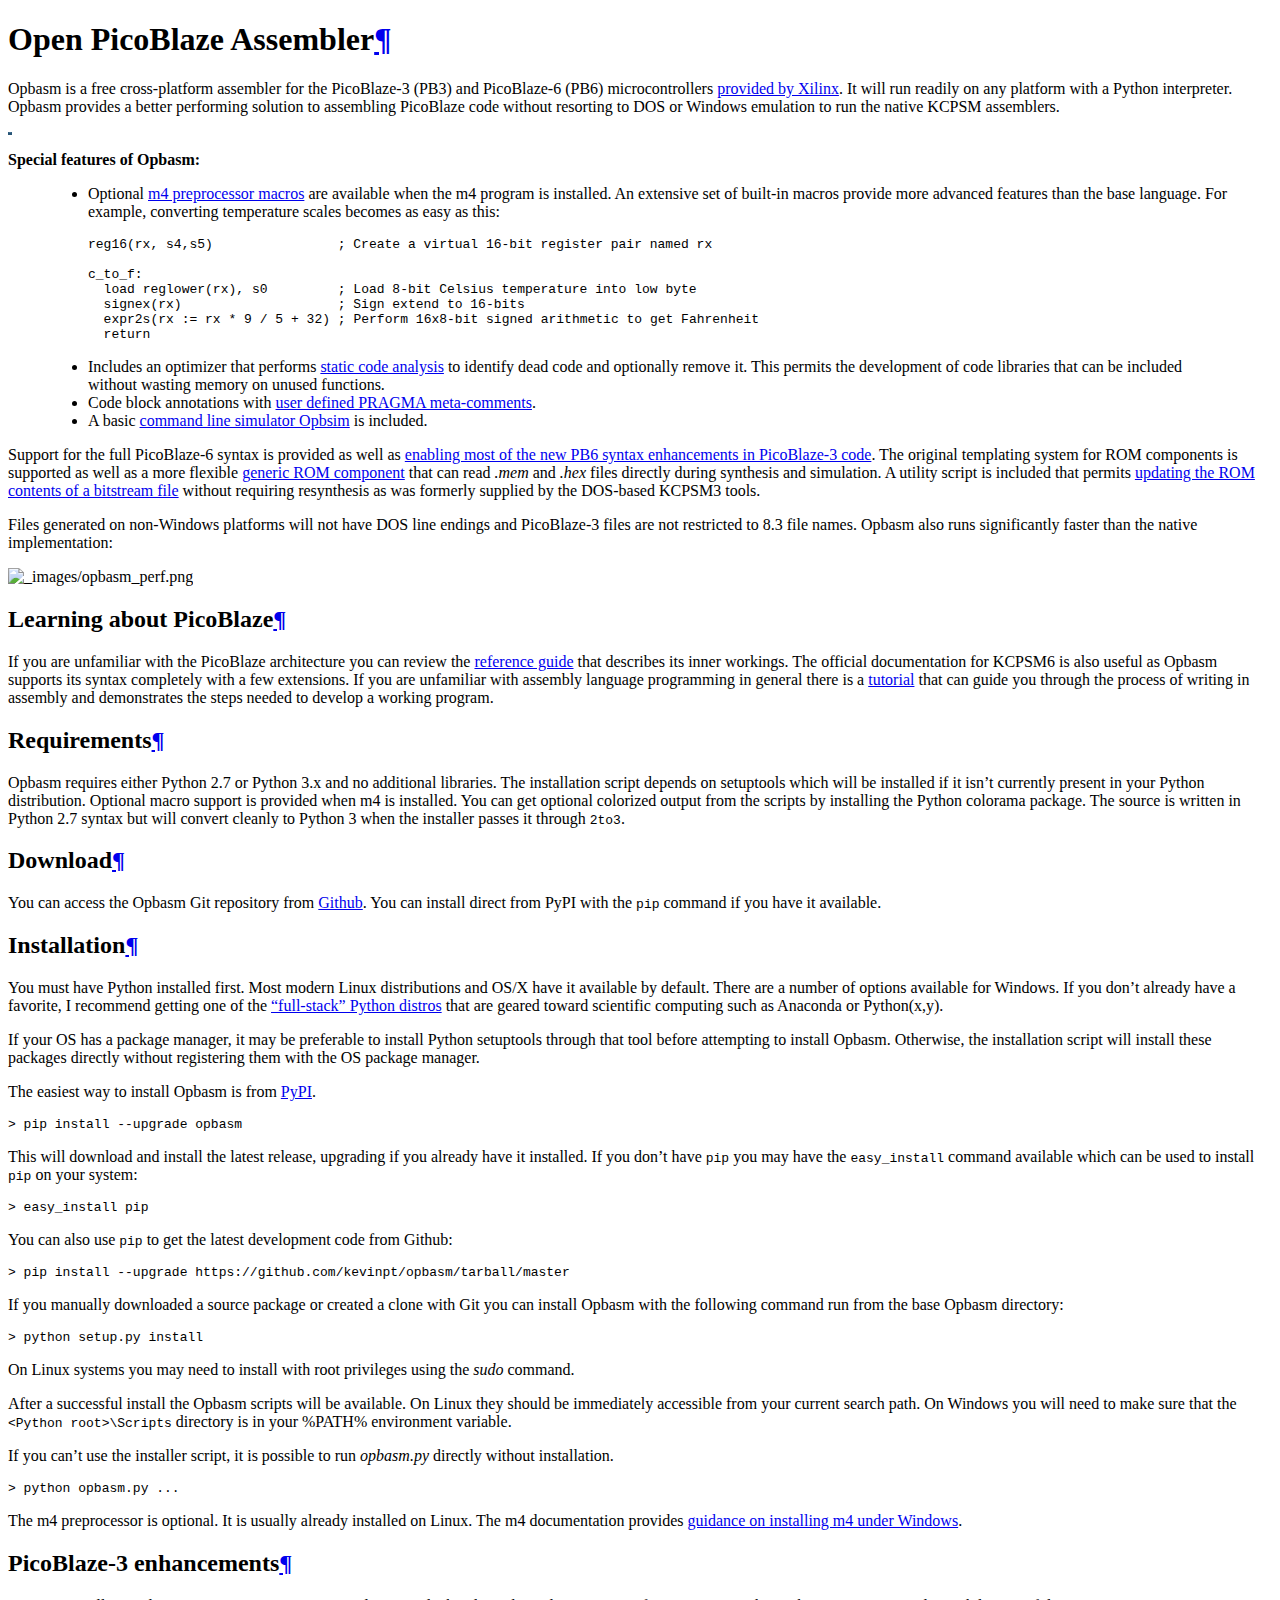
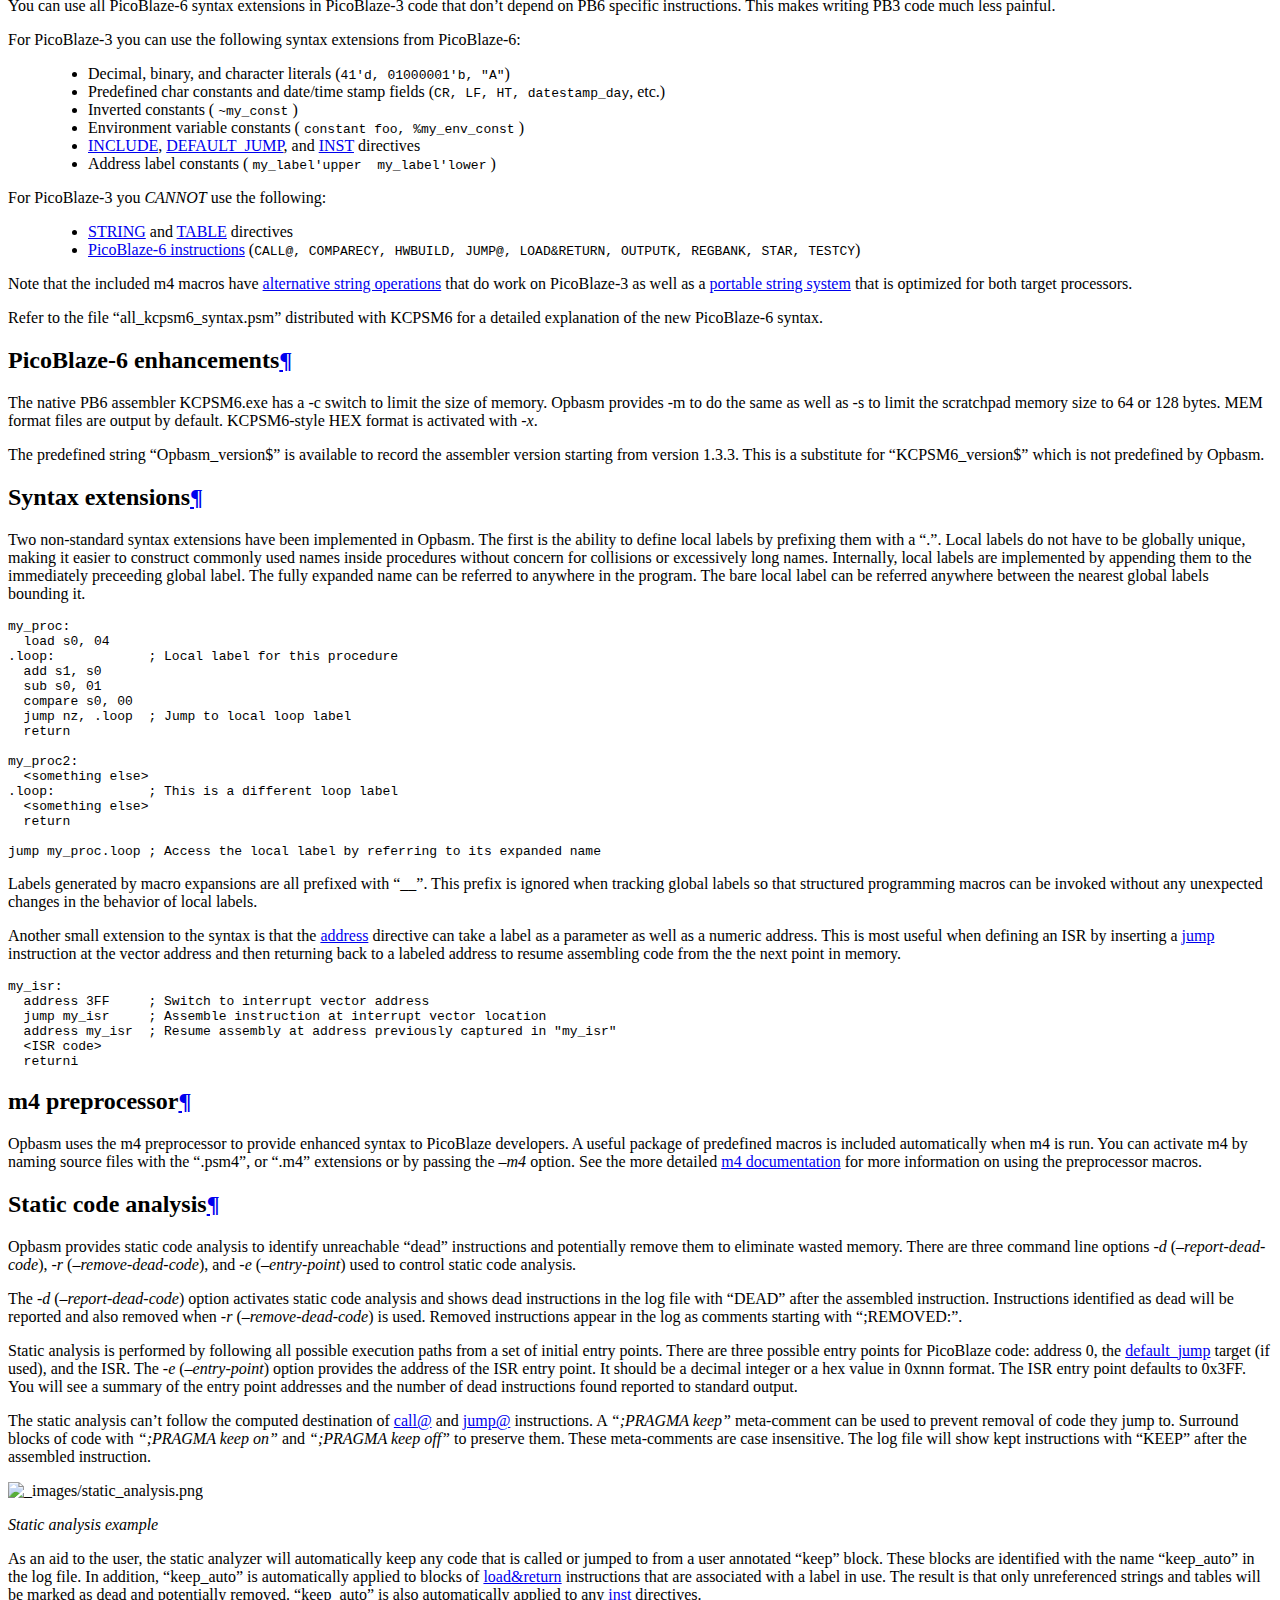
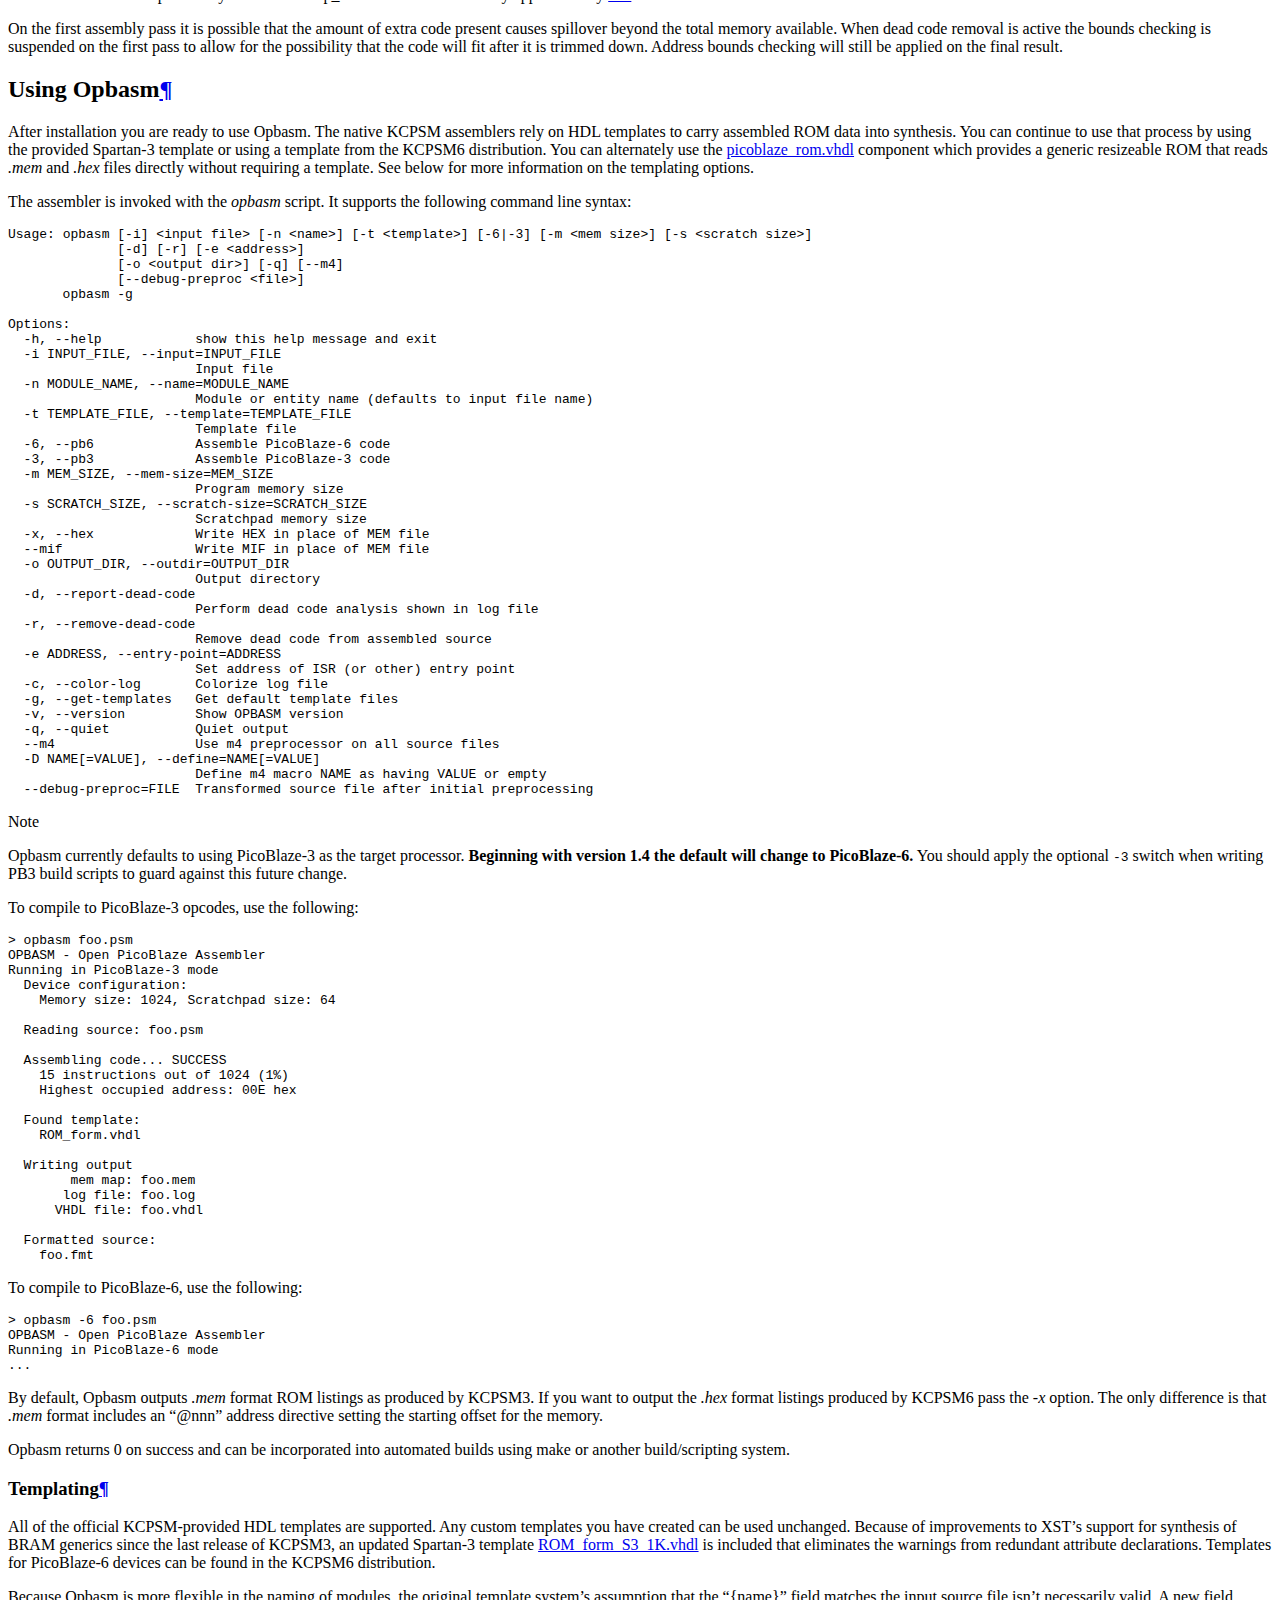
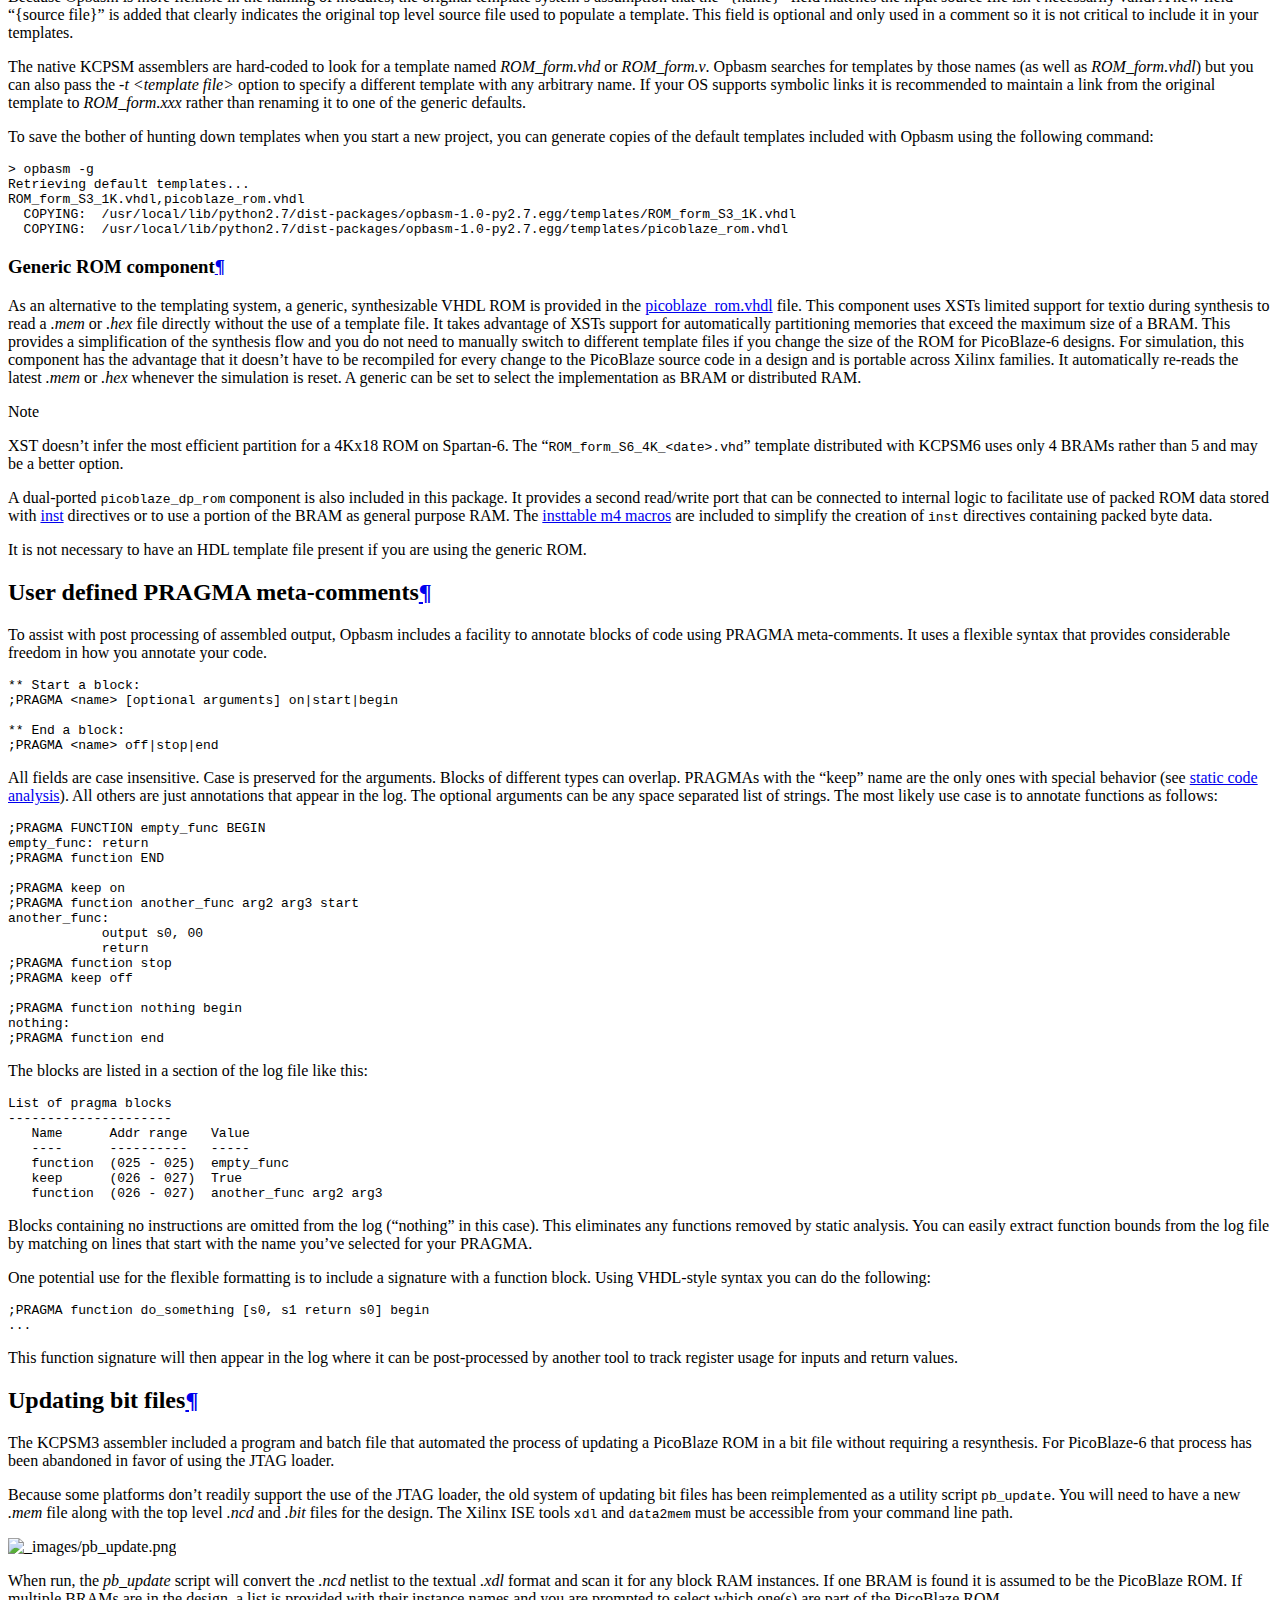
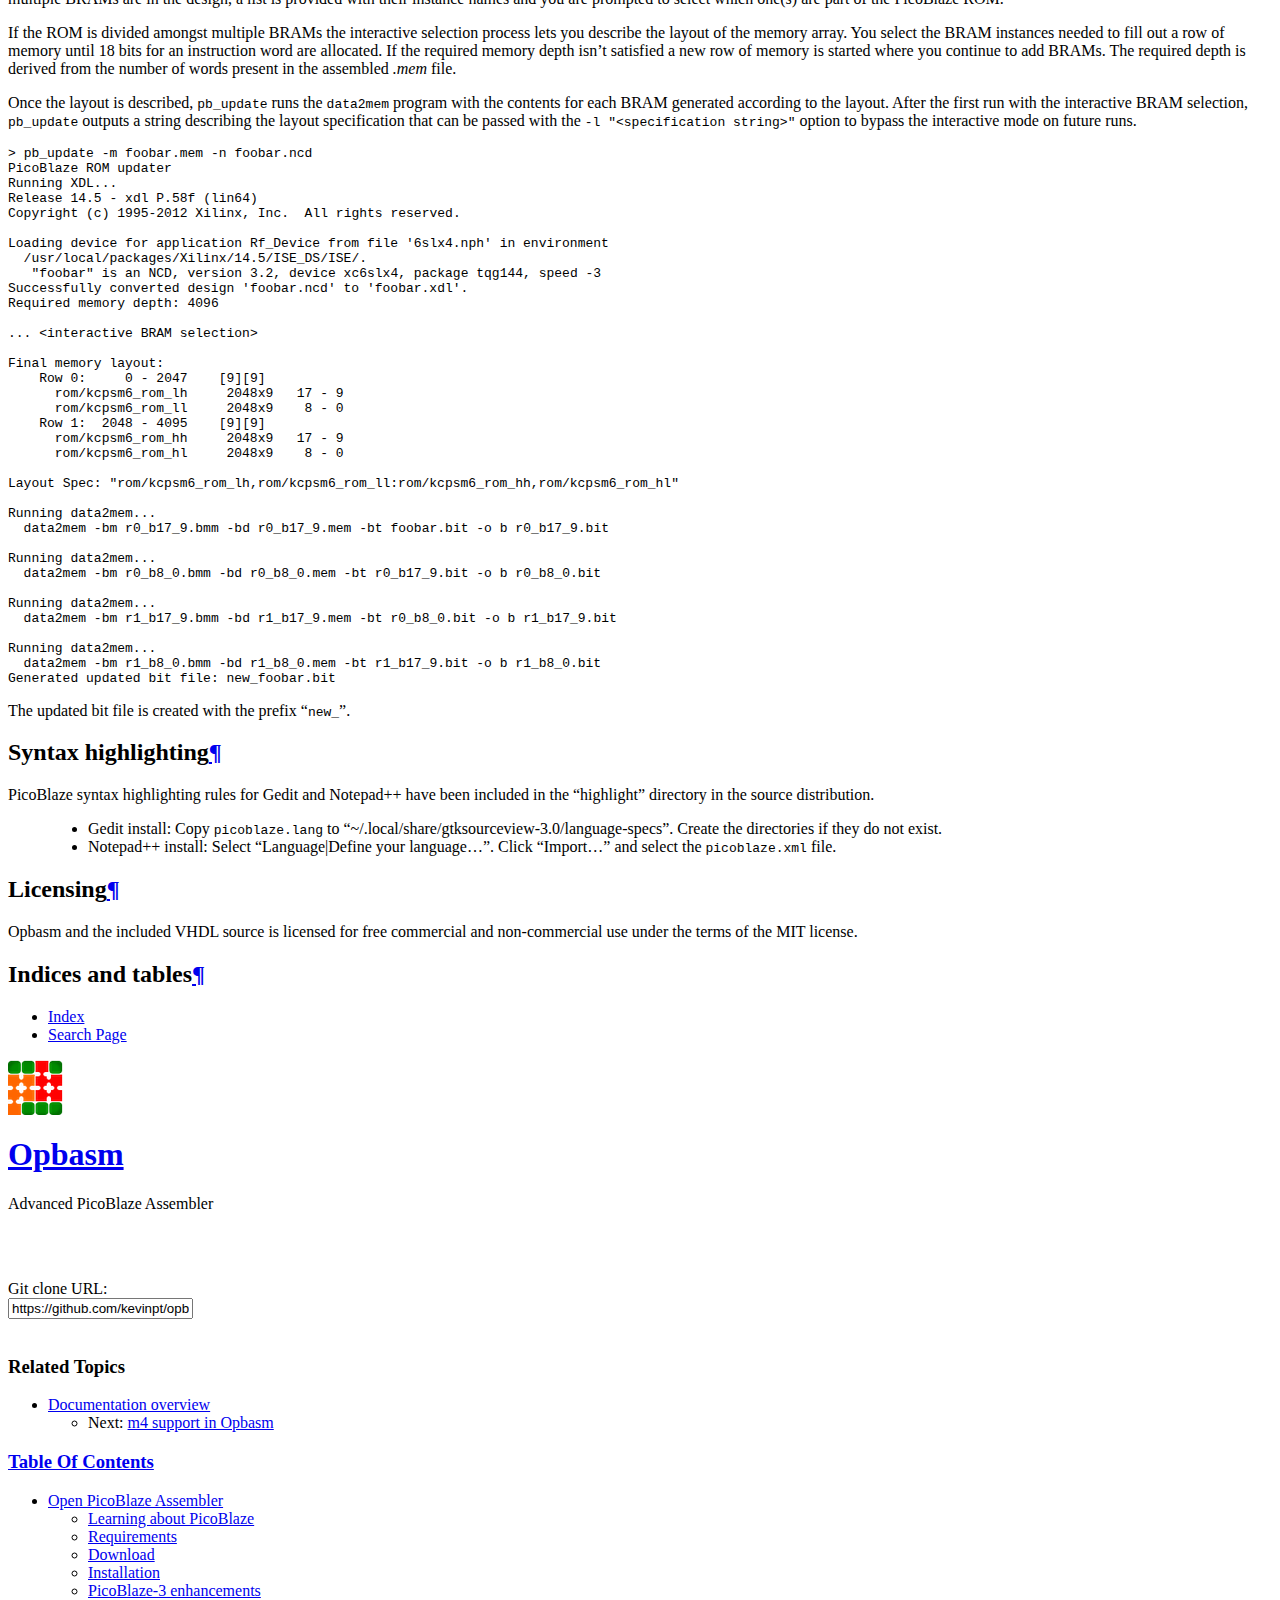
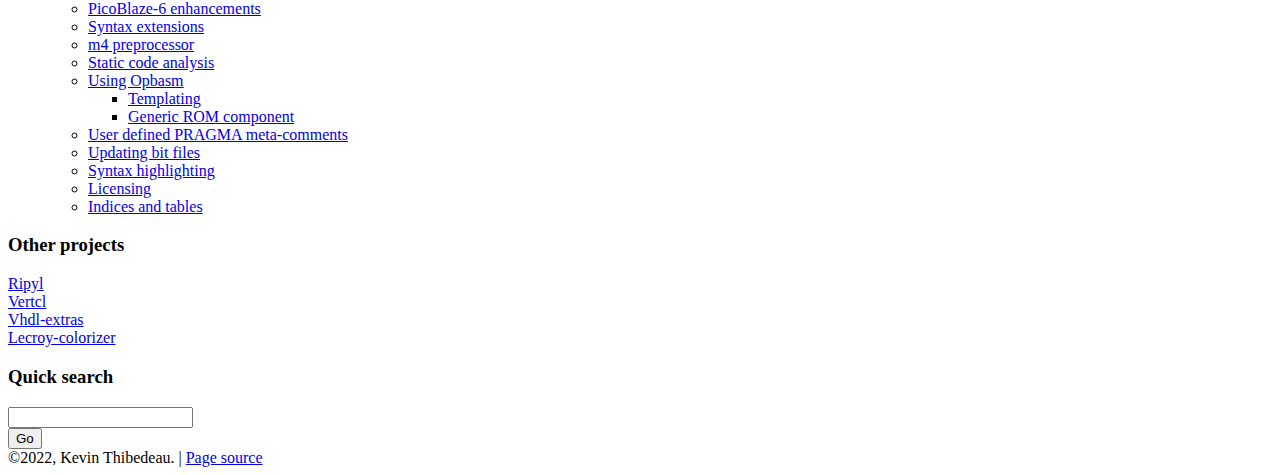
==== commit 763751ef: "Update Copyright in GitHub-Page" ====
--- a/index.html
+++ b/index.html
@@ -584,7 +584,7 @@
       <div class="clearer"></div>
     </div>
     <div class="footer">
-      &copy;2017, Kevin Thibedeau.
+      &copy;2022, Kevin Thibedeau.
       
       |
       <a href="_sources/index.rst.txt"
@@ -595,4 +595,4 @@
 
     
   </body>
-</html>+</html>
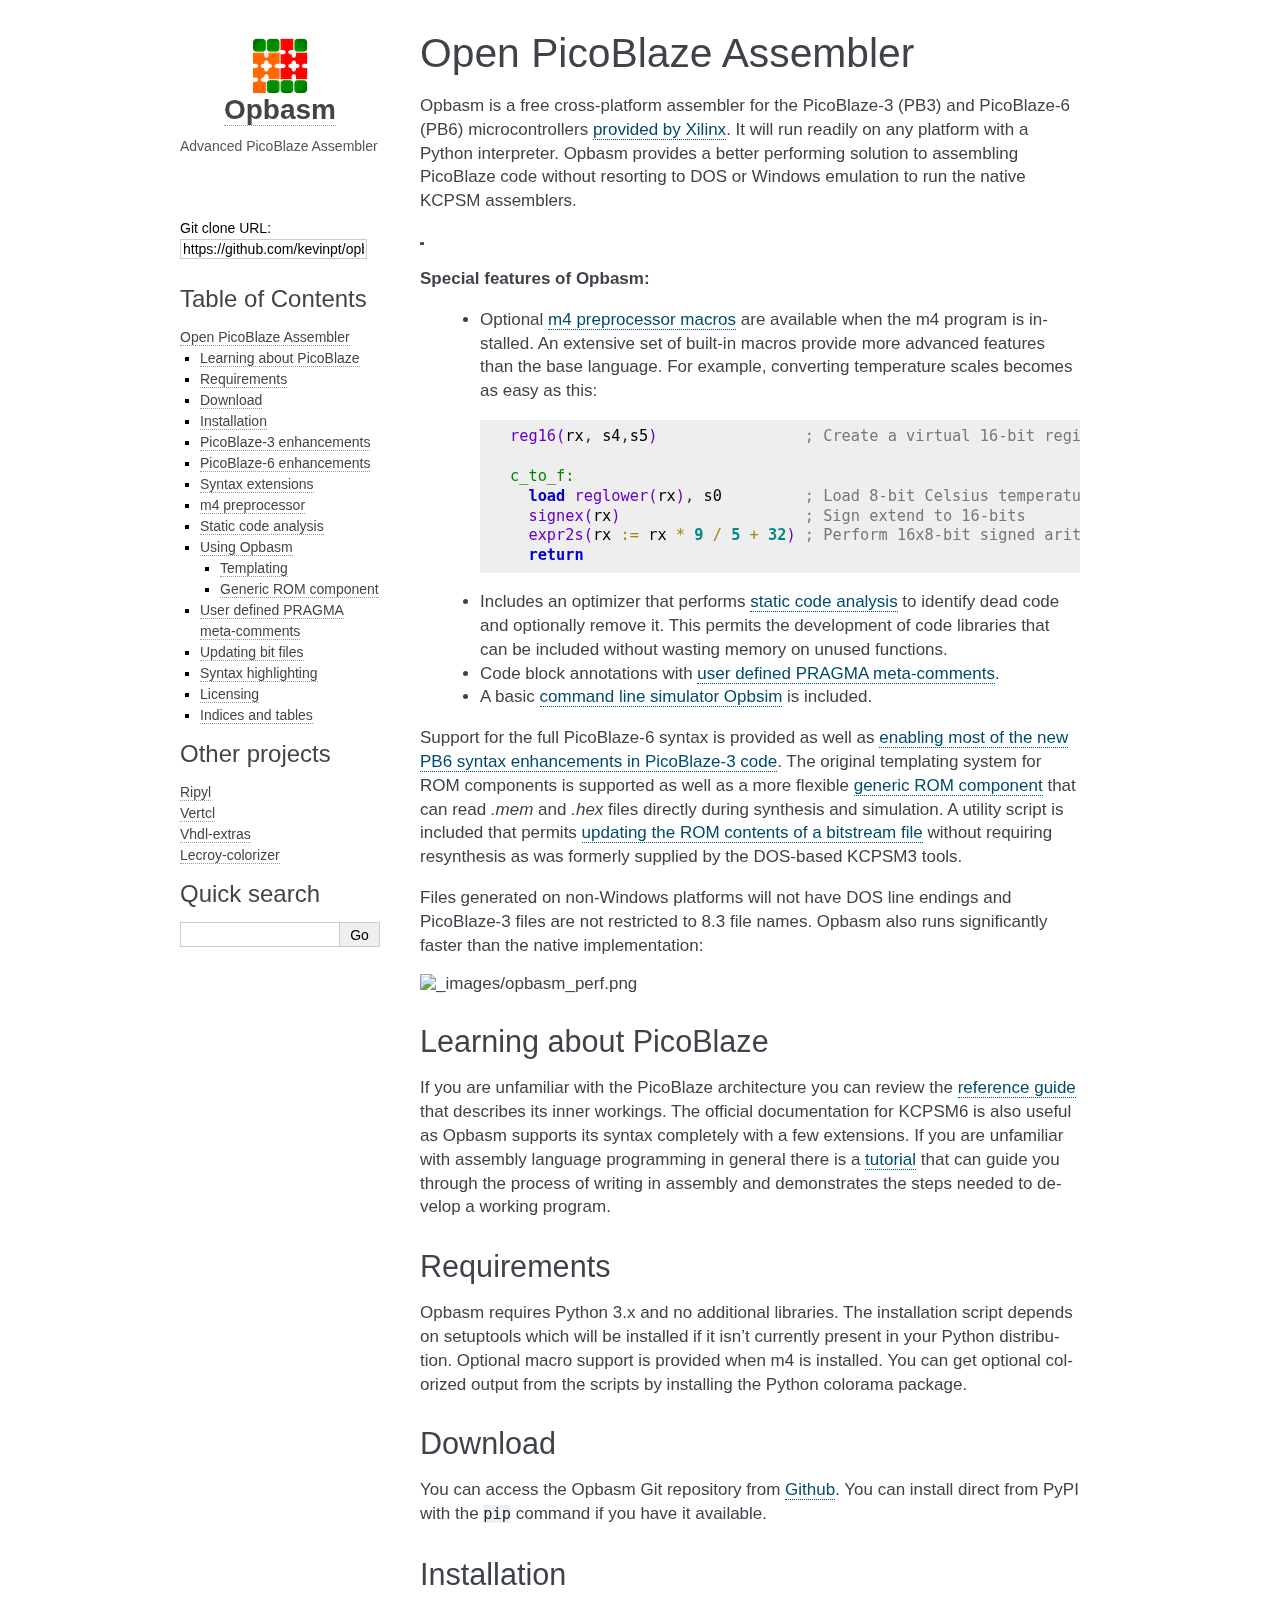
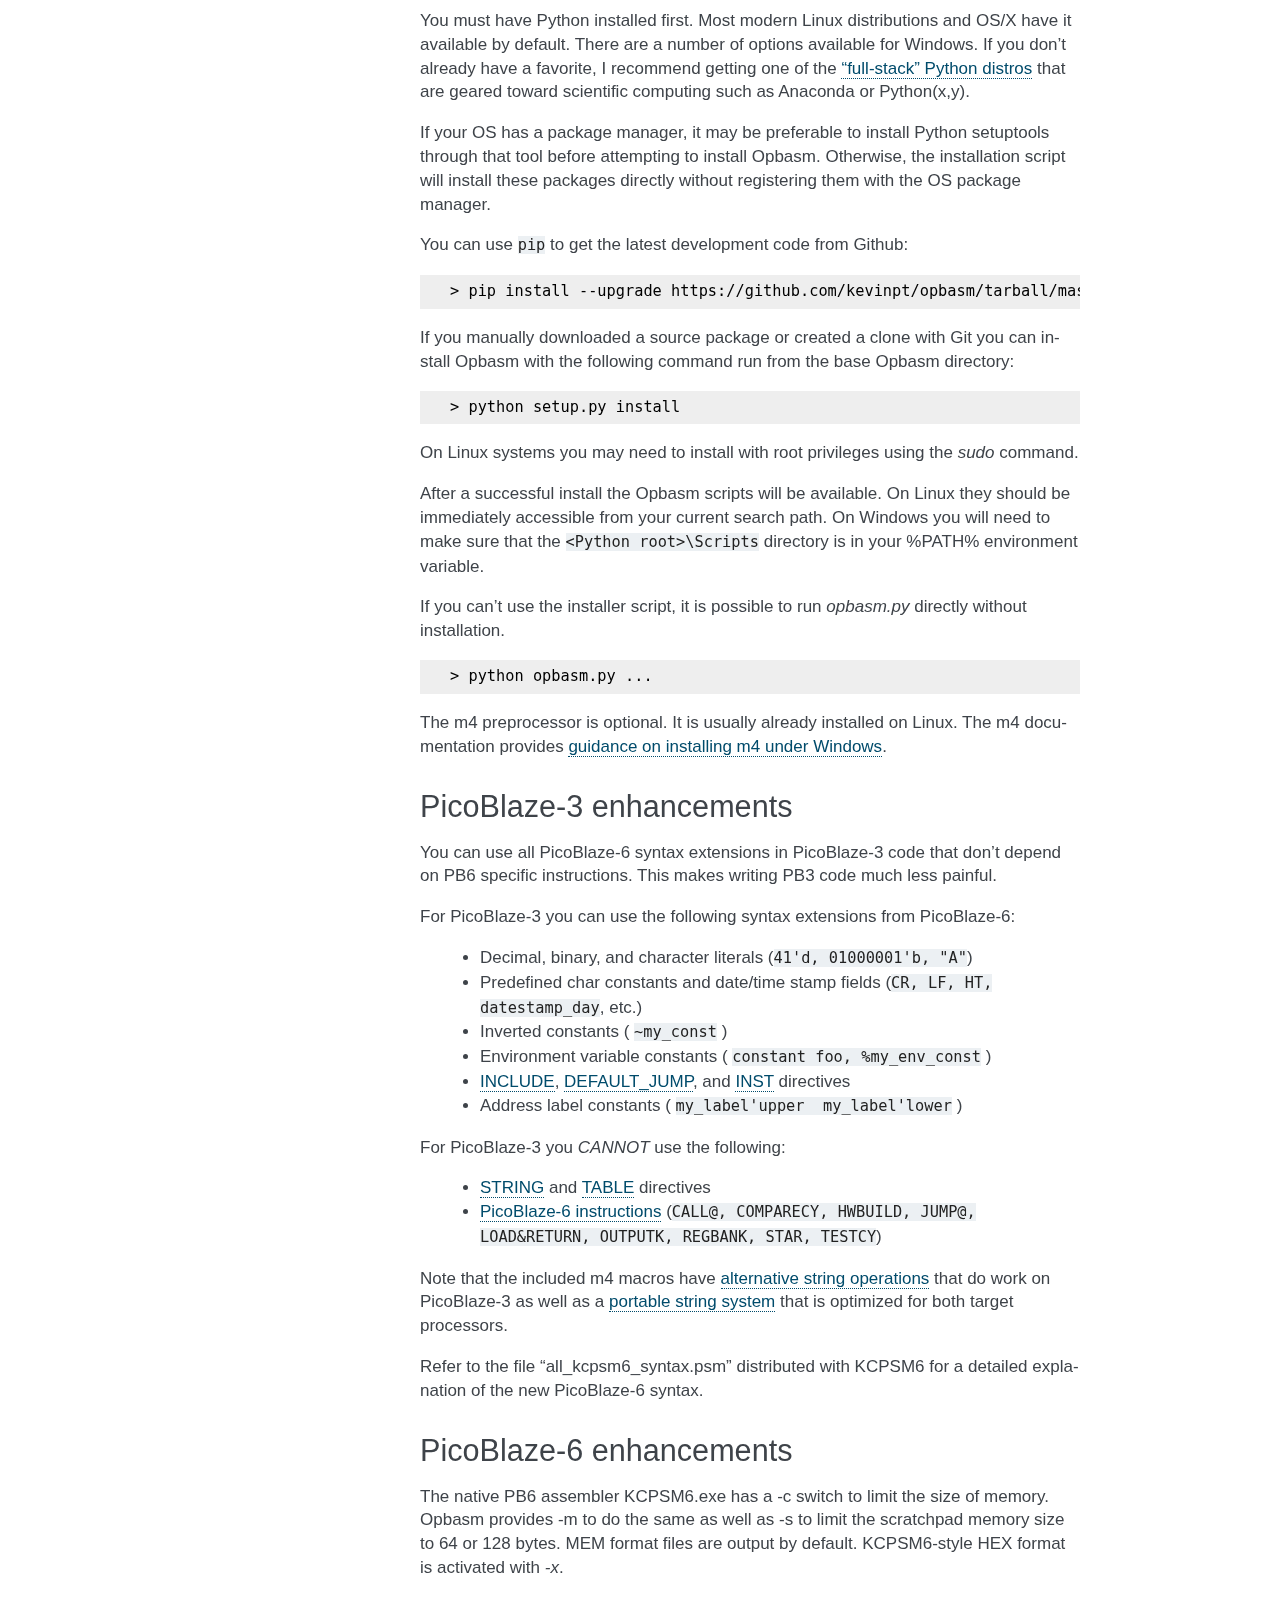
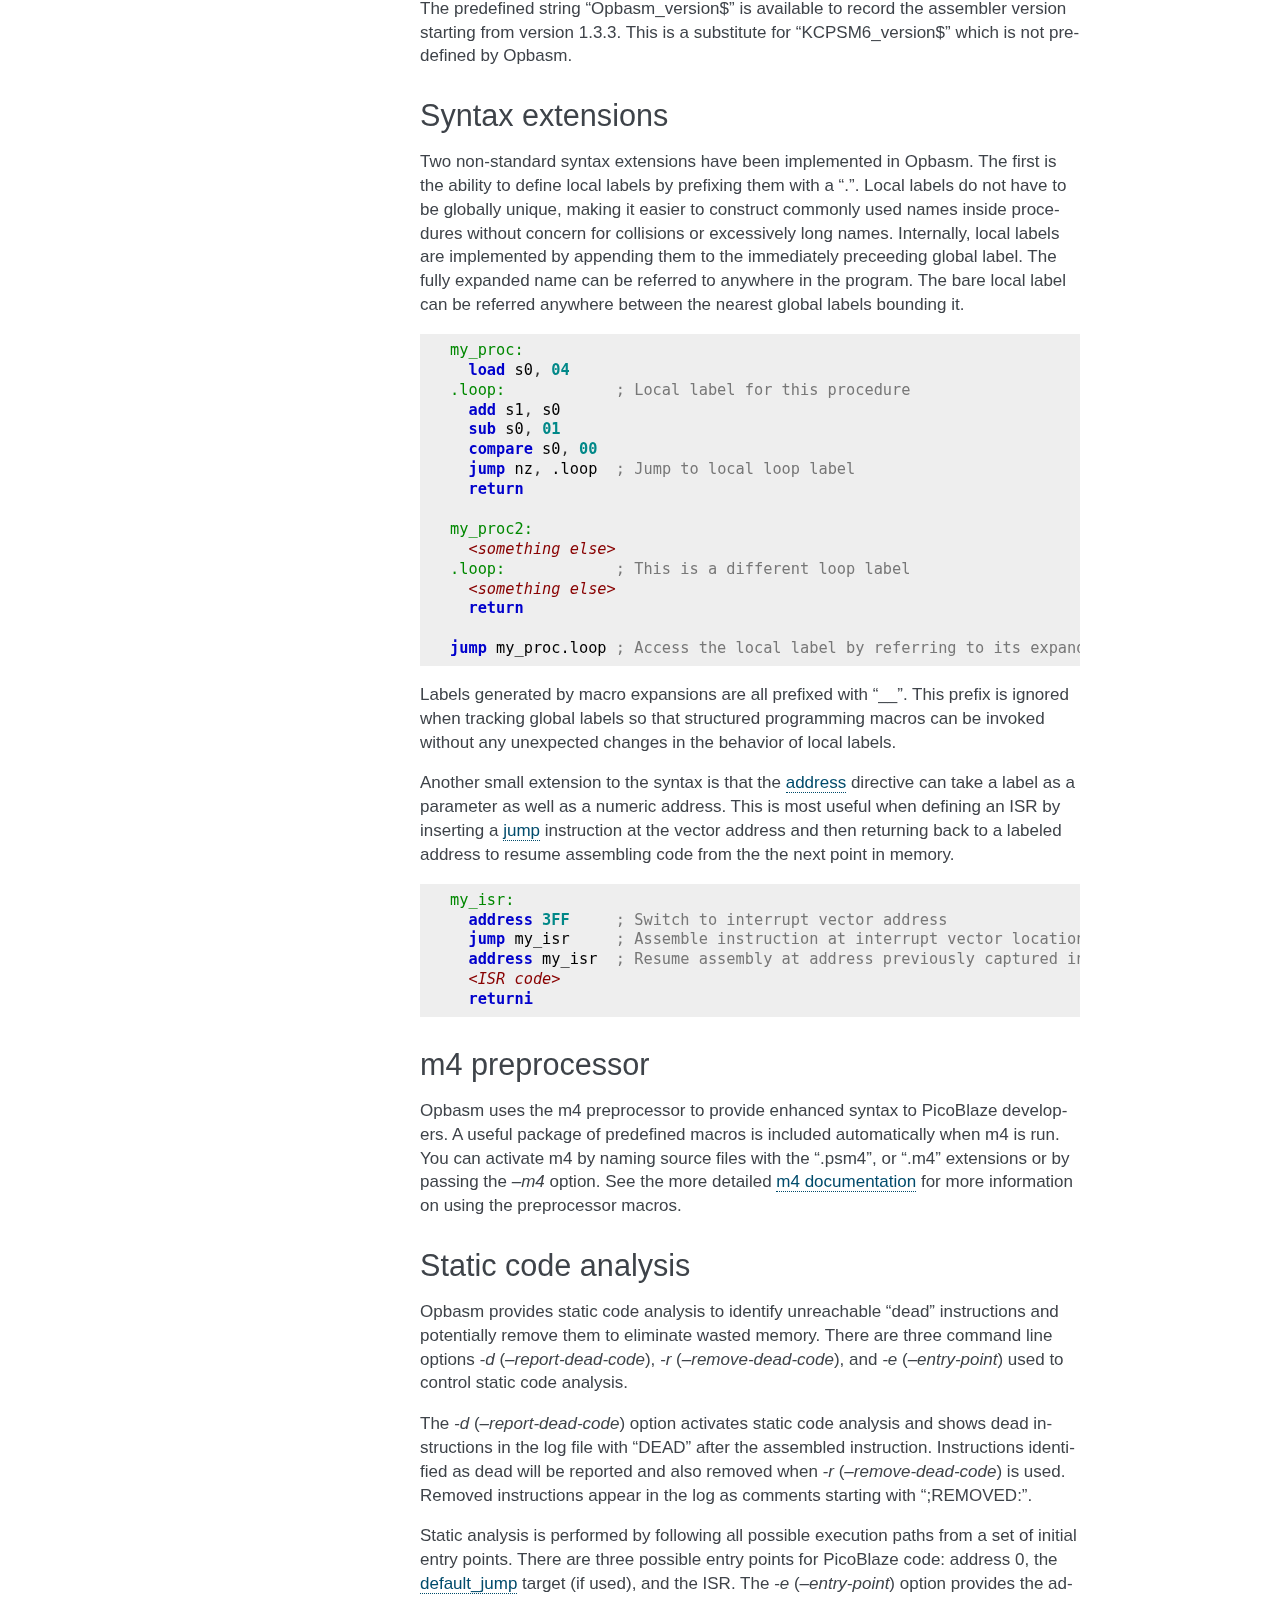
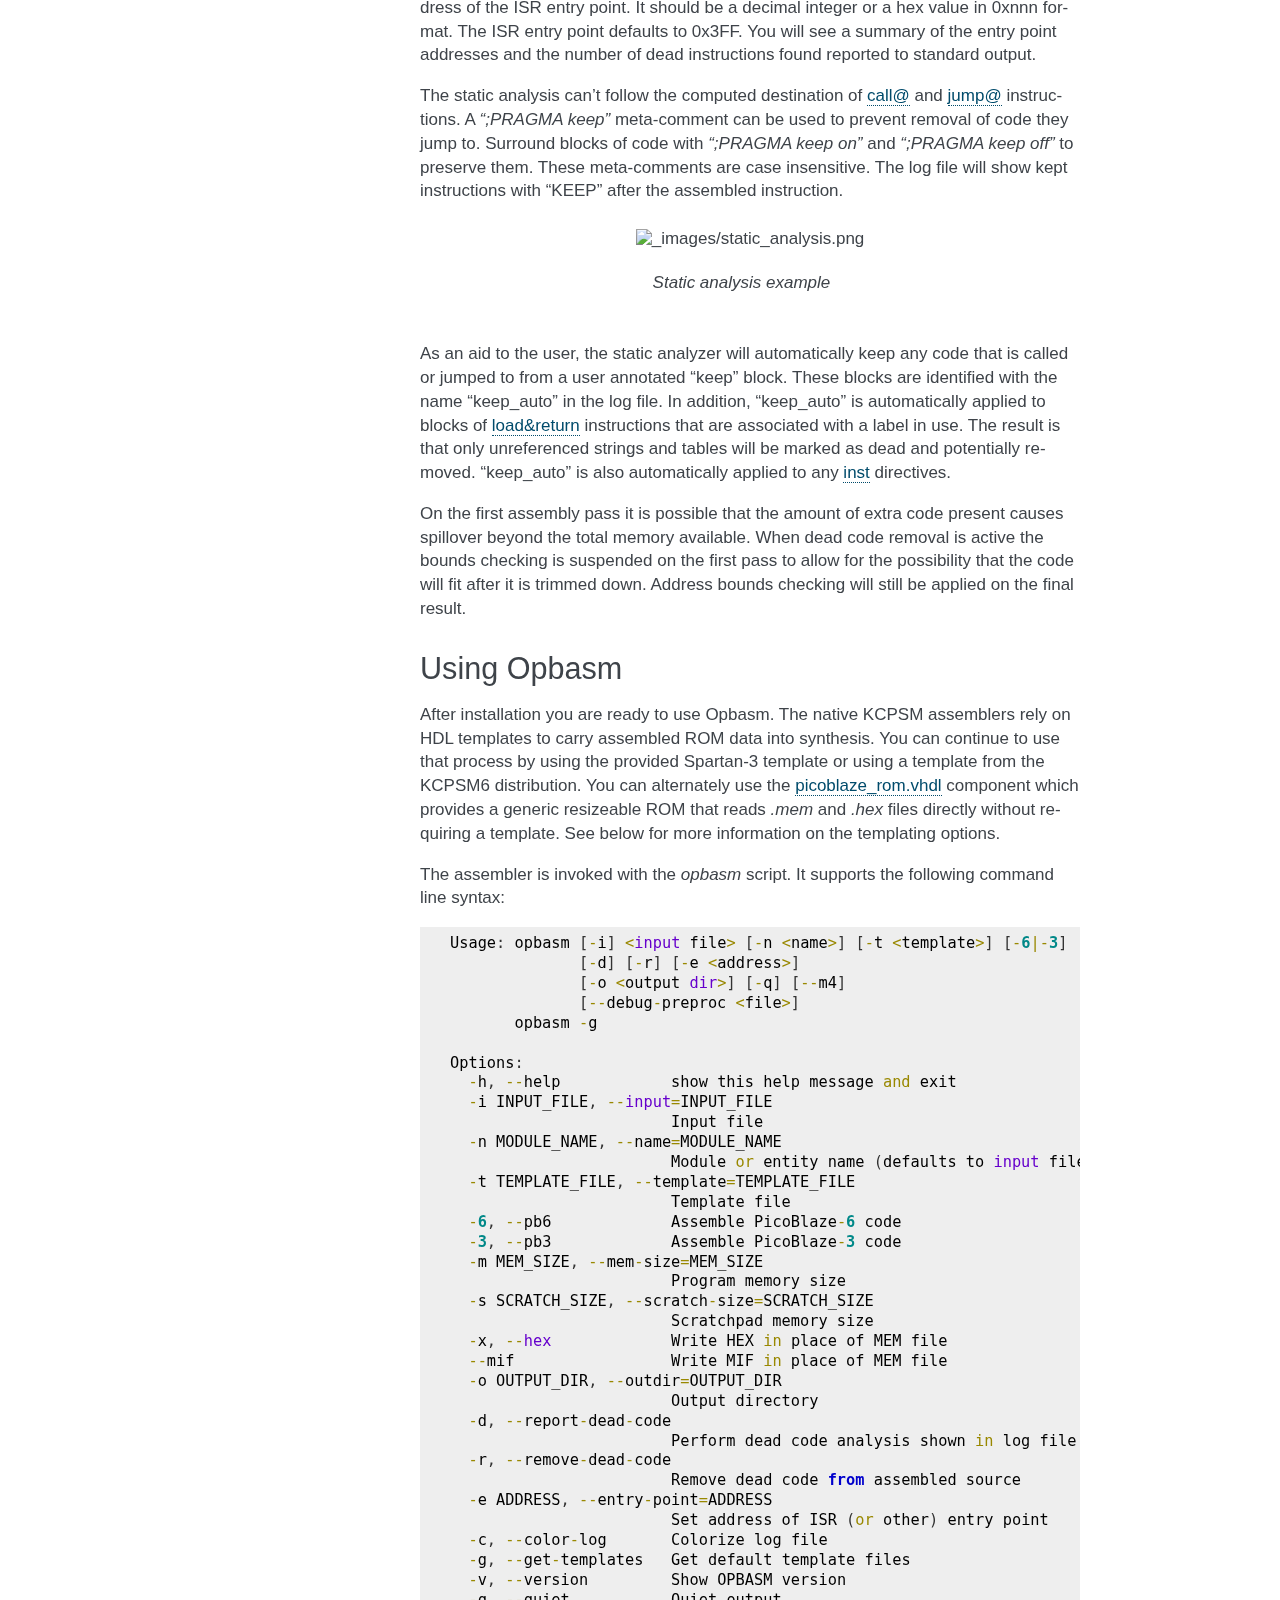
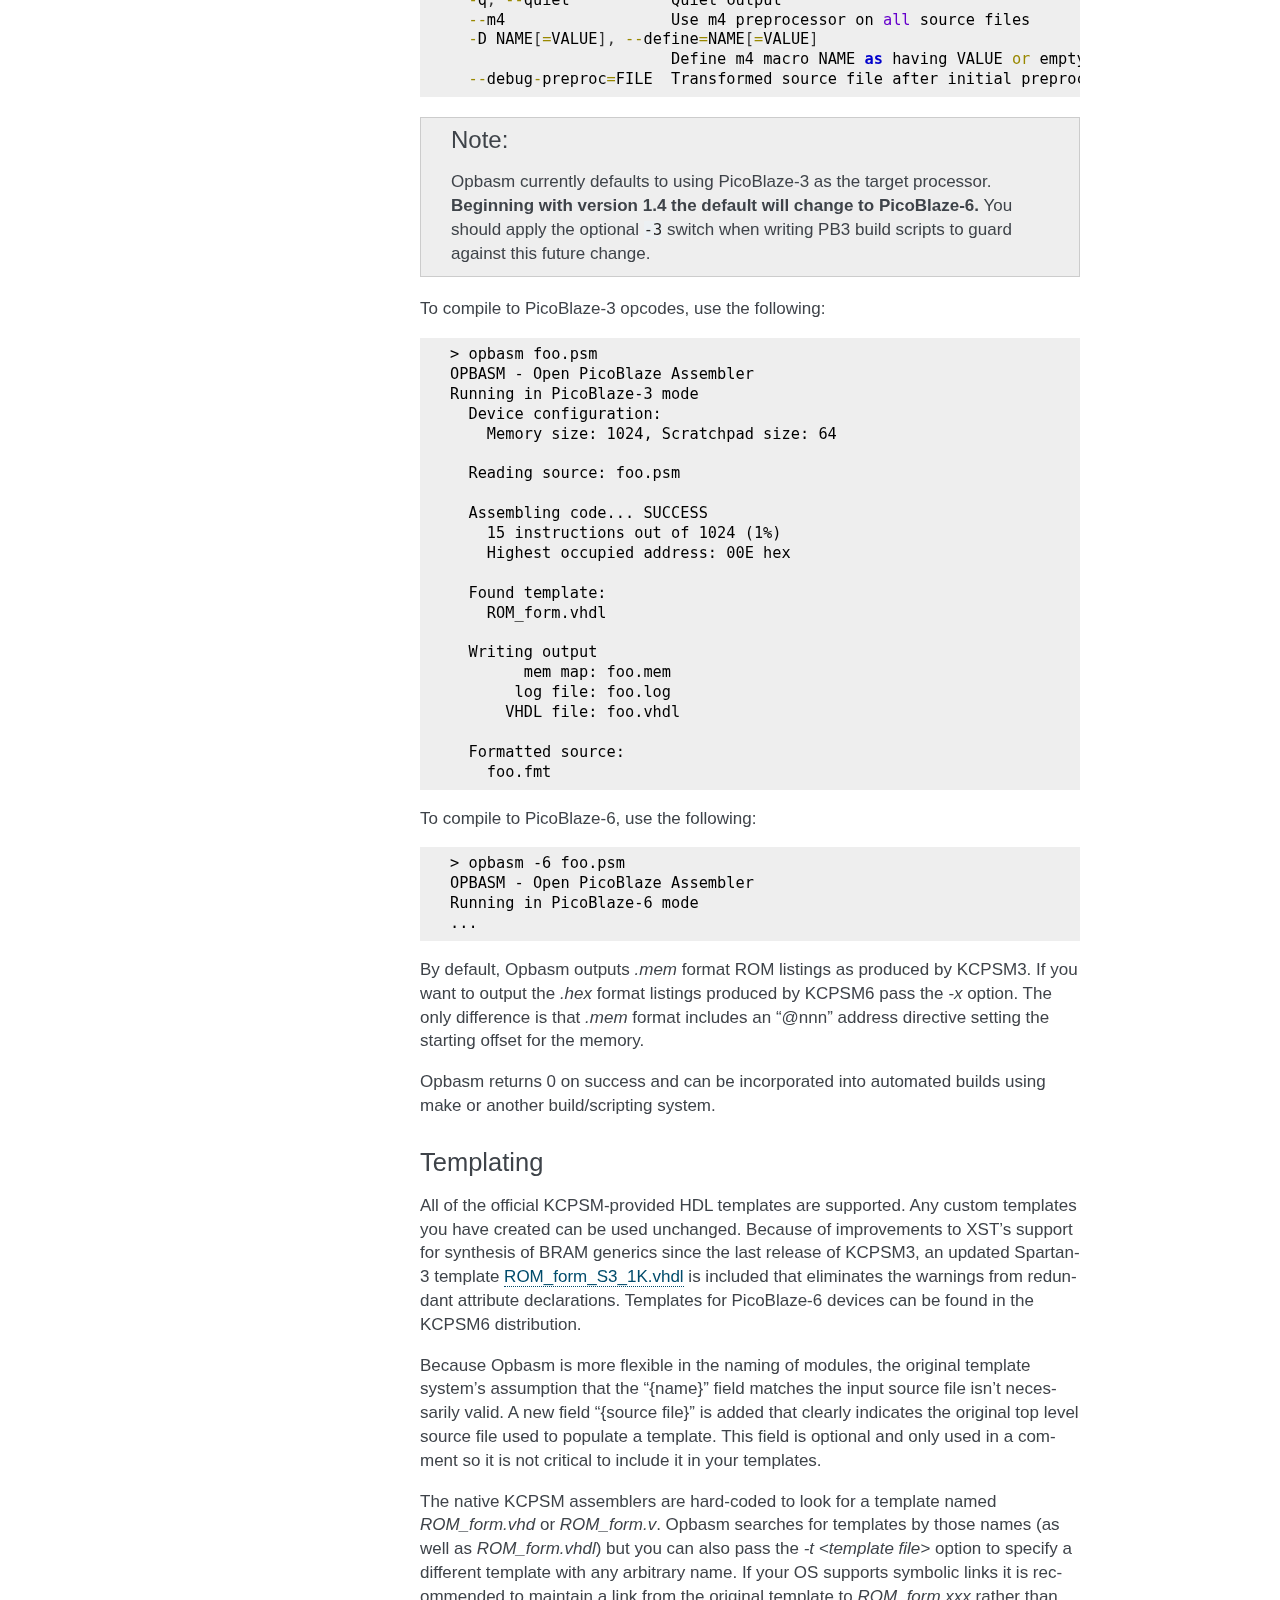
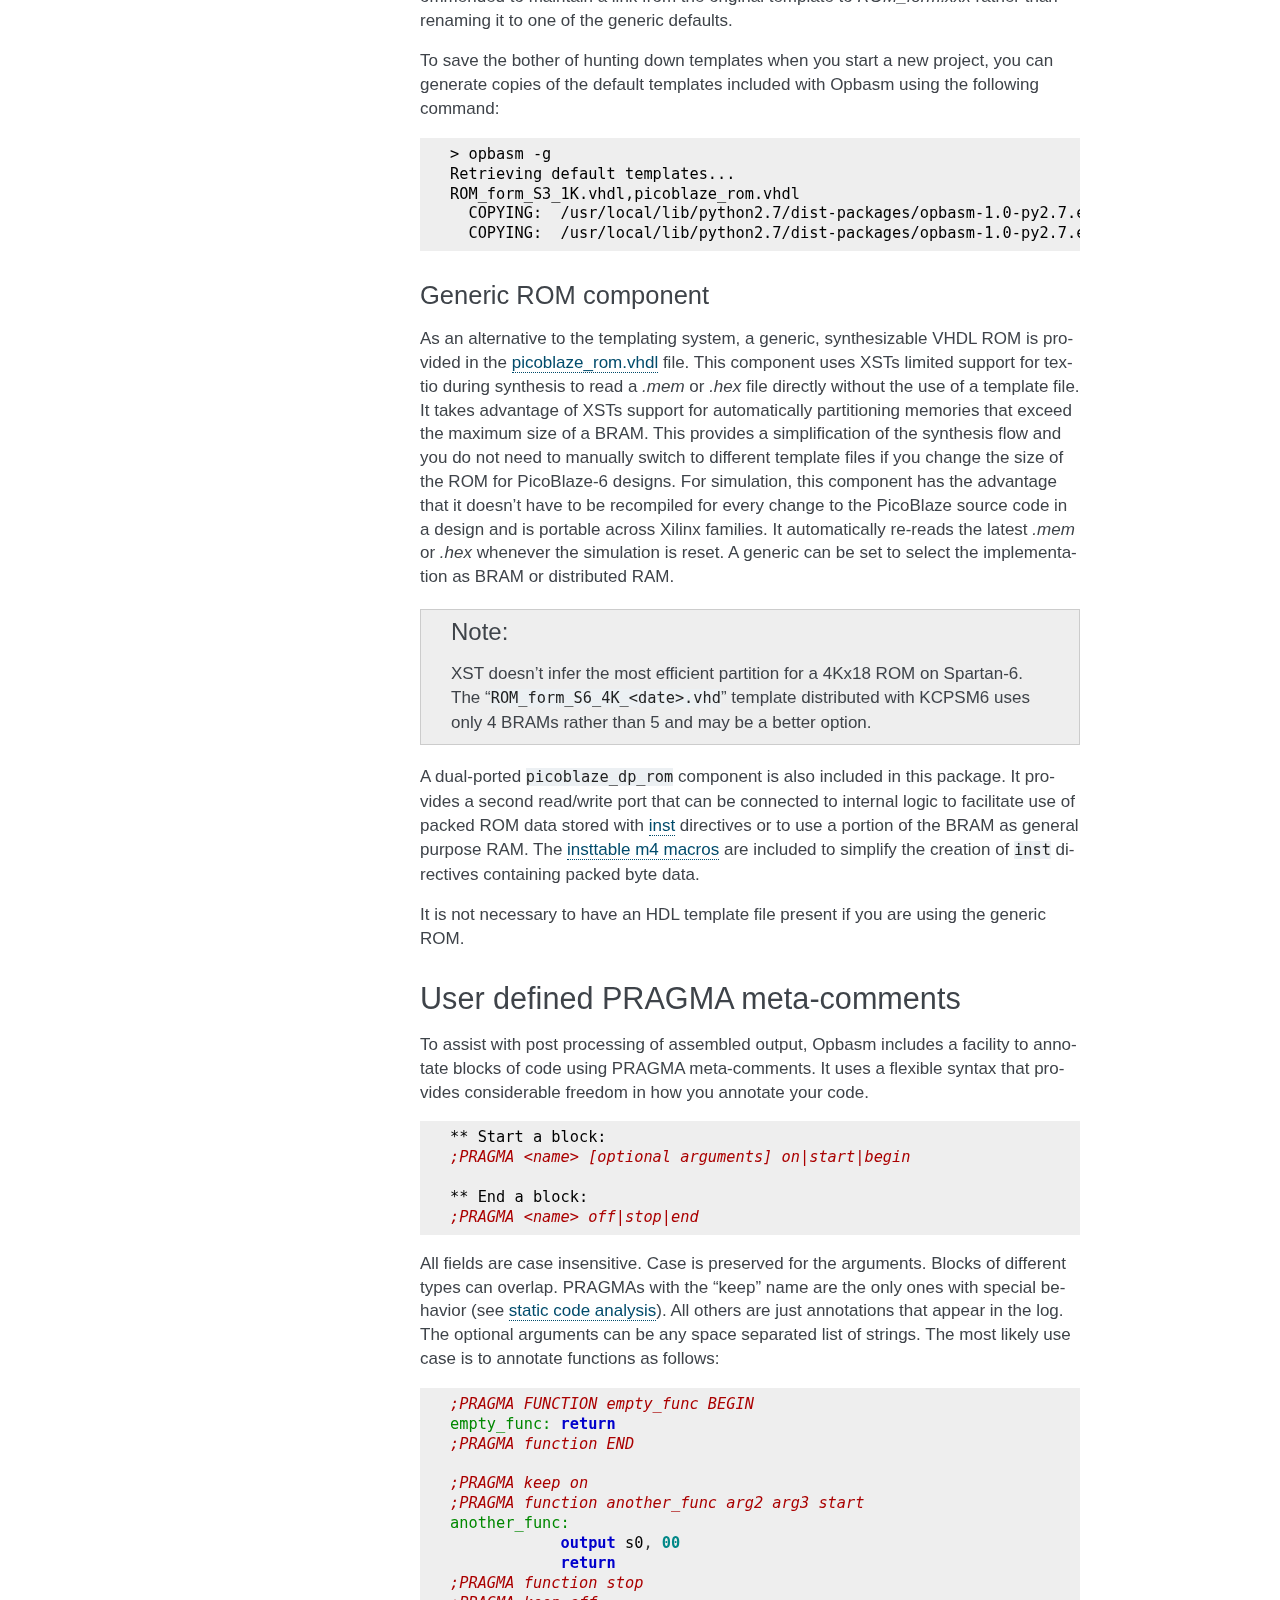
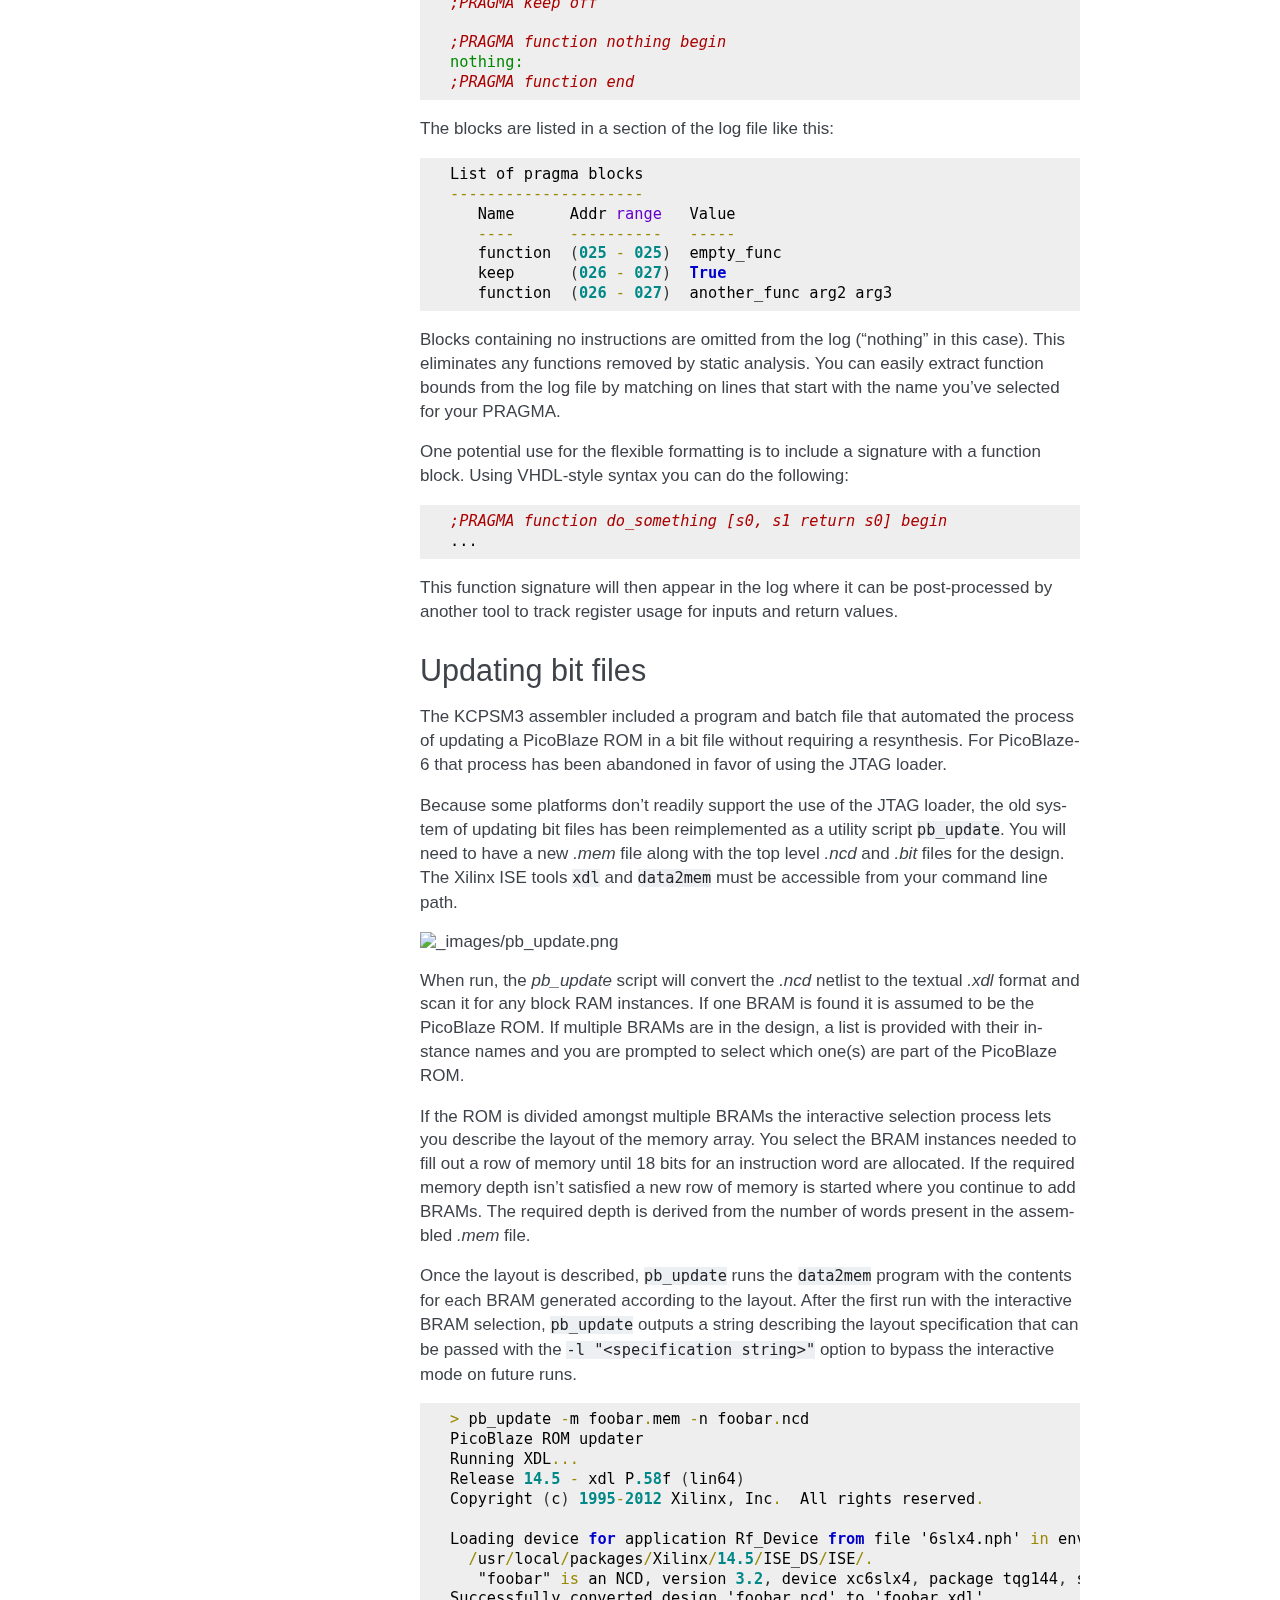
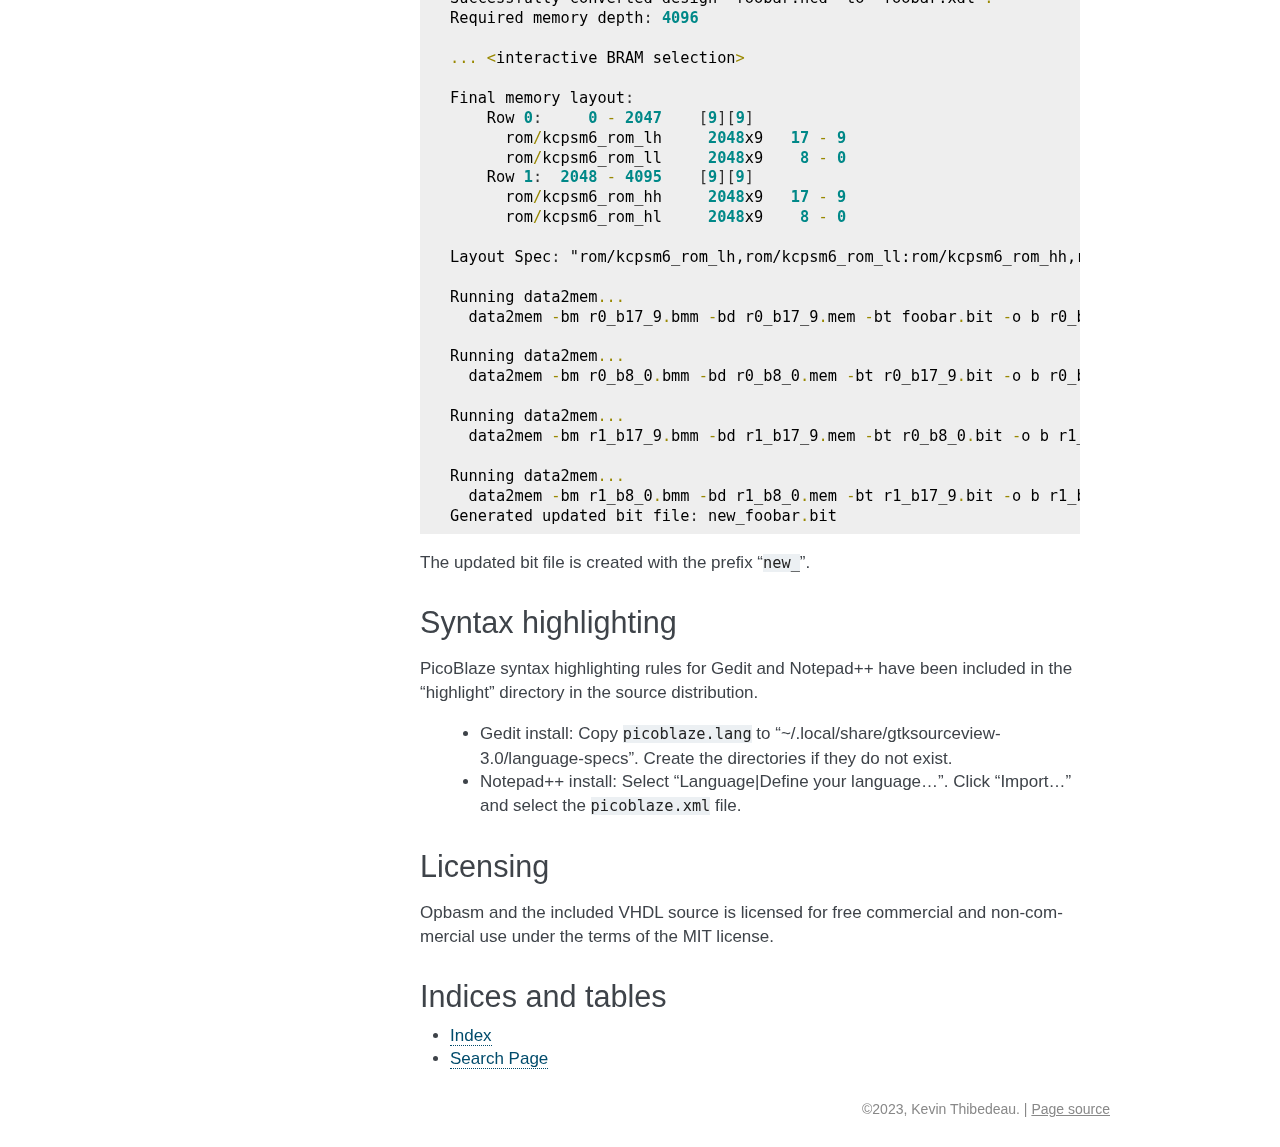
==== commit 93ae9995: "Update docs to remove Python 2.7" ====
--- a/index.html
+++ b/index.html
@@ -1,35 +1,28 @@
 
-<!DOCTYPE html PUBLIC "-//W3C//DTD XHTML 1.0 Transitional//EN"
-  "http://www.w3.org/TR/xhtml1/DTD/xhtml1-transitional.dtd">
-
-<html xmlns="http://www.w3.org/1999/xhtml">
+<!DOCTYPE html>
+
+<html lang="en">
   <head>
-    <meta http-equiv="Content-Type" content="text/html; charset=utf-8" />
-    <title>Open PicoBlaze Assembler &#8212; Opbasm 1.3.9 documentation</title>
-    <link rel="stylesheet" href="_static/alabaster.css" type="text/css" />
-    <link rel="stylesheet" href="_static/pygments.css" type="text/css" />
+    <meta charset="utf-8" />
+    <meta name="viewport" content="width=device-width, initial-scale=1.0" /><meta name="generator" content="Docutils 0.19: https://docutils.sourceforge.io/" />
+
+    <title>Open PicoBlaze Assembler &#8212; Opbasm 1.3.10 documentation</title>
+    <link rel="stylesheet" type="text/css" href="_static/pygments.css" />
+    <link rel="stylesheet" type="text/css" href="_static/alabaster.css" />
     <link rel="stylesheet" href="_static/project.css" type="text/css" />
     <link rel="stylesheet" href="_static/tty/tty-player.min.css" type="text/css" />
-    <script type="text/javascript">
-      var DOCUMENTATION_OPTIONS = {
-        URL_ROOT:    './',
-        VERSION:     '1.3.9',
-        COLLAPSE_INDEX: false,
-        FILE_SUFFIX: '.html',
-        HAS_SOURCE:  true,
-        SOURCELINK_SUFFIX: '.txt'
-      };
-    </script>
-    <script type="text/javascript" src="_static/jquery.js"></script>
-    <script type="text/javascript" src="_static/underscore.js"></script>
-    <script type="text/javascript" src="_static/doctools.js"></script>
+    <script data-url_root="./" id="documentation_options" src="_static/documentation_options.js"></script>
+    <script src="_static/doctools.js"></script>
+    <script src="_static/sphinx_highlight.js"></script>
     <link rel="index" title="Index" href="genindex.html" />
     <link rel="search" title="Search" href="search.html" />
     <link rel="next" title="m4 support in Opbasm" href="rst/m4.html" />
 
    
+  <link rel="stylesheet" href="_static/custom.css" type="text/css" />
   
-  <meta name="viewport" content="width=device-width, initial-scale=0.9, maximum-scale=0.9">
+  
+  <meta name="viewport" content="width=device-width, initial-scale=0.9, maximum-scale=0.9" />
 
 <script src="_static/tty/webcomponents-lite.min.js"></script>
 <script src="_static/tty/term.min.js"></script>
@@ -46,24 +39,26 @@
 </style>
 
 
-  </head>
-  <body>  
+  </head><body>
+  
 
     <div class="document">
       <div class="documentwrapper">
         <div class="bodywrapper">
+          
+
           <div class="body" role="main">
             
-  <div class="section" id="open-picoblaze-assembler">
-<h1>Open PicoBlaze Assembler<a class="headerlink" href="#open-picoblaze-assembler" title="Permalink to this headline">¶</a></h1>
+  <section id="open-picoblaze-assembler">
+<h1>Open PicoBlaze Assembler<a class="headerlink" href="#open-picoblaze-assembler" title="Permalink to this heading">¶</a></h1>
 <p>Opbasm is a free cross-platform assembler for the PicoBlaze-3 (PB3) and PicoBlaze-6 (PB6) microcontrollers <a class="reference external" href="http://www.xilinx.com/products/intellectual-property/picoblaze.html">provided by Xilinx</a>. It will run readily on any platform with a Python interpreter. Opbasm provides a better performing solution to assembling PicoBlaze code without resorting to DOS or Windows emulation to run the native KCPSM assemblers.</p>
 <tty-player autoplay loop controls src="_static/tty/demo.ttyrec"></tty-player><p><strong>Special features of Opbasm:</strong></p>
 <blockquote>
 <div><ul class="simple">
-<li>Optional <a class="reference internal" href="rst/m4.html"><span class="doc">m4 preprocessor macros</span></a> are available when the m4 program is installed. An extensive set of built-in macros provide more advanced features than the base language. For example, converting temperature scales becomes as easy as this:</li>
+<li><p>Optional <a class="reference internal" href="rst/m4.html"><span class="doc">m4 preprocessor macros</span></a> are available when the m4 program is installed. An extensive set of built-in macros provide more advanced features than the base language. For example, converting temperature scales becomes as easy as this:</p></li>
 </ul>
 <blockquote>
-<div><div class="highlight-picoblaze"><div class="highlight"><pre><span class="nb">reg16(</span><span class="s">rx</span><span class="p">,</span> <span class="s">s4</span><span class="p">,</span><span class="s">s5</span><span class="nb">)</span>                <span class="c">; Create a virtual 16-bit register pair named rx</span>
+<div><div class="highlight-picoblaze notranslate"><div class="highlight"><pre><span></span><span class="nb">reg16(</span><span class="s">rx</span><span class="p">,</span> <span class="s">s4</span><span class="p">,</span><span class="s">s5</span><span class="nb">)</span>                <span class="c">; Create a virtual 16-bit register pair named rx</span>
 
 <span class="nl">c_to_f:</span>
   <span class="k">load</span> <span class="nb">reglower(</span><span class="s">rx</span><span class="nb">)</span><span class="p">,</span> <span class="n">s0</span>         <span class="c">; Load 8-bit Celsius temperature into low byte</span>
@@ -74,88 +69,80 @@
 </div>
 </div></blockquote>
 <ul class="simple">
-<li>Includes an optimizer that performs <a class="reference internal" href="#static-code-analysis">static code analysis</a> to identify dead code and optionally remove it. This permits the development of code libraries that can be included without wasting memory on unused functions.</li>
-<li>Code block annotations with <a class="reference internal" href="#user-defined-pragma-meta-comments">user defined PRAGMA meta-comments</a>.</li>
-<li>A basic <a class="reference internal" href="rst/opbsim.html"><span class="doc">command line simulator Opbsim</span></a> is included.</li>
+<li><p>Includes an optimizer that performs <a class="reference internal" href="#static-code-analysis">static code analysis</a> to identify dead code and optionally remove it. This permits the development of code libraries that can be included without wasting memory on unused functions.</p></li>
+<li><p>Code block annotations with <a class="reference internal" href="#user-defined-pragma-meta-comments">user defined PRAGMA meta-comments</a>.</p></li>
+<li><p>A basic <a class="reference internal" href="rst/opbsim.html"><span class="doc">command line simulator Opbsim</span></a> is included.</p></li>
 </ul>
 </div></blockquote>
 <p>Support for the full PicoBlaze-6 syntax is provided as well as <a class="reference internal" href="#enabling-most-of-the-new-pb6-syntax-enhancements-in-picoblaze-3-code">enabling most of the new PB6 syntax enhancements in PicoBlaze-3 code</a>. The original templating system for ROM components is supported as well as a more flexible <a class="reference internal" href="#generic-rom-component">generic ROM component</a> that can read <em>.mem</em> and <em>.hex</em> files directly during synthesis and simulation. A utility script is included that permits <a class="reference internal" href="#updating-the-rom-contents-of-a-bitstream-file">updating the ROM contents of a bitstream file</a> without requiring resynthesis as was formerly supplied by the DOS-based KCPSM3 tools.</p>
 <p>Files generated on non-Windows platforms will not have DOS line endings and PicoBlaze-3 files are not restricted to 8.3 file names. Opbasm also runs significantly faster than the native implementation:</p>
 <img alt="_images/opbasm_perf.png" src="_images/opbasm_perf.png" />
-<div class="section" id="learning-about-picoblaze">
-<h2>Learning about PicoBlaze<a class="headerlink" href="#learning-about-picoblaze" title="Permalink to this headline">¶</a></h2>
+<section id="learning-about-picoblaze">
+<h2>Learning about PicoBlaze<a class="headerlink" href="#learning-about-picoblaze" title="Permalink to this heading">¶</a></h2>
 <p>If you are unfamiliar with the PicoBlaze architecture you can review the <a class="reference internal" href="rst/language.html"><span class="doc">reference guide</span></a> that describes its inner workings. The official documentation for KCPSM6 is also useful as Opbasm supports its syntax completely with a few extensions. If you are unfamiliar with assembly language programming in general there is a <a class="reference internal" href="rst/tutorial.html"><span class="doc">tutorial</span></a> that can guide you through the process of writing in assembly and demonstrates the steps needed to develop a working program.</p>
-</div>
-<div class="section" id="requirements">
-<h2>Requirements<a class="headerlink" href="#requirements" title="Permalink to this headline">¶</a></h2>
-<p>Opbasm requires either Python 2.7 or Python 3.x and no additional libraries. The installation script depends on setuptools which will be installed if it isn’t currently present in your Python distribution. Optional macro support is provided when m4 is installed. You can get optional colorized output from the scripts by installing the Python colorama package. The source is written in Python 2.7 syntax but will convert cleanly to Python 3 when the installer passes it through <code class="docutils literal"><span class="pre">2to3</span></code>.</p>
-</div>
-<div class="section" id="download">
-<h2>Download<a class="headerlink" href="#download" title="Permalink to this headline">¶</a></h2>
-<p>You can access the Opbasm Git repository from <a class="reference external" href="https://github.com/kevinpt/opbasm">Github</a>. You can install direct from PyPI with the <code class="docutils literal"><span class="pre">pip</span></code> command if you have it available.</p>
-</div>
-<div class="section" id="installation">
-<h2>Installation<a class="headerlink" href="#installation" title="Permalink to this headline">¶</a></h2>
+</section>
+<section id="requirements">
+<h2>Requirements<a class="headerlink" href="#requirements" title="Permalink to this heading">¶</a></h2>
+<p>Opbasm requires Python 3.x and no additional libraries. The installation script depends on setuptools which will be installed if it isn’t currently present in your Python distribution. Optional macro support is provided when m4 is installed. You can get optional colorized output from the scripts by installing the Python colorama package.</p>
+</section>
+<section id="download">
+<h2>Download<a class="headerlink" href="#download" title="Permalink to this heading">¶</a></h2>
+<p>You can access the Opbasm Git repository from <a class="reference external" href="https://github.com/kevinpt/opbasm">Github</a>. You can install direct from PyPI with the <code class="docutils literal notranslate"><span class="pre">pip</span></code> command if you have it available.</p>
+</section>
+<section id="installation">
+<h2>Installation<a class="headerlink" href="#installation" title="Permalink to this heading">¶</a></h2>
 <p>You must have Python installed first. Most modern Linux distributions and OS/X have it available by default. There are a number of options available for Windows. If you don’t already have a favorite, I recommend getting one of the <a class="reference external" href="http://www.scipy.org/install.html">“full-stack” Python distros</a> that are geared toward scientific computing such as Anaconda or Python(x,y).</p>
 <p>If your OS has a package manager, it may be preferable to install Python setuptools through that tool before attempting to install Opbasm. Otherwise, the installation script will install these packages directly without registering them with the OS package manager.</p>
-<p>The easiest way to install Opbasm is from <a class="reference external" href="https://pypi.python.org/pypi/opbasm">PyPI</a>.</p>
-<div class="highlight-console"><div class="highlight"><pre><span class="gp">&gt;</span> pip install --upgrade opbasm
-</pre></div>
-</div>
-<p>This will download and install the latest release, upgrading if you already have it installed. If you don’t have <code class="docutils literal"><span class="pre">pip</span></code> you may have the <code class="docutils literal"><span class="pre">easy_install</span></code> command available which can be used to install <code class="docutils literal"><span class="pre">pip</span></code> on your system:</p>
-<div class="highlight-console"><div class="highlight"><pre><span class="gp">&gt;</span> easy_install pip
-</pre></div>
-</div>
-<p>You can also use <code class="docutils literal"><span class="pre">pip</span></code> to get the latest development code from Github:</p>
-<div class="highlight-console"><div class="highlight"><pre><span class="gp">&gt;</span> pip install --upgrade https://github.com/kevinpt/opbasm/tarball/master
+<p>You can use <code class="docutils literal notranslate"><span class="pre">pip</span></code> to get the latest development code from Github:</p>
+<div class="highlight-console notranslate"><div class="highlight"><pre><span></span><span class="go">&gt; pip install --upgrade https://github.com/kevinpt/opbasm/tarball/master</span>
 </pre></div>
 </div>
 <p>If you manually downloaded a source package or created a clone with Git you can install Opbasm with the following command run from the base Opbasm directory:</p>
-<div class="highlight-console"><div class="highlight"><pre><span class="gp">&gt;</span> python setup.py install
+<div class="highlight-console notranslate"><div class="highlight"><pre><span></span><span class="go">&gt; python setup.py install</span>
 </pre></div>
 </div>
 <p>On Linux systems you may need to install with root privileges using the <em>sudo</em> command.</p>
-<p>After a successful install the Opbasm scripts will be available. On Linux they should be immediately accessible from your current search path. On Windows you will need to make sure that the <code class="docutils literal"><span class="pre">&lt;Python</span> <span class="pre">root&gt;\Scripts</span></code> directory is in your %PATH% environment variable.</p>
+<p>After a successful install the Opbasm scripts will be available. On Linux they should be immediately accessible from your current search path. On Windows you will need to make sure that the <code class="docutils literal notranslate"><span class="pre">&lt;Python</span> <span class="pre">root&gt;\Scripts</span></code> directory is in your %PATH% environment variable.</p>
 <p>If you can’t use the installer script, it is possible to run <em>opbasm.py</em> directly without installation.</p>
-<div class="highlight-console"><div class="highlight"><pre><span class="gp">&gt;</span> python opbasm.py ...
+<div class="highlight-console notranslate"><div class="highlight"><pre><span></span><span class="go">&gt; python opbasm.py ...</span>
 </pre></div>
 </div>
 <p>The m4 preprocessor is optional. It is usually already installed on Linux. The m4 documentation provides <a class="reference internal" href="rst/m4.html#guidance-on-installing-m4-under-windows"><span class="std std-ref">guidance on installing m4 under Windows</span></a>.</p>
-</div>
-<div class="section" id="picoblaze-3-enhancements">
-<span id="enabling-most-of-the-new-pb6-syntax-enhancements-in-picoblaze-3-code"></span><h2>PicoBlaze-3 enhancements<a class="headerlink" href="#picoblaze-3-enhancements" title="Permalink to this headline">¶</a></h2>
+</section>
+<section id="picoblaze-3-enhancements">
+<span id="enabling-most-of-the-new-pb6-syntax-enhancements-in-picoblaze-3-code"></span><h2>PicoBlaze-3 enhancements<a class="headerlink" href="#picoblaze-3-enhancements" title="Permalink to this heading">¶</a></h2>
 <p>You can use all PicoBlaze-6 syntax extensions in PicoBlaze-3 code that don’t depend on PB6 specific instructions. This makes writing PB3 code much less painful.</p>
 <p>For PicoBlaze-3 you can use the following syntax extensions from PicoBlaze-6:</p>
 <blockquote>
 <div><ul class="simple">
-<li>Decimal, binary, and character literals (<code class="docutils literal"><span class="pre">41'd,</span> <span class="pre">01000001'b,</span> <span class="pre">&quot;A&quot;</span></code>)</li>
-<li>Predefined char constants and date/time stamp fields (<code class="docutils literal"><span class="pre">CR,</span> <span class="pre">LF,</span> <span class="pre">HT,</span> <span class="pre">datestamp_day</span></code>, etc.)</li>
-<li>Inverted constants ( <code class="docutils literal"><span class="pre">~my_const</span></code> )</li>
-<li>Environment variable constants ( <code class="docutils literal"><span class="pre">constant</span> <span class="pre">foo,</span> <span class="pre">%my_env_const</span></code> )</li>
-<li><a class="reference internal" href="rst/language.html#inst-include"><span class="std std-ref">INCLUDE</span></a>, <a class="reference internal" href="rst/language.html#inst-default-jump"><span class="std std-ref">DEFAULT_JUMP</span></a>, and <a class="reference internal" href="rst/language.html#inst-inst"><span class="std std-ref">INST</span></a> directives</li>
-<li>Address label constants ( <code class="docutils literal"><span class="pre">my_label'upper</span>&#160; <span class="pre">my_label'lower</span></code> )</li>
+<li><p>Decimal, binary, and character literals (<code class="docutils literal notranslate"><span class="pre">41'd,</span> <span class="pre">01000001'b,</span> <span class="pre">&quot;A&quot;</span></code>)</p></li>
+<li><p>Predefined char constants and date/time stamp fields (<code class="docutils literal notranslate"><span class="pre">CR,</span> <span class="pre">LF,</span> <span class="pre">HT,</span> <span class="pre">datestamp_day</span></code>, etc.)</p></li>
+<li><p>Inverted constants ( <code class="docutils literal notranslate"><span class="pre">~my_const</span></code> )</p></li>
+<li><p>Environment variable constants ( <code class="docutils literal notranslate"><span class="pre">constant</span> <span class="pre">foo,</span> <span class="pre">%my_env_const</span></code> )</p></li>
+<li><p><a class="reference internal" href="rst/language.html#inst-include"><span class="std std-ref">INCLUDE</span></a>, <a class="reference internal" href="rst/language.html#inst-default-jump"><span class="std std-ref">DEFAULT_JUMP</span></a>, and <a class="reference internal" href="rst/language.html#inst-inst"><span class="std std-ref">INST</span></a> directives</p></li>
+<li><p>Address label constants ( <code class="docutils literal notranslate"><span class="pre">my_label'upper</span>&#160; <span class="pre">my_label'lower</span></code> )</p></li>
 </ul>
 </div></blockquote>
 <p>For PicoBlaze-3 you <em>CANNOT</em> use the following:</p>
 <blockquote>
 <div><ul class="simple">
-<li><a class="reference internal" href="rst/language.html#inst-string"><span class="std std-ref">STRING</span></a> and <a class="reference internal" href="rst/language.html#inst-table"><span class="std std-ref">TABLE</span></a> directives</li>
-<li><a class="reference internal" href="rst/language.html#inst-pb6"><span class="std std-ref">PicoBlaze-6 instructions</span></a> (<code class="docutils literal"><span class="pre">CALL&#64;,</span> <span class="pre">COMPARECY,</span> <span class="pre">HWBUILD,</span> <span class="pre">JUMP&#64;,</span> <span class="pre">LOAD&amp;RETURN,</span> <span class="pre">OUTPUTK,</span> <span class="pre">REGBANK,</span> <span class="pre">STAR,</span> <span class="pre">TESTCY</span></code>)</li>
+<li><p><a class="reference internal" href="rst/language.html#inst-string"><span class="std std-ref">STRING</span></a> and <a class="reference internal" href="rst/language.html#inst-table"><span class="std std-ref">TABLE</span></a> directives</p></li>
+<li><p><a class="reference internal" href="rst/language.html#inst-pb6"><span class="std std-ref">PicoBlaze-6 instructions</span></a> (<code class="docutils literal notranslate"><span class="pre">CALL&#64;,</span> <span class="pre">COMPARECY,</span> <span class="pre">HWBUILD,</span> <span class="pre">JUMP&#64;,</span> <span class="pre">LOAD&amp;RETURN,</span> <span class="pre">OUTPUTK,</span> <span class="pre">REGBANK,</span> <span class="pre">STAR,</span> <span class="pre">TESTCY</span></code>)</p></li>
 </ul>
 </div></blockquote>
 <p>Note that the included m4 macros have <a class="reference internal" href="rst/m4.html#string-and-table-ops"><span class="std std-ref">alternative string operations</span></a> that do work on PicoBlaze-3 as well as a <a class="reference internal" href="rst/m4.html#portable-string-and-table-operations"><span class="std std-ref">portable string system</span></a> that is optimized for both target processors.</p>
 <p>Refer to the file “all_kcpsm6_syntax.psm” distributed with KCPSM6 for a detailed
 explanation of the new PicoBlaze-6 syntax.</p>
-</div>
-<div class="section" id="picoblaze-6-enhancements">
-<h2>PicoBlaze-6 enhancements<a class="headerlink" href="#picoblaze-6-enhancements" title="Permalink to this headline">¶</a></h2>
+</section>
+<section id="picoblaze-6-enhancements">
+<h2>PicoBlaze-6 enhancements<a class="headerlink" href="#picoblaze-6-enhancements" title="Permalink to this heading">¶</a></h2>
 <p>The native PB6 assembler KCPSM6.exe has a -c switch to limit the size of memory. Opbasm provides -m to do the same as well as -s to limit the scratchpad memory size to 64 or 128 bytes. MEM format files are output by default. KCPSM6-style HEX format is activated with <em>-x</em>.</p>
 <p>The predefined string “Opbasm_version$” is available to record the assembler version starting from version 1.3.3. This is a substitute for “KCPSM6_version$” which is not predefined by Opbasm.</p>
-</div>
-<div class="section" id="syntax-extensions">
-<h2>Syntax extensions<a class="headerlink" href="#syntax-extensions" title="Permalink to this headline">¶</a></h2>
+</section>
+<section id="syntax-extensions">
+<h2>Syntax extensions<a class="headerlink" href="#syntax-extensions" title="Permalink to this heading">¶</a></h2>
 <p>Two non-standard syntax extensions have been implemented in Opbasm. The first is the ability to define local labels by prefixing them with a “.”. Local labels do not have to be globally unique, making it easier to construct commonly used names inside procedures without concern for collisions or excessively long names. Internally, local labels are implemented by appending them to the immediately preceeding global label. The fully expanded name can be referred to anywhere in the program. The bare local label can be referred anywhere between the nearest global labels bounding it.</p>
-<div class="highlight-picoblaze"><div class="highlight"><pre><span class="nl">my_proc:</span>
+<div class="highlight-picoblaze notranslate"><div class="highlight"><pre><span></span><span class="nl">my_proc:</span>
   <span class="k">load</span> <span class="n">s0</span><span class="p">,</span> <span class="mh">04</span>
 <span class="nl">.loop:</span>            <span class="c">; Local label for this procedure</span>
   <span class="k">add</span> <span class="n">s1</span><span class="p">,</span> <span class="n">s0</span>
@@ -175,7 +162,7 @@
 </div>
 <p>Labels generated by macro expansions are all prefixed with “__”. This prefix is ignored when tracking global labels so that structured programming macros can be invoked without any unexpected changes in the behavior of local labels.</p>
 <p>Another small extension to the syntax is that the <a class="reference internal" href="rst/language.html#inst-address"><span class="std std-ref">address</span></a> directive can take a label as a parameter as well as a numeric address. This is most useful when defining an ISR by inserting a <a class="reference internal" href="rst/language.html#inst-jump"><span class="std std-ref">jump</span></a> instruction at the vector address and then returning back to a labeled address to resume assembling code from the the next point in memory.</p>
-<div class="highlight-picoblaze"><div class="highlight"><pre><span class="nl">my_isr:</span>
+<div class="highlight-picoblaze notranslate"><div class="highlight"><pre><span></span><span class="nl">my_isr:</span>
   <span class="k">address</span> <span class="mh">3FF</span>     <span class="c">; Switch to interrupt vector address</span>
   <span class="k">jump</span> <span class="n">my_isr</span>     <span class="c">; Assemble instruction at interrupt vector location</span>
   <span class="k">address</span> <span class="n">my_isr</span>  <span class="c">; Resume assembly at address previously captured in &quot;my_isr&quot;</span>
@@ -183,29 +170,31 @@
   <span class="k">returni</span>
 </pre></div>
 </div>
-</div>
-<div class="section" id="m4-preprocessor">
-<h2>m4 preprocessor<a class="headerlink" href="#m4-preprocessor" title="Permalink to this headline">¶</a></h2>
+</section>
+<section id="m4-preprocessor">
+<h2>m4 preprocessor<a class="headerlink" href="#m4-preprocessor" title="Permalink to this heading">¶</a></h2>
 <p>Opbasm uses the m4 preprocessor to provide enhanced syntax to PicoBlaze developers. A useful package of predefined macros is included automatically when m4 is run. You can activate m4 by naming source files with the “.psm4”, or “.m4” extensions or by passing the <em>–m4</em> option. See the more detailed <a class="reference internal" href="rst/m4.html"><span class="doc">m4 documentation</span></a> for more information on using the preprocessor macros.</p>
-</div>
-<div class="section" id="static-code-analysis">
-<h2>Static code analysis<a class="headerlink" href="#static-code-analysis" title="Permalink to this headline">¶</a></h2>
+</section>
+<section id="static-code-analysis">
+<h2>Static code analysis<a class="headerlink" href="#static-code-analysis" title="Permalink to this heading">¶</a></h2>
 <p>Opbasm provides static code analysis to identify unreachable “dead” instructions and potentially remove them to eliminate wasted memory. There are three command line options <em>-d</em> (<em>–report-dead-code</em>), <em>-r</em> (<em>–remove-dead-code</em>), and <em>-e</em> (<em>–entry-point</em>) used to control static code analysis.</p>
 <p>The <em>-d</em> (<em>–report-dead-code</em>) option activates static code analysis and shows dead instructions in the log file with “DEAD” after the assembled instruction. Instructions identified as dead will be reported and also removed when <em>-r</em> (<em>–remove-dead-code</em>) is used. Removed instructions appear in the log as comments starting with “;REMOVED:”.</p>
 <p>Static analysis is performed by following all possible execution paths from a set of initial entry points. There are three possible entry points for PicoBlaze code: address 0, the <a class="reference internal" href="rst/language.html#inst-default-jump"><span class="std std-ref">default_jump</span></a> target (if used), and the ISR. The <em>-e</em> (<em>–entry-point</em>) option provides the address of the ISR entry point. It should be a decimal integer or a hex value in 0xnnn format. The ISR entry point defaults to 0x3FF. You will see a summary of the entry point addresses and the number of dead instructions found reported to standard output.</p>
 <p>The static analysis can’t follow the computed destination of <a class="reference internal" href="rst/language.html#inst-call-at"><span class="std std-ref">call&#64;</span></a> and <a class="reference internal" href="rst/language.html#inst-jump-at"><span class="std std-ref">jump&#64;</span></a> instructions. A <em>“;PRAGMA keep”</em> meta-comment can be used to prevent removal of code they jump to. Surround blocks of code with <em>“;PRAGMA keep on”</em> and <em>“;PRAGMA keep off”</em> to preserve them. These meta-comments are case insensitive. The log file will show kept instructions with “KEEP” after the assembled instruction.</p>
-<div class="figure" id="id2">
+<figure class="align-default" id="id2">
 <img alt="_images/static_analysis.png" src="_images/static_analysis.png" />
-<p class="caption"><span class="caption-text"><em>Static analysis example</em></span></p>
-</div>
+<figcaption>
+<p><span class="caption-text"><em>Static analysis example</em></span><a class="headerlink" href="#id2" title="Permalink to this image">¶</a></p>
+</figcaption>
+</figure>
 <p>As an aid to the user, the static analyzer will automatically keep any code that is called or jumped to from a user annotated “keep” block. These blocks are identified with the name “keep_auto” in the log file. In addition, “keep_auto” is automatically applied to blocks of <a class="reference internal" href="rst/language.html#inst-load-return"><span class="std std-ref">load&amp;return</span></a> instructions that are associated with a label in use. The result is that only unreferenced strings and tables will be marked as dead and potentially removed. “keep_auto” is also automatically applied to any <a class="reference internal" href="rst/language.html#inst-inst"><span class="std std-ref">inst</span></a> directives.</p>
 <p>On the first assembly pass it is possible that the amount of extra code present causes spillover beyond the total memory available. When dead code removal is active the bounds checking is suspended on the first pass to allow for the possibility that the code will fit after it is trimmed down. Address bounds checking will still be applied on the final result.</p>
-</div>
-<div class="section" id="using-opbasm">
-<h2>Using Opbasm<a class="headerlink" href="#using-opbasm" title="Permalink to this headline">¶</a></h2>
+</section>
+<section id="using-opbasm">
+<h2>Using Opbasm<a class="headerlink" href="#using-opbasm" title="Permalink to this heading">¶</a></h2>
 <p>After installation you are ready to use Opbasm. The native KCPSM assemblers rely on HDL templates to carry assembled ROM data into synthesis. You can continue to use that process by using the provided Spartan-3 template or using a template from the KCPSM6 distribution. You can alternately use the <a class="reference external" href="https://github.com/kevinpt/opbasm/blob/master/templates/picoblaze_rom.vhdl">picoblaze_rom.vhdl</a> component which provides a generic resizeable ROM that reads <em>.mem</em> and <em>.hex</em> files directly without requiring a template. See below for more information on the templating options.</p>
 <p>The assembler is invoked with the <em>opbasm</em> script. It supports the following command line syntax:</p>
-<div class="highlight-default"><div class="highlight"><pre><span class="n">Usage</span><span class="p">:</span> <span class="n">opbasm</span> <span class="p">[</span><span class="o">-</span><span class="n">i</span><span class="p">]</span> <span class="o">&lt;</span><span class="nb">input</span> <span class="n">file</span><span class="o">&gt;</span> <span class="p">[</span><span class="o">-</span><span class="n">n</span> <span class="o">&lt;</span><span class="n">name</span><span class="o">&gt;</span><span class="p">]</span> <span class="p">[</span><span class="o">-</span><span class="n">t</span> <span class="o">&lt;</span><span class="n">template</span><span class="o">&gt;</span><span class="p">]</span> <span class="p">[</span><span class="o">-</span><span class="mi">6</span><span class="o">|-</span><span class="mi">3</span><span class="p">]</span> <span class="p">[</span><span class="o">-</span><span class="n">m</span> <span class="o">&lt;</span><span class="n">mem</span> <span class="n">size</span><span class="o">&gt;</span><span class="p">]</span> <span class="p">[</span><span class="o">-</span><span class="n">s</span> <span class="o">&lt;</span><span class="n">scratch</span> <span class="n">size</span><span class="o">&gt;</span><span class="p">]</span>
+<div class="highlight-default notranslate"><div class="highlight"><pre><span></span><span class="n">Usage</span><span class="p">:</span> <span class="n">opbasm</span> <span class="p">[</span><span class="o">-</span><span class="n">i</span><span class="p">]</span> <span class="o">&lt;</span><span class="nb">input</span> <span class="n">file</span><span class="o">&gt;</span> <span class="p">[</span><span class="o">-</span><span class="n">n</span> <span class="o">&lt;</span><span class="n">name</span><span class="o">&gt;</span><span class="p">]</span> <span class="p">[</span><span class="o">-</span><span class="n">t</span> <span class="o">&lt;</span><span class="n">template</span><span class="o">&gt;</span><span class="p">]</span> <span class="p">[</span><span class="o">-</span><span class="mi">6</span><span class="o">|-</span><span class="mi">3</span><span class="p">]</span> <span class="p">[</span><span class="o">-</span><span class="n">m</span> <span class="o">&lt;</span><span class="n">mem</span> <span class="n">size</span><span class="o">&gt;</span><span class="p">]</span> <span class="p">[</span><span class="o">-</span><span class="n">s</span> <span class="o">&lt;</span><span class="n">scratch</span> <span class="n">size</span><span class="o">&gt;</span><span class="p">]</span>
               <span class="p">[</span><span class="o">-</span><span class="n">d</span><span class="p">]</span> <span class="p">[</span><span class="o">-</span><span class="n">r</span><span class="p">]</span> <span class="p">[</span><span class="o">-</span><span class="n">e</span> <span class="o">&lt;</span><span class="n">address</span><span class="o">&gt;</span><span class="p">]</span>
               <span class="p">[</span><span class="o">-</span><span class="n">o</span> <span class="o">&lt;</span><span class="n">output</span> <span class="nb">dir</span><span class="o">&gt;</span><span class="p">]</span> <span class="p">[</span><span class="o">-</span><span class="n">q</span><span class="p">]</span> <span class="p">[</span><span class="o">--</span><span class="n">m4</span><span class="p">]</span>
               <span class="p">[</span><span class="o">--</span><span class="n">debug</span><span class="o">-</span><span class="n">preproc</span> <span class="o">&lt;</span><span class="n">file</span><span class="o">&gt;</span><span class="p">]</span>
@@ -246,11 +235,11 @@
 </pre></div>
 </div>
 <div class="admonition note">
-<p class="first admonition-title">Note</p>
-<p class="last">Opbasm currently defaults to using PicoBlaze-3 as the target processor. <strong>Beginning with version 1.4 the default will change to PicoBlaze-6.</strong> You should apply the optional <code class="docutils literal"><span class="pre">-3</span></code> switch when writing PB3 build scripts to guard against this future change.</p>
+<p class="admonition-title">Note</p>
+<p>Opbasm currently defaults to using PicoBlaze-3 as the target processor. <strong>Beginning with version 1.4 the default will change to PicoBlaze-6.</strong> You should apply the optional <code class="docutils literal notranslate"><span class="pre">-3</span></code> switch when writing PB3 build scripts to guard against this future change.</p>
 </div>
 <p>To compile to PicoBlaze-3 opcodes, use the following:</p>
-<div class="highlight-console"><div class="highlight"><pre><span class="gp">&gt;</span> opbasm foo.psm
+<div class="highlight-console notranslate"><div class="highlight"><pre><span></span><span class="go">&gt; opbasm foo.psm</span>
 <span class="go">OPBASM - Open PicoBlaze Assembler</span>
 <span class="go">Running in PicoBlaze-3 mode</span>
 <span class="go">  Device configuration:</span>
@@ -275,7 +264,7 @@
 </pre></div>
 </div>
 <p>To compile to PicoBlaze-6, use the following:</p>
-<div class="highlight-console"><div class="highlight"><pre><span class="gp">&gt;</span> opbasm -6 foo.psm
+<div class="highlight-console notranslate"><div class="highlight"><pre><span></span><span class="go">&gt; opbasm -6 foo.psm</span>
 <span class="go">OPBASM - Open PicoBlaze Assembler</span>
 <span class="go">Running in PicoBlaze-6 mode</span>
 <span class="go">...</span>
@@ -283,35 +272,35 @@
 </div>
 <p>By default, Opbasm outputs <em>.mem</em> format ROM listings as produced by KCPSM3. If you want to output the <em>.hex</em> format listings produced by KCPSM6 pass the <em>-x</em> option. The only difference is that <em>.mem</em> format includes an “&#64;nnn” address directive setting the starting offset for the memory.</p>
 <p>Opbasm returns 0 on success and can be incorporated into automated builds using make or another build/scripting system.</p>
-<div class="section" id="templating">
-<h3>Templating<a class="headerlink" href="#templating" title="Permalink to this headline">¶</a></h3>
+<section id="templating">
+<h3>Templating<a class="headerlink" href="#templating" title="Permalink to this heading">¶</a></h3>
 <p>All of the official KCPSM-provided HDL templates are supported. Any custom templates you have created can be used unchanged. Because of improvements to XST’s support for synthesis of BRAM generics since the last release of KCPSM3, an updated Spartan-3 template <a class="reference external" href="https://github.com/kevinpt/opbasm/blob/master/templates/ROM_form_S3_1K.vhdl">ROM_form_S3_1K.vhdl</a> is included that eliminates the warnings from redundant attribute declarations. Templates for PicoBlaze-6 devices can be found in the KCPSM6 distribution.</p>
 <p>Because Opbasm is more flexible in the naming of modules, the original template system’s assumption that the “{name}” field matches the input source file isn’t necessarily valid. A new field “{source file}” is added that clearly indicates the original top level source file used to populate a template. This field is optional and only used in a comment so it is not critical to include it in your templates.</p>
 <p>The native KCPSM assemblers are hard-coded to look for a template named <em>ROM_form.vhd</em> or <em>ROM_form.v</em>. Opbasm searches for templates by those names (as well as <em>ROM_form.vhdl</em>) but you can also pass the <em>-t &lt;template file&gt;</em> option to specify a different template with any arbitrary name. If your OS supports symbolic links it is recommended to maintain a link from the original template to <em>ROM_form.xxx</em> rather than renaming it to one of the generic defaults.</p>
 <p>To save the bother of hunting down templates when you start a new project, you can generate copies of the default templates included with Opbasm using the following command:</p>
-<div class="highlight-console"><div class="highlight"><pre><span class="gp">&gt;</span> opbasm -g
+<div class="highlight-console notranslate"><div class="highlight"><pre><span></span><span class="go">&gt; opbasm -g</span>
 <span class="go">Retrieving default templates...</span>
 <span class="go">ROM_form_S3_1K.vhdl,picoblaze_rom.vhdl</span>
 <span class="go">  COPYING:  /usr/local/lib/python2.7/dist-packages/opbasm-1.0-py2.7.egg/templates/ROM_form_S3_1K.vhdl</span>
 <span class="go">  COPYING:  /usr/local/lib/python2.7/dist-packages/opbasm-1.0-py2.7.egg/templates/picoblaze_rom.vhdl</span>
 </pre></div>
 </div>
-</div>
-<div class="section" id="generic-rom-component">
-<span id="generic-rom"></span><h3>Generic ROM component<a class="headerlink" href="#generic-rom-component" title="Permalink to this headline">¶</a></h3>
+</section>
+<section id="generic-rom-component">
+<span id="generic-rom"></span><h3>Generic ROM component<a class="headerlink" href="#generic-rom-component" title="Permalink to this heading">¶</a></h3>
 <p>As an alternative to the templating system, a generic, synthesizable VHDL ROM is provided in the <a class="reference external" href="https://github.com/kevinpt/opbasm/blob/master/templates/picoblaze_rom.vhdl">picoblaze_rom.vhdl</a>  file. This component uses XSTs limited support for textio during synthesis to read a <em>.mem</em> or <em>.hex</em> file directly without the use of a template file. It takes advantage of XSTs support for automatically partitioning memories that exceed the maximum size of a BRAM. This provides a simplification of the synthesis flow and you do not need to manually switch to different template files if you change the size of the ROM for PicoBlaze-6 designs. For simulation, this component has the advantage that it doesn’t have to be recompiled for every change to the PicoBlaze source code in a design and is portable across Xilinx families. It automatically re-reads the latest <em>.mem</em> or <em>.hex</em> whenever the simulation is reset. A generic can be set to select the implementation as BRAM or distributed RAM.</p>
 <div class="admonition note">
-<p class="first admonition-title">Note</p>
-<p class="last">XST doesn’t infer the most efficient partition for a 4Kx18 ROM on Spartan-6. The “<code class="docutils literal"><span class="pre">ROM_form_S6_4K_&lt;date&gt;.vhd</span></code>” template distributed with KCPSM6 uses only 4 BRAMs rather than 5 and may be a better option.</p>
-</div>
-<p>A dual-ported <code class="docutils literal"><span class="pre">picoblaze_dp_rom</span></code> component is also included in this package. It provides a second read/write port that can be connected to internal logic to facilitate use of packed ROM data stored with <a class="reference internal" href="rst/language.html#inst-inst"><span class="std std-ref">inst</span></a> directives or to use a portion of the BRAM as general purpose RAM. The <a class="reference internal" href="rst/m4.html#string-and-table-ops"><span class="std std-ref">insttable m4 macros</span></a> are included to simplify the creation of <code class="docutils literal"><span class="pre">inst</span></code> directives containing packed byte data.</p>
+<p class="admonition-title">Note</p>
+<p>XST doesn’t infer the most efficient partition for a 4Kx18 ROM on Spartan-6. The “<code class="docutils literal notranslate"><span class="pre">ROM_form_S6_4K_&lt;date&gt;.vhd</span></code>” template distributed with KCPSM6 uses only 4 BRAMs rather than 5 and may be a better option.</p>
+</div>
+<p>A dual-ported <code class="docutils literal notranslate"><span class="pre">picoblaze_dp_rom</span></code> component is also included in this package. It provides a second read/write port that can be connected to internal logic to facilitate use of packed ROM data stored with <a class="reference internal" href="rst/language.html#inst-inst"><span class="std std-ref">inst</span></a> directives or to use a portion of the BRAM as general purpose RAM. The <a class="reference internal" href="rst/m4.html#string-and-table-ops"><span class="std std-ref">insttable m4 macros</span></a> are included to simplify the creation of <code class="docutils literal notranslate"><span class="pre">inst</span></code> directives containing packed byte data.</p>
 <p>It is not necessary to have an HDL template file present if you are using the generic ROM.</p>
-</div>
-</div>
-<div class="section" id="user-defined-pragma-meta-comments">
-<h2>User defined PRAGMA meta-comments<a class="headerlink" href="#user-defined-pragma-meta-comments" title="Permalink to this headline">¶</a></h2>
+</section>
+</section>
+<section id="user-defined-pragma-meta-comments">
+<h2>User defined PRAGMA meta-comments<a class="headerlink" href="#user-defined-pragma-meta-comments" title="Permalink to this heading">¶</a></h2>
 <p>To assist with post processing of assembled output, Opbasm includes a facility to annotate blocks of code using PRAGMA meta-comments. It uses a flexible syntax that provides considerable freedom in how you annotate your code.</p>
-<div class="highlight-picoblaze"><div class="highlight"><pre>** Start a block:
+<div class="highlight-picoblaze notranslate"><div class="highlight"><pre><span></span>** Start a block:
 <span class="cs">;PRAGMA &lt;name&gt; [optional arguments] on|start|begin</span>
 
 ** End a block:
@@ -319,7 +308,7 @@
 </pre></div>
 </div>
 <p>All fields are case insensitive. Case is preserved for the arguments. Blocks of different types can overlap. PRAGMAs with the “keep” name are the only ones with special behavior (see <a class="reference internal" href="#static-code-analysis">static code analysis</a>). All others are just annotations that appear in the log. The optional arguments can be any space separated list of strings. The most likely use case is to annotate functions as follows:</p>
-<div class="highlight-picoblaze"><div class="highlight"><pre><span class="cs">;PRAGMA FUNCTION empty_func BEGIN</span>
+<div class="highlight-picoblaze notranslate"><div class="highlight"><pre><span></span><span class="cs">;PRAGMA FUNCTION empty_func BEGIN</span>
 <span class="nl">empty_func:</span> <span class="k">return</span>
 <span class="cs">;PRAGMA function END</span>
 
@@ -337,41 +326,41 @@
 </pre></div>
 </div>
 <p>The blocks are listed in a section of the log file like this:</p>
-<div class="highlight-default"><div class="highlight"><pre><span class="n">List</span> <span class="n">of</span> <span class="n">pragma</span> <span class="n">blocks</span>
+<div class="highlight-default notranslate"><div class="highlight"><pre><span></span><span class="n">List</span> <span class="n">of</span> <span class="n">pragma</span> <span class="n">blocks</span>
 <span class="o">---------------------</span>
    <span class="n">Name</span>      <span class="n">Addr</span> <span class="nb">range</span>   <span class="n">Value</span>
    <span class="o">----</span>      <span class="o">----------</span>   <span class="o">-----</span>
    <span class="n">function</span>  <span class="p">(</span><span class="mi">025</span> <span class="o">-</span> <span class="mi">025</span><span class="p">)</span>  <span class="n">empty_func</span>
-   <span class="n">keep</span>      <span class="p">(</span><span class="mi">026</span> <span class="o">-</span> <span class="mi">027</span><span class="p">)</span>  <span class="k">True</span>
+   <span class="n">keep</span>      <span class="p">(</span><span class="mi">026</span> <span class="o">-</span> <span class="mi">027</span><span class="p">)</span>  <span class="kc">True</span>
    <span class="n">function</span>  <span class="p">(</span><span class="mi">026</span> <span class="o">-</span> <span class="mi">027</span><span class="p">)</span>  <span class="n">another_func</span> <span class="n">arg2</span> <span class="n">arg3</span>
 </pre></div>
 </div>
 <p>Blocks containing no instructions are omitted from the log (“nothing” in this case). This eliminates any functions removed by static analysis. You can easily extract function bounds from the log file by matching on lines that start with the name you’ve selected for your PRAGMA.</p>
 <p>One potential use for the flexible formatting is to include a signature with a function block. Using VHDL-style syntax you can do the following:</p>
-<div class="highlight-picoblaze"><div class="highlight"><pre><span class="cs">;PRAGMA function do_something [s0, s1 return s0] begin</span>
+<div class="highlight-picoblaze notranslate"><div class="highlight"><pre><span></span><span class="cs">;PRAGMA function do_something [s0, s1 return s0] begin</span>
 ...
 </pre></div>
 </div>
 <p>This function signature will then appear in the log where it can be post-processed by another tool to track register usage for inputs and return values.</p>
-</div>
-<div class="section" id="updating-bit-files">
-<span id="updating-the-rom-contents-of-a-bitstream-file"></span><h2>Updating bit files<a class="headerlink" href="#updating-bit-files" title="Permalink to this headline">¶</a></h2>
+</section>
+<section id="updating-bit-files">
+<span id="updating-the-rom-contents-of-a-bitstream-file"></span><h2>Updating bit files<a class="headerlink" href="#updating-bit-files" title="Permalink to this heading">¶</a></h2>
 <p>The KCPSM3 assembler included a program and batch file that automated the process of updating a PicoBlaze ROM in a bit file without requiring a resynthesis. For PicoBlaze-6 that process has been abandoned in favor of using the JTAG loader.</p>
-<p>Because some platforms don’t readily support the use of the JTAG loader, the old system of updating bit files has been reimplemented as a utility script <code class="docutils literal"><span class="pre">pb_update</span></code>. You will need to have a new <em>.mem</em> file along with the top level <em>.ncd</em> and <em>.bit</em> files for the design. The Xilinx ISE tools <code class="docutils literal"><span class="pre">xdl</span></code> and <code class="docutils literal"><span class="pre">data2mem</span></code> must be accessible from your command line path.</p>
+<p>Because some platforms don’t readily support the use of the JTAG loader, the old system of updating bit files has been reimplemented as a utility script <code class="docutils literal notranslate"><span class="pre">pb_update</span></code>. You will need to have a new <em>.mem</em> file along with the top level <em>.ncd</em> and <em>.bit</em> files for the design. The Xilinx ISE tools <code class="docutils literal notranslate"><span class="pre">xdl</span></code> and <code class="docutils literal notranslate"><span class="pre">data2mem</span></code> must be accessible from your command line path.</p>
 <img alt="_images/pb_update.png" src="_images/pb_update.png" />
 <p>When run, the <em>pb_update</em> script will convert the <em>.ncd</em> netlist to the textual <em>.xdl</em> format and scan it for any block RAM instances. If one BRAM is found it is assumed to be the PicoBlaze ROM. If multiple BRAMs are in the design, a list is provided with their instance names and you are prompted to select which one(s) are part of the PicoBlaze ROM.</p>
 <p>If the ROM is divided amongst multiple BRAMs the interactive selection process lets you describe the layout of the memory array. You select the BRAM instances needed to fill out a row of memory until 18 bits for an instruction word are allocated. If the required memory depth isn’t satisfied a new row of memory is started where you continue to add BRAMs. The required depth is derived from the number of words present in the assembled <em>.mem</em> file.</p>
-<p>Once the layout is described, <code class="docutils literal"><span class="pre">pb_update</span></code> runs the <code class="docutils literal"><span class="pre">data2mem</span></code> program with the contents for each BRAM generated according to the layout. After the first run with the interactive BRAM selection, <code class="docutils literal"><span class="pre">pb_update</span></code> outputs a string describing the layout specification that can be passed with the <code class="docutils literal"><span class="pre">-l</span> <span class="pre">&quot;&lt;specification</span> <span class="pre">string&gt;&quot;</span></code> option to bypass the interactive mode on future runs.</p>
-<div class="highlight-default"><div class="highlight"><pre><span class="o">&gt;</span> <span class="n">pb_update</span> <span class="o">-</span><span class="n">m</span> <span class="n">foobar</span><span class="o">.</span><span class="n">mem</span> <span class="o">-</span><span class="n">n</span> <span class="n">foobar</span><span class="o">.</span><span class="n">ncd</span>
+<p>Once the layout is described, <code class="docutils literal notranslate"><span class="pre">pb_update</span></code> runs the <code class="docutils literal notranslate"><span class="pre">data2mem</span></code> program with the contents for each BRAM generated according to the layout. After the first run with the interactive BRAM selection, <code class="docutils literal notranslate"><span class="pre">pb_update</span></code> outputs a string describing the layout specification that can be passed with the <code class="docutils literal notranslate"><span class="pre">-l</span> <span class="pre">&quot;&lt;specification</span> <span class="pre">string&gt;&quot;</span></code> option to bypass the interactive mode on future runs.</p>
+<div class="highlight-default notranslate"><div class="highlight"><pre><span></span><span class="o">&gt;</span> <span class="n">pb_update</span> <span class="o">-</span><span class="n">m</span> <span class="n">foobar</span><span class="o">.</span><span class="n">mem</span> <span class="o">-</span><span class="n">n</span> <span class="n">foobar</span><span class="o">.</span><span class="n">ncd</span>
 <span class="n">PicoBlaze</span> <span class="n">ROM</span> <span class="n">updater</span>
 <span class="n">Running</span> <span class="n">XDL</span><span class="o">...</span>
-<span class="n">Release</span> <span class="mf">14.5</span> <span class="o">-</span> <span class="n">xdl</span> <span class="n">P</span><span class="o">.</span><span class="mi">58</span><span class="n">f</span> <span class="p">(</span><span class="n">lin64</span><span class="p">)</span>
+<span class="n">Release</span> <span class="mf">14.5</span> <span class="o">-</span> <span class="n">xdl</span> <span class="n">P</span><span class="mf">.58</span><span class="n">f</span> <span class="p">(</span><span class="n">lin64</span><span class="p">)</span>
 <span class="n">Copyright</span> <span class="p">(</span><span class="n">c</span><span class="p">)</span> <span class="mi">1995</span><span class="o">-</span><span class="mi">2012</span> <span class="n">Xilinx</span><span class="p">,</span> <span class="n">Inc</span><span class="o">.</span>  <span class="n">All</span> <span class="n">rights</span> <span class="n">reserved</span><span class="o">.</span>
 
-<span class="n">Loading</span> <span class="n">device</span> <span class="k">for</span> <span class="n">application</span> <span class="n">Rf_Device</span> <span class="kn">from</span> <span class="nn">file</span> <span class="s">&#39;6slx4.nph&#39;</span> <span class="ow">in</span> <span class="n">environment</span>
+<span class="n">Loading</span> <span class="n">device</span> <span class="k">for</span> <span class="n">application</span> <span class="n">Rf_Device</span> <span class="kn">from</span> <span class="nn">file</span> <span class="s1">&#39;6slx4.nph&#39;</span> <span class="ow">in</span> <span class="n">environment</span>
   <span class="o">/</span><span class="n">usr</span><span class="o">/</span><span class="n">local</span><span class="o">/</span><span class="n">packages</span><span class="o">/</span><span class="n">Xilinx</span><span class="o">/</span><span class="mf">14.5</span><span class="o">/</span><span class="n">ISE_DS</span><span class="o">/</span><span class="n">ISE</span><span class="o">/.</span>
-   <span class="s">&quot;foobar&quot;</span> <span class="ow">is</span> <span class="n">an</span> <span class="n">NCD</span><span class="p">,</span> <span class="n">version</span> <span class="mf">3.2</span><span class="p">,</span> <span class="n">device</span> <span class="n">xc6slx4</span><span class="p">,</span> <span class="n">package</span> <span class="n">tqg144</span><span class="p">,</span> <span class="n">speed</span> <span class="o">-</span><span class="mi">3</span>
-<span class="n">Successfully</span> <span class="n">converted</span> <span class="n">design</span> <span class="s">&#39;foobar.ncd&#39;</span> <span class="n">to</span> <span class="s">&#39;foobar.xdl&#39;</span><span class="o">.</span>
+   <span class="s2">&quot;foobar&quot;</span> <span class="ow">is</span> <span class="n">an</span> <span class="n">NCD</span><span class="p">,</span> <span class="n">version</span> <span class="mf">3.2</span><span class="p">,</span> <span class="n">device</span> <span class="n">xc6slx4</span><span class="p">,</span> <span class="n">package</span> <span class="n">tqg144</span><span class="p">,</span> <span class="n">speed</span> <span class="o">-</span><span class="mi">3</span>
+<span class="n">Successfully</span> <span class="n">converted</span> <span class="n">design</span> <span class="s1">&#39;foobar.ncd&#39;</span> <span class="n">to</span> <span class="s1">&#39;foobar.xdl&#39;</span><span class="o">.</span>
 <span class="n">Required</span> <span class="n">memory</span> <span class="n">depth</span><span class="p">:</span> <span class="mi">4096</span>
 
 <span class="o">...</span> <span class="o">&lt;</span><span class="n">interactive</span> <span class="n">BRAM</span> <span class="n">selection</span><span class="o">&gt;</span>
@@ -384,7 +373,7 @@
       <span class="n">rom</span><span class="o">/</span><span class="n">kcpsm6_rom_hh</span>     <span class="mi">2048</span><span class="n">x9</span>   <span class="mi">17</span> <span class="o">-</span> <span class="mi">9</span>
       <span class="n">rom</span><span class="o">/</span><span class="n">kcpsm6_rom_hl</span>     <span class="mi">2048</span><span class="n">x9</span>    <span class="mi">8</span> <span class="o">-</span> <span class="mi">0</span>
 
-<span class="n">Layout</span> <span class="n">Spec</span><span class="p">:</span> <span class="s">&quot;rom/kcpsm6_rom_lh,rom/kcpsm6_rom_ll:rom/kcpsm6_rom_hh,rom/kcpsm6_rom_hl&quot;</span>
+<span class="n">Layout</span> <span class="n">Spec</span><span class="p">:</span> <span class="s2">&quot;rom/kcpsm6_rom_lh,rom/kcpsm6_rom_ll:rom/kcpsm6_rom_hh,rom/kcpsm6_rom_hl&quot;</span>
 
 <span class="n">Running</span> <span class="n">data2mem</span><span class="o">...</span>
   <span class="n">data2mem</span> <span class="o">-</span><span class="n">bm</span> <span class="n">r0_b17_9</span><span class="o">.</span><span class="n">bmm</span> <span class="o">-</span><span class="n">bd</span> <span class="n">r0_b17_9</span><span class="o">.</span><span class="n">mem</span> <span class="o">-</span><span class="n">bt</span> <span class="n">foobar</span><span class="o">.</span><span class="n">bit</span> <span class="o">-</span><span class="n">o</span> <span class="n">b</span> <span class="n">r0_b17_9</span><span class="o">.</span><span class="n">bit</span>
@@ -400,35 +389,36 @@
 <span class="n">Generated</span> <span class="n">updated</span> <span class="n">bit</span> <span class="n">file</span><span class="p">:</span> <span class="n">new_foobar</span><span class="o">.</span><span class="n">bit</span>
 </pre></div>
 </div>
-<p>The updated bit file is created with the prefix “<code class="docutils literal"><span class="pre">new_</span></code>”.</p>
-</div>
-<div class="section" id="syntax-highlighting">
-<h2>Syntax highlighting<a class="headerlink" href="#syntax-highlighting" title="Permalink to this headline">¶</a></h2>
+<p>The updated bit file is created with the prefix “<code class="docutils literal notranslate"><span class="pre">new_</span></code>”.</p>
+</section>
+<section id="syntax-highlighting">
+<h2>Syntax highlighting<a class="headerlink" href="#syntax-highlighting" title="Permalink to this heading">¶</a></h2>
 <p>PicoBlaze syntax highlighting rules for Gedit and Notepad++ have been included in the “highlight” directory in the source distribution.</p>
 <blockquote>
 <div><ul class="simple">
-<li>Gedit install: Copy <code class="docutils literal"><span class="pre">picoblaze.lang</span></code> to “~/.local/share/gtksourceview-3.0/language-specs”. Create the directories if they do not exist.</li>
-<li>Notepad++ install: Select “Language|Define your language…”. Click “Import…” and select the <code class="docutils literal"><span class="pre">picoblaze.xml</span></code> file.</li>
+<li><p>Gedit install: Copy <code class="docutils literal notranslate"><span class="pre">picoblaze.lang</span></code> to “~/.local/share/gtksourceview-3.0/language-specs”. Create the directories if they do not exist.</p></li>
+<li><p>Notepad++ install: Select “Language|Define your language…”. Click “Import…” and select the <code class="docutils literal notranslate"><span class="pre">picoblaze.xml</span></code> file.</p></li>
 </ul>
 </div></blockquote>
 <div class="toctree-wrapper compound">
 </div>
-</div>
-<div class="section" id="licensing">
-<h2>Licensing<a class="headerlink" href="#licensing" title="Permalink to this headline">¶</a></h2>
+</section>
+<section id="licensing">
+<h2>Licensing<a class="headerlink" href="#licensing" title="Permalink to this heading">¶</a></h2>
 <p>Opbasm and the included VHDL source is licensed for free commercial and non-commercial use under the terms of the MIT license.</p>
-</div>
-<div class="section" id="indices-and-tables">
-<h2>Indices and tables<a class="headerlink" href="#indices-and-tables" title="Permalink to this headline">¶</a></h2>
+</section>
+<section id="indices-and-tables">
+<h2>Indices and tables<a class="headerlink" href="#indices-and-tables" title="Permalink to this heading">¶</a></h2>
 <ul class="simple">
-<li><a class="reference internal" href="genindex.html"><span class="std std-ref">Index</span></a></li>
-<li><a class="reference internal" href="search.html"><span class="std std-ref">Search Page</span></a></li>
-</ul>
-</div>
-</div>
+<li><p><a class="reference internal" href="genindex.html"><span class="std std-ref">Index</span></a></p></li>
+<li><p><a class="reference internal" href="search.html"><span class="std std-ref">Search Page</span></a></p></li>
+</ul>
+</section>
+</section>
 
 
           </div>
+          
         </div>
       </div>
       <div class="sphinxsidebar" role="navigation" aria-label="main navigation">
@@ -444,10 +434,14 @@
 
 
 
+
 <p>
-<iframe src="https://ghbtns.com/github-btn.html?user=kevinpt&repo=opbasm&type=watch&count=true&size=large"
+<iframe src="https://ghbtns.com/github-btn.html?user=kevinpt&repo=opbasm&type=watch&count=true&size=large&v=2"
   allowtransparency="true" frameborder="0" scrolling="0" width="200px" height="35px"></iframe>
 </p>
+
+
+
 
 
 <div id="download_links">
@@ -467,8 +461,9 @@
   </ul></li>
 </ul>
 </div>
-  <h3><a href="#">Table Of Contents</a></h3>
-  <ul>
+  <div>
+    <h3><a href="#">Table of Contents</a></h3>
+    <ul>
 <li><a class="reference internal" href="#">Open PicoBlaze Assembler</a><ul>
 <li><a class="reference internal" href="#learning-about-picoblaze">Learning about PicoBlaze</a></li>
 <li><a class="reference internal" href="#requirements">Requirements</a></li>
@@ -492,7 +487,8 @@
 </ul>
 </li>
 </ul>
-<h3>Other projects</h3>
+
+  </div><h3>Other projects</h3>
 
 <div id="proj_list">
 <p>
@@ -570,21 +566,21 @@
 });
 </script>
 <div id="searchbox" style="display: none" role="search">
-  <h3>Quick search</h3>
+  <h3 id="searchlabel">Quick search</h3>
+    <div class="searchformwrapper">
     <form class="search" action="search.html" method="get">
-      <div><input type="text" name="q" /></div>
-      <div><input type="submit" value="Go" /></div>
-      <input type="hidden" name="check_keywords" value="yes" />
-      <input type="hidden" name="area" value="default" />
+      <input type="text" name="q" aria-labelledby="searchlabel" autocomplete="off" autocorrect="off" autocapitalize="off" spellcheck="false"/>
+      <input type="submit" value="Go" />
     </form>
-</div>
-<script type="text/javascript">$('#searchbox').show(0);</script>
+    </div>
+</div>
+<script>document.getElementById('searchbox').style.display = "block"</script>
         </div>
       </div>
       <div class="clearer"></div>
     </div>
     <div class="footer">
-      &copy;2022, Kevin Thibedeau.
+      &copy;2023, Kevin Thibedeau.
       
       |
       <a href="_sources/index.rst.txt"
@@ -595,4 +591,4 @@
 
     
   </body>
-</html>
+</html>--- a/_static/pygments.css
+++ b/_static/pygments.css
@@ -0,0 +1,56 @@
+pre { line-height: 125%; }
+td.linenos .normal { color: inherit; background-color: transparent; padding-left: 5px; padding-right: 5px; }
+span.linenos { color: inherit; background-color: transparent; padding-left: 5px; padding-right: 5px; }
+td.linenos .special { color: #000000; background-color: #ffffc0; padding-left: 5px; padding-right: 5px; }
+span.linenos.special { color: #000000; background-color: #ffffc0; padding-left: 5px; padding-right: 5px; }
+.highlight .hll { background-color: #ffffcc }
+.highlight { background: #ffffff; color: #000000 }
+.highlight .c { color: #777777 } /* Comment */
+.highlight .k { color: #0000cc; font-weight: bold } /* Keyword */
+.highlight .n { color: #000000 } /* Name */
+.highlight .o { color: #998800 } /* Operator */
+.highlight .p { color: #333333 } /* Punctuation */
+.highlight .ch { color: #777777 } /* Comment.Hashbang */
+.highlight .cm { color: #777777 } /* Comment.Multiline */
+.highlight .cp { color: #777777 } /* Comment.Preproc */
+.highlight .cpf { color: #777777 } /* Comment.PreprocFile */
+.highlight .c1 { color: #777777 } /* Comment.Single */
+.highlight .cs { color: #aa0000; font-style: italic } /* Comment.Special */
+.highlight .ge { color: #880000; font-style: italic } /* Generic.Emph */
+.highlight .kc { color: #0000cc; font-weight: bold } /* Keyword.Constant */
+.highlight .kd { color: #0000cc; font-weight: bold } /* Keyword.Declaration */
+.highlight .kn { color: #0000cc; font-weight: bold } /* Keyword.Namespace */
+.highlight .kp { color: #0000cc; font-weight: bold } /* Keyword.Pseudo */
+.highlight .kr { color: #0000cc; font-weight: bold } /* Keyword.Reserved */
+.highlight .kt { color: #0000cc; font-weight: bold } /* Keyword.Type */
+.highlight .m { color: #008888; font-weight: bold } /* Literal.Number */
+.highlight .na { color: #000000 } /* Name.Attribute */
+.highlight .nb { color: #6600cc } /* Name.Builtin */
+.highlight .nc { color: #000000 } /* Name.Class */
+.highlight .no { color: #000000 } /* Name.Constant */
+.highlight .nd { color: #000000 } /* Name.Decorator */
+.highlight .ni { color: #000000 } /* Name.Entity */
+.highlight .ne { color: #000000 } /* Name.Exception */
+.highlight .nf { color: #000000 } /* Name.Function */
+.highlight .nl { color: #008800 } /* Name.Label */
+.highlight .nn { color: #000000 } /* Name.Namespace */
+.highlight .nx { color: #000000 } /* Name.Other */
+.highlight .py { color: #000000 } /* Name.Property */
+.highlight .nt { color: #000000 } /* Name.Tag */
+.highlight .nv { color: #000000 } /* Name.Variable */
+.highlight .ow { color: #998800 } /* Operator.Word */
+.highlight .pm { color: #333333 } /* Punctuation.Marker */
+.highlight .w { color: #000000 } /* Text.Whitespace */
+.highlight .mb { color: #008888; font-weight: bold } /* Literal.Number.Bin */
+.highlight .mf { color: #008888; font-weight: bold } /* Literal.Number.Float */
+.highlight .mh { color: #008888; font-weight: bold } /* Literal.Number.Hex */
+.highlight .mi { color: #008888; font-weight: bold } /* Literal.Number.Integer */
+.highlight .mo { color: #008888; font-weight: bold } /* Literal.Number.Oct */
+.highlight .sc { color: #cc5500 } /* Literal.String.Char */
+.highlight .bp { color: #6600cc } /* Name.Builtin.Pseudo */
+.highlight .fm { color: #000000 } /* Name.Function.Magic */
+.highlight .vc { color: #000000 } /* Name.Variable.Class */
+.highlight .vg { color: #000000 } /* Name.Variable.Global */
+.highlight .vi { color: #000000 } /* Name.Variable.Instance */
+.highlight .vm { color: #000000 } /* Name.Variable.Magic */
+.highlight .il { color: #008888; font-weight: bold } /* Literal.Number.Integer.Long */--- a/_static/alabaster.css
+++ b/_static/alabaster.css
@@ -0,0 +1,703 @@
+@import url("basic.css");
+
+/* -- page layout ----------------------------------------------------------- */
+
+body {
+    font-family: Verdana, Geneva, sans-serif;
+    font-size: 17px;
+    background-color: #fff;
+    color: #000;
+    margin: 0;
+    padding: 0;
+}
+
+
+div.document {
+    width: 940px;
+    margin: 30px auto 0 auto;
+}
+
+div.documentwrapper {
+    float: left;
+    width: 100%;
+}
+
+div.bodywrapper {
+    margin: 0 0 0 220px;
+}
+
+div.sphinxsidebar {
+    width: 220px;
+    font-size: 14px;
+    line-height: 1.5;
+}
+
+hr {
+    border: 1px solid #B1B4B6;
+}
+
+div.body {
+    background-color: #fff;
+    color: #3E4349;
+    padding: 0 30px 0 30px;
+}
+
+div.body > .section {
+    text-align: left;
+}
+
+div.footer {
+    width: 940px;
+    margin: 20px auto 30px auto;
+    font-size: 14px;
+    color: #888;
+    text-align: right;
+}
+
+div.footer a {
+    color: #888;
+}
+
+p.caption {
+    font-family: inherit;
+    font-size: inherit;
+}
+
+
+div.relations {
+    display: none;
+}
+
+
+div.sphinxsidebar a {
+    color: #444;
+    text-decoration: none;
+    border-bottom: 1px dotted #999;
+}
+
+div.sphinxsidebar a:hover {
+    border-bottom: 1px solid #999;
+}
+
+div.sphinxsidebarwrapper {
+    padding: 18px 10px;
+}
+
+div.sphinxsidebarwrapper p.logo {
+    padding: 0;
+    margin: -10px 0 0 0px;
+    text-align: center;
+}
+
+div.sphinxsidebarwrapper h1.logo {
+    margin-top: -10px;
+    text-align: center;
+    margin-bottom: 5px;
+    text-align: center;
+}
+
+div.sphinxsidebarwrapper h1.logo-name {
+    margin-top: 0px;
+}
+
+div.sphinxsidebarwrapper p.blurb {
+    margin-top: 0;
+    font-style: normal;
+}
+
+div.sphinxsidebar h3,
+div.sphinxsidebar h4 {
+    font-family: Verdana, Geneva, sans-serif;
+    color: #444;
+    font-size: 24px;
+    font-weight: normal;
+    margin: 0 0 5px 0;
+    padding: 0;
+}
+
+div.sphinxsidebar h4 {
+    font-size: 20px;
+}
+
+div.sphinxsidebar h3 a {
+    color: #444;
+}
+
+div.sphinxsidebar p.logo a,
+div.sphinxsidebar h3 a,
+div.sphinxsidebar p.logo a:hover,
+div.sphinxsidebar h3 a:hover {
+    border: none;
+}
+
+div.sphinxsidebar p {
+    color: #555;
+    margin: 10px 0;
+}
+
+div.sphinxsidebar ul {
+    margin: 10px 0;
+    padding: 0;
+    color: #000;
+}
+
+div.sphinxsidebar ul li.toctree-l1 > a {
+    font-size: 120%;
+}
+
+div.sphinxsidebar ul li.toctree-l2 > a {
+    font-size: 110%;
+}
+
+div.sphinxsidebar input {
+    border: 1px solid #CCC;
+    font-family: Verdana, Geneva, sans-serif;
+    font-size: 1em;
+}
+
+div.sphinxsidebar hr {
+    border: none;
+    height: 1px;
+    color: #AAA;
+    background: #AAA;
+
+    text-align: left;
+    margin-left: 0;
+    width: 50%;
+}
+
+div.sphinxsidebar .badge {
+    border-bottom: none;
+}
+
+div.sphinxsidebar .badge:hover {
+    border-bottom: none;
+}
+
+/* To address an issue with donation coming after search */
+div.sphinxsidebar h3.donation {
+    margin-top: 10px;
+}
+
+/* -- body styles ----------------------------------------------------------- */
+
+a {
+    color: #004B6B;
+    text-decoration: underline;
+}
+
+a:hover {
+    color: #6D4100;
+    text-decoration: underline;
+}
+
+div.body h1,
+div.body h2,
+div.body h3,
+div.body h4,
+div.body h5,
+div.body h6 {
+    font-family: Verdana, Geneva, sans-serif;
+    font-weight: normal;
+    margin: 30px 0px 10px 0px;
+    padding: 0;
+}
+
+div.body h1 { margin-top: 0; padding-top: 0; font-size: 240%; }
+div.body h2 { font-size: 180%; }
+div.body h3 { font-size: 150%; }
+div.body h4 { font-size: 130%; }
+div.body h5 { font-size: 100%; }
+div.body h6 { font-size: 100%; }
+
+a.headerlink {
+    color: #DDD;
+    padding: 0 4px;
+    text-decoration: none;
+}
+
+a.headerlink:hover {
+    color: #444;
+    background: #EAEAEA;
+}
+
+div.body p, div.body dd, div.body li {
+    line-height: 1.4em;
+}
+
+div.admonition {
+    margin: 20px 0px;
+    padding: 10px 30px;
+    background-color: #EEE;
+    border: 1px solid #CCC;
+}
+
+div.admonition tt.xref, div.admonition code.xref, div.admonition a tt {
+    background-color: #FBFBFB;
+    border-bottom: 1px solid #fafafa;
+}
+
+div.admonition p.admonition-title {
+    font-family: Verdana, Geneva, sans-serif;
+    font-weight: normal;
+    font-size: 24px;
+    margin: 0 0 10px 0;
+    padding: 0;
+    line-height: 1;
+}
+
+div.admonition p.last {
+    margin-bottom: 0;
+}
+
+div.highlight {
+    background-color: #fff;
+}
+
+dt:target, .highlight {
+    background: #FAF3E8;
+}
+
+div.warning {
+    background-color: #FCC;
+    border: 1px solid #FAA;
+}
+
+div.danger {
+    background-color: #FCC;
+    border: 1px solid #FAA;
+    -moz-box-shadow: 2px 2px 4px #D52C2C;
+    -webkit-box-shadow: 2px 2px 4px #D52C2C;
+    box-shadow: 2px 2px 4px #D52C2C;
+}
+
+div.error {
+    background-color: #FCC;
+    border: 1px solid #FAA;
+    -moz-box-shadow: 2px 2px 4px #D52C2C;
+    -webkit-box-shadow: 2px 2px 4px #D52C2C;
+    box-shadow: 2px 2px 4px #D52C2C;
+}
+
+div.caution {
+    background-color: #FCC;
+    border: 1px solid #FAA;
+}
+
+div.attention {
+    background-color: #FCC;
+    border: 1px solid #FAA;
+}
+
+div.important {
+    background-color: #EEE;
+    border: 1px solid #CCC;
+}
+
+div.note {
+    background-color: #EEE;
+    border: 1px solid #CCC;
+}
+
+div.tip {
+    background-color: #EEE;
+    border: 1px solid #CCC;
+}
+
+div.hint {
+    background-color: #EEE;
+    border: 1px solid #CCC;
+}
+
+div.seealso {
+    background-color: #EEE;
+    border: 1px solid #CCC;
+}
+
+div.topic {
+    background-color: #EEE;
+}
+
+p.admonition-title {
+    display: inline;
+}
+
+p.admonition-title:after {
+    content: ":";
+}
+
+pre, tt, code {
+    font-family: 'Consolas', 'Menlo', 'DejaVu Sans Mono', 'Bitstream Vera Sans Mono', monospace;
+    font-size: 0.9em;
+}
+
+.hll {
+    background-color: #FFC;
+    margin: 0 -12px;
+    padding: 0 12px;
+    display: block;
+}
+
+img.screenshot {
+}
+
+tt.descname, tt.descclassname, code.descname, code.descclassname {
+    font-size: 0.95em;
+}
+
+tt.descname, code.descname {
+    padding-right: 0.08em;
+}
+
+img.screenshot {
+    -moz-box-shadow: 2px 2px 4px #EEE;
+    -webkit-box-shadow: 2px 2px 4px #EEE;
+    box-shadow: 2px 2px 4px #EEE;
+}
+
+table.docutils {
+    border: 1px solid #888;
+    -moz-box-shadow: 2px 2px 4px #EEE;
+    -webkit-box-shadow: 2px 2px 4px #EEE;
+    box-shadow: 2px 2px 4px #EEE;
+}
+
+table.docutils td, table.docutils th {
+    border: 1px solid #888;
+    padding: 0.25em 0.7em;
+}
+
+table.field-list, table.footnote {
+    border: none;
+    -moz-box-shadow: none;
+    -webkit-box-shadow: none;
+    box-shadow: none;
+}
+
+table.footnote {
+    margin: 15px 0;
+    width: 100%;
+    border: 1px solid #EEE;
+    background: #FDFDFD;
+    font-size: 0.9em;
+}
+
+table.footnote + table.footnote {
+    margin-top: -15px;
+    border-top: none;
+}
+
+table.field-list th {
+    padding: 0 0.8em 0 0;
+}
+
+table.field-list td {
+    padding: 0;
+}
+
+table.field-list p {
+    margin-bottom: 0.8em;
+}
+
+/* Cloned from
+ * https://github.com/sphinx-doc/sphinx/commit/ef60dbfce09286b20b7385333d63a60321784e68
+ */
+.field-name {
+    -moz-hyphens: manual;
+    -ms-hyphens: manual;
+    -webkit-hyphens: manual;
+    hyphens: manual;
+}
+
+table.footnote td.label {
+    width: .1px;
+    padding: 0.3em 0 0.3em 0.5em;
+}
+
+table.footnote td {
+    padding: 0.3em 0.5em;
+}
+
+dl {
+    margin-left: 0;
+    margin-right: 0;
+    margin-top: 0;
+    padding: 0;
+}
+
+dl dd {
+    margin-left: 30px;
+}
+
+blockquote {
+    margin: 0 0 0 30px;
+    padding: 0;
+}
+
+ul, ol {
+    /* Matches the 30px from the narrow-screen "li > ul" selector below */
+    margin: 10px 0 10px 30px;
+    padding: 0;
+}
+
+pre {
+    background: #EEE;
+    padding: 7px 30px;
+    margin: 15px 0px;
+    line-height: 1.3em;
+}
+
+div.viewcode-block:target {
+    background: #ffd;
+}
+
+dl pre, blockquote pre, li pre {
+    margin-left: 0;
+    padding-left: 30px;
+}
+
+tt, code {
+    background-color: #ecf0f3;
+    color: #222;
+    /* padding: 1px 2px; */
+}
+
+tt.xref, code.xref, a tt {
+    background-color: #FBFBFB;
+    border-bottom: 1px solid #fff;
+}
+
+a.reference {
+    text-decoration: none;
+    border-bottom: 1px dotted #004B6B;
+}
+
+/* Don't put an underline on images */
+a.image-reference, a.image-reference:hover {
+    border-bottom: none;
+}
+
+a.reference:hover {
+    border-bottom: 1px solid #6D4100;
+}
+
+a.footnote-reference {
+    text-decoration: none;
+    font-size: 0.7em;
+    vertical-align: top;
+    border-bottom: 1px dotted #004B6B;
+}
+
+a.footnote-reference:hover {
+    border-bottom: 1px solid #6D4100;
+}
+
+a:hover tt, a:hover code {
+    background: #EEE;
+}
+
+
+@media screen and (max-width: 870px) {
+
+    div.sphinxsidebar {
+    	display: none;
+    }
+
+    div.document {
+       width: 100%;
+
+    }
+
+    div.documentwrapper {
+    	margin-left: 0;
+    	margin-top: 0;
+    	margin-right: 0;
+    	margin-bottom: 0;
+    }
+
+    div.bodywrapper {
+    	margin-top: 0;
+    	margin-right: 0;
+    	margin-bottom: 0;
+    	margin-left: 0;
+    }
+
+    ul {
+    	margin-left: 0;
+    }
+
+	li > ul {
+        /* Matches the 30px from the "ul, ol" selector above */
+		margin-left: 30px;
+	}
+
+    .document {
+    	width: auto;
+    }
+
+    .footer {
+    	width: auto;
+    }
+
+    .bodywrapper {
+    	margin: 0;
+    }
+
+    .footer {
+    	width: auto;
+    }
+
+    .github {
+        display: none;
+    }
+
+
+
+}
+
+
+
+@media screen and (max-width: 875px) {
+
+    body {
+        margin: 0;
+        padding: 20px 30px;
+    }
+
+    div.documentwrapper {
+        float: none;
+        background: #fff;
+    }
+
+    div.sphinxsidebar {
+        display: block;
+        float: none;
+        width: 102.5%;
+        margin: 50px -30px -20px -30px;
+        padding: 10px 20px;
+        background: #333;
+        color: #FFF;
+    }
+
+    div.sphinxsidebar h3, div.sphinxsidebar h4, div.sphinxsidebar p,
+    div.sphinxsidebar h3 a {
+        color: #fff;
+    }
+
+    div.sphinxsidebar a {
+        color: #AAA;
+    }
+
+    div.sphinxsidebar p.logo {
+        display: none;
+    }
+
+    div.document {
+        width: 100%;
+        margin: 0;
+    }
+
+    div.footer {
+        display: none;
+    }
+
+    div.bodywrapper {
+        margin: 0;
+    }
+
+    div.body {
+        min-height: 0;
+        padding: 0;
+    }
+
+    .rtd_doc_footer {
+        display: none;
+    }
+
+    .document {
+        width: auto;
+    }
+
+    .footer {
+        width: auto;
+    }
+
+    .footer {
+        width: auto;
+    }
+
+    .github {
+        display: none;
+    }
+}
+
+
+/* misc. */
+
+.revsys-inline {
+    display: none!important;
+}
+
+/* Make nested-list/multi-paragraph items look better in Releases changelog
+ * pages. Without this, docutils' magical list fuckery causes inconsistent
+ * formatting between different release sub-lists.
+ */
+div#changelog > div.section > ul > li > p:only-child {
+    margin-bottom: 0;
+}
+
+/* Hide fugly table cell borders in ..bibliography:: directive output */
+table.docutils.citation, table.docutils.citation td, table.docutils.citation th {
+  border: none;
+  /* Below needed in some edge cases; if not applied, bottom shadows appear */
+  -moz-box-shadow: none;
+  -webkit-box-shadow: none;
+  box-shadow: none;
+}
+
+
+/* relbar */
+
+.related {
+    line-height: 30px;
+    width: 100%;
+    font-size: 0.9rem;
+}
+
+.related.top {
+    border-bottom: 1px solid #EEE;
+    margin-bottom: 20px;
+}
+
+.related.bottom {
+    border-top: 1px solid #EEE;
+}
+
+.related ul {
+    padding: 0;
+    margin: 0;
+    list-style: none;
+}
+
+.related li {
+    display: inline;
+}
+
+nav#rellinks {
+    float: right;
+}
+
+nav#rellinks li+li:before {
+    content: "|";
+}
+
+nav#breadcrumbs li+li:before {
+    content: "\00BB";
+}
+
+/* Hide certain items when printing */
+@media print {
+    div.related {
+        display: none;
+    }
+}